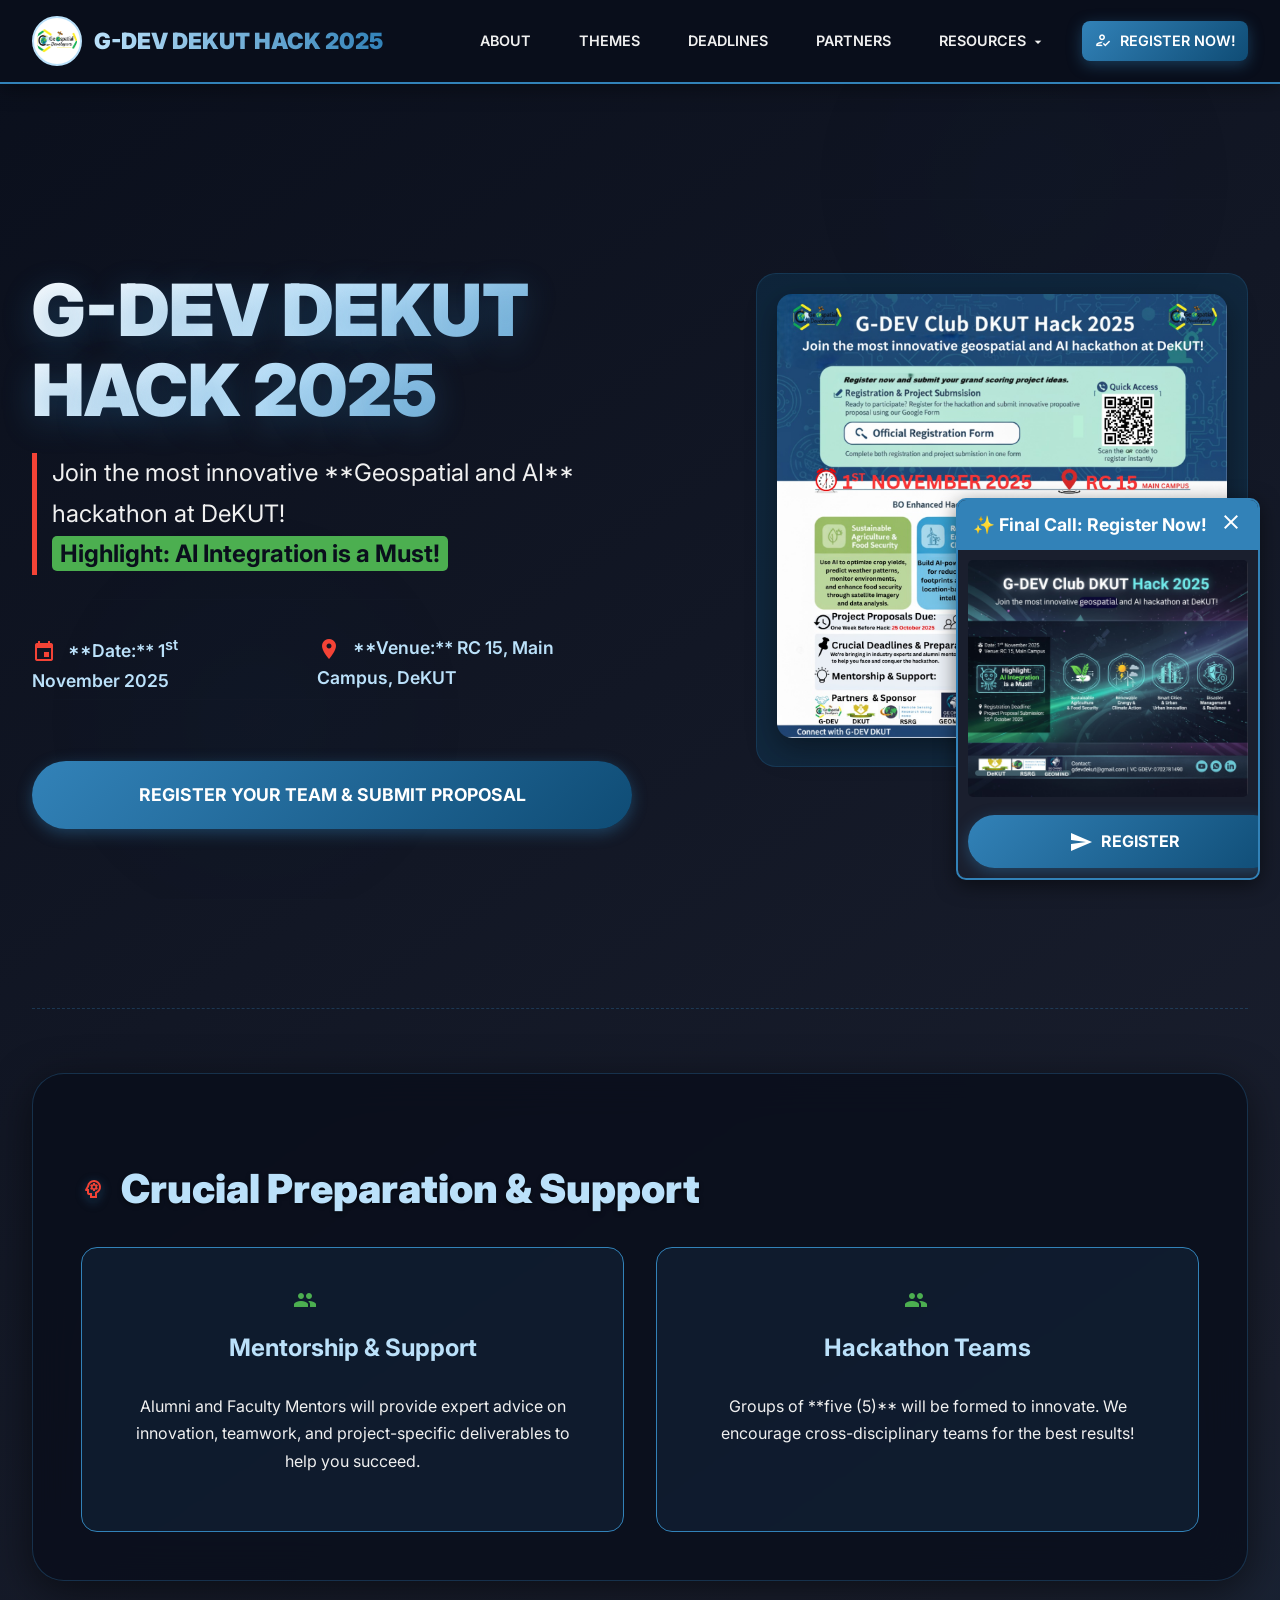
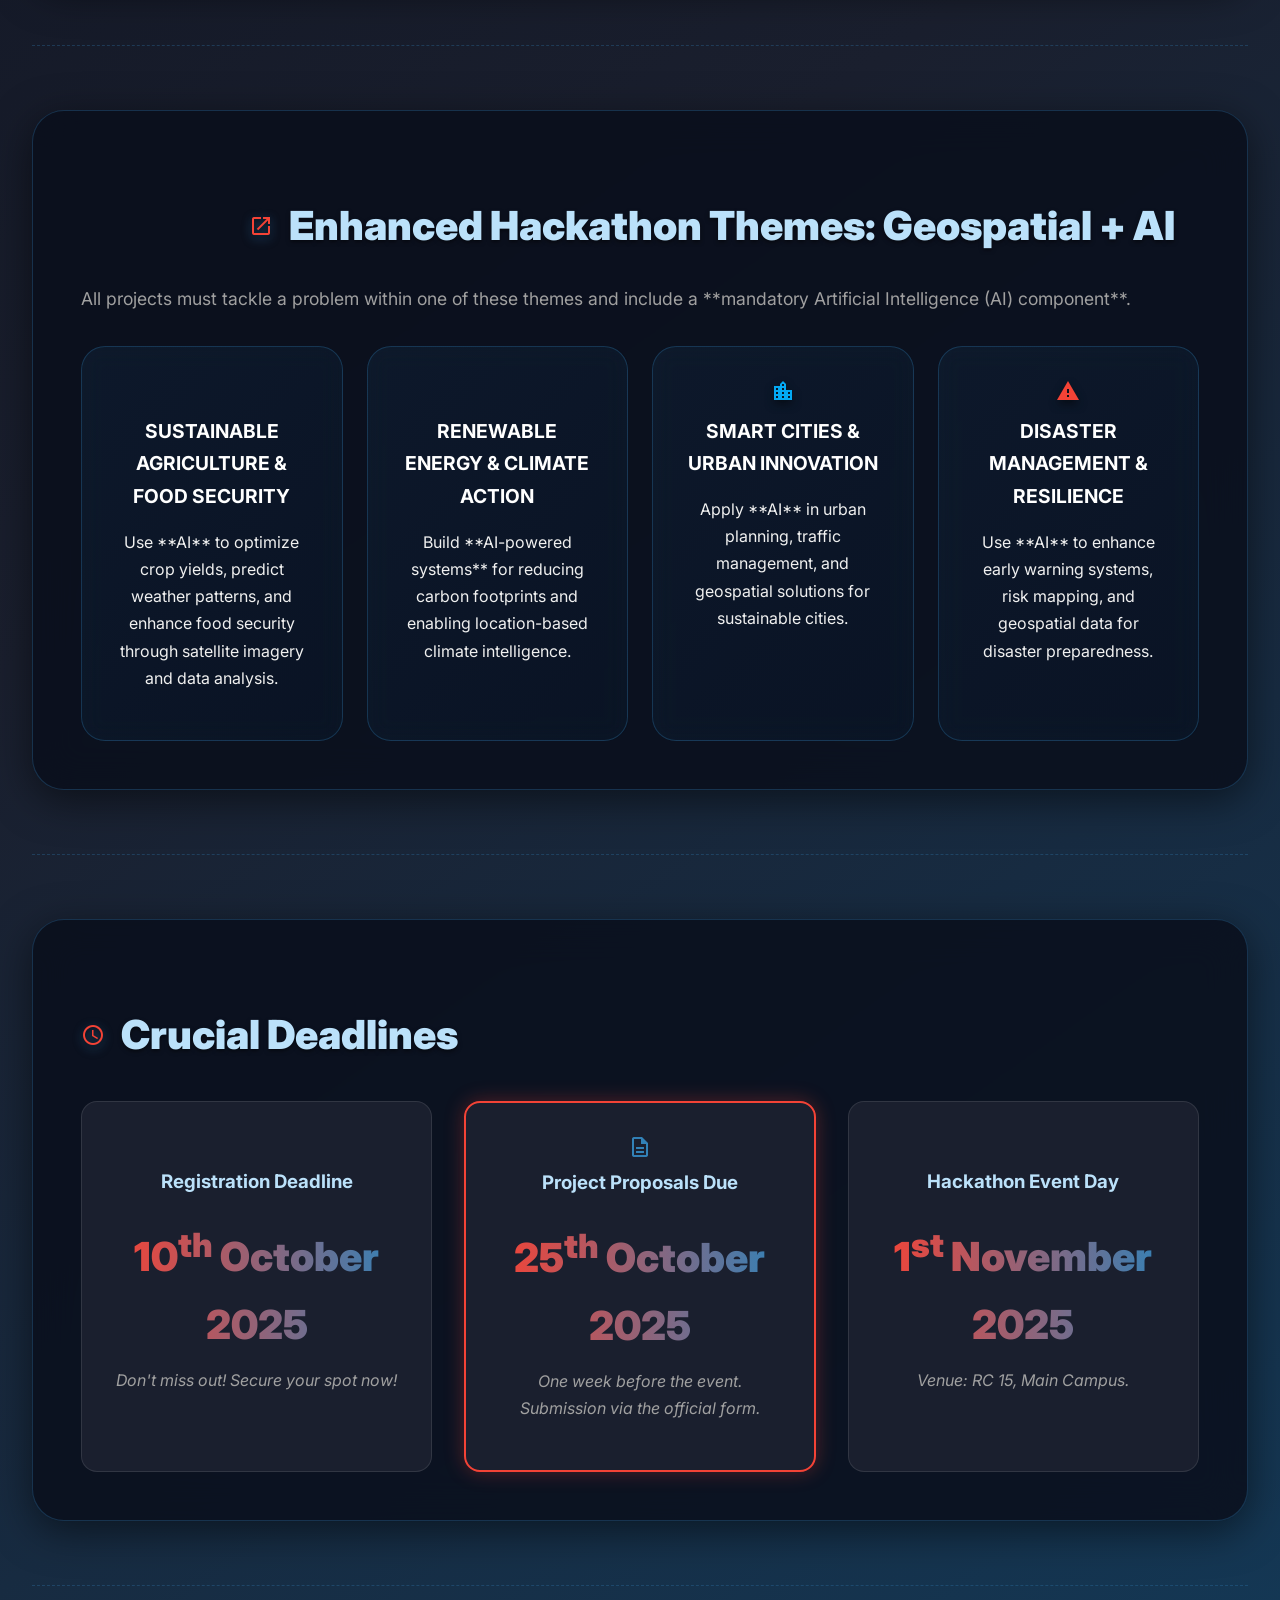
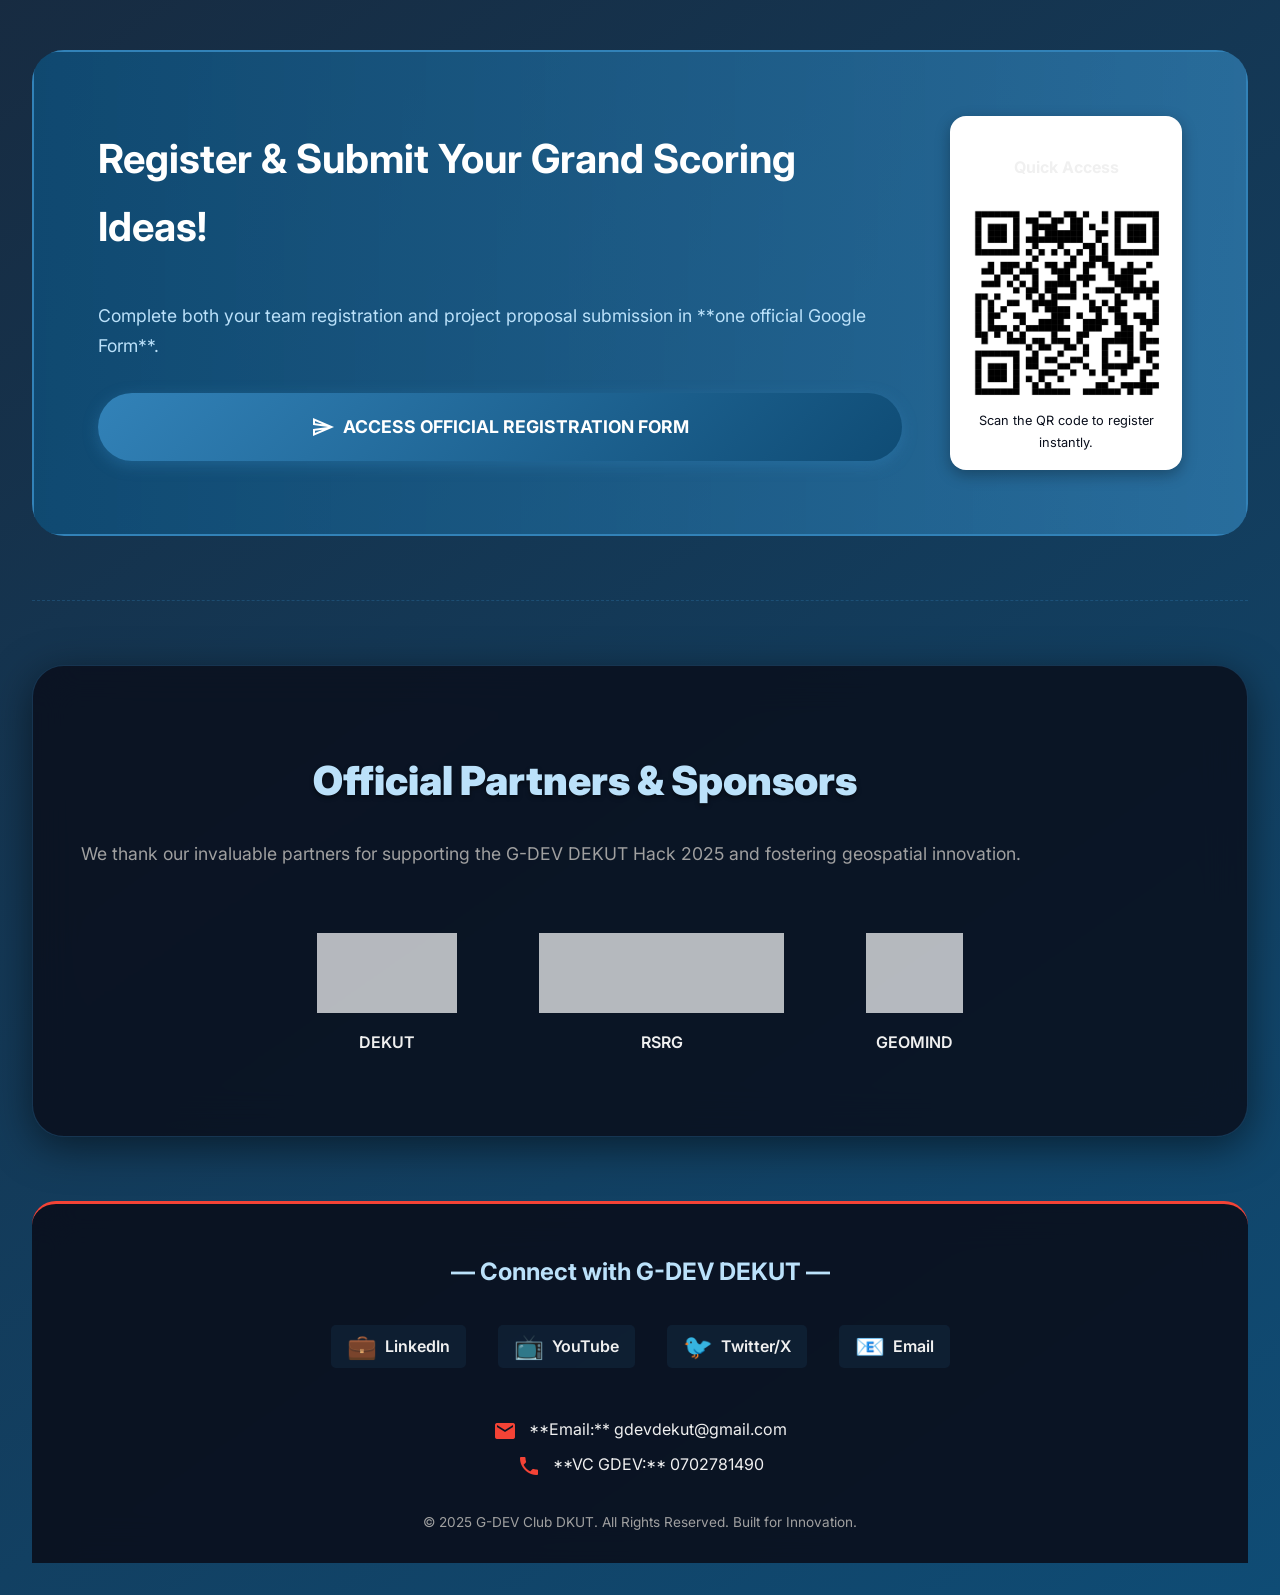
==== index.html @ e62e5014 "Update index.html" ====
<!DOCTYPE html>
<html lang="en">
<head>
    <meta charset="UTF-8">
    <meta name="viewport" content="width=device-width, initial-scale=1.0">
    <title>G-DEV DKUT Hack 2025 - Geospatial & AI Innovation</title>
    <link rel="stylesheet" href="style.css">
    <link href="https://fonts.googleapis.com/icon?family=Material+Icons|Material+Icons+Outlined" rel="stylesheet">
    <link href="https://fonts.googleapis.com/css2?family=Inter:wght@400;600;700;900&display=swap" rel="stylesheet">
</head>
<body>
    <div class="network-bg"></div>
    
    <nav class="top-nav">
        <div class="nav-logo">
            <a href="#hero" class="logo-link">
                <img src="Logo.png" alt="G-DEV Logo" class="nav-logo-icon">
                <div class="nav-logo-text">G-DEV DEKUT HACK 2025</div>
            </a>
        </div>
        
        <ul class="nav-links">
            <li><a href="#about">About</a></li>
            <li><a href="#themes">Themes</a></li>
            <li><a href="#deadlines">Deadlines</a></li>
            <li><a href="#sponsors">Partners</a></li>
            
            <li class="dropdown">
                <a href="#" class="dropdown-toggle">Resources <i class="material-icons" style="font-size: 1rem; vertical-align: middle;">arrow_drop_down</i></a>
                <div class="dropdown-content">
                    <a href="members.html" target="_blank">Team Members/Teams</a>
                    <a href="evaluation.html" target="_blank">Evaluation Criteria</a>
                    <a href="gallery.html" target="_blank">gallery</a>
                    <!-- <a href="rules.pdf" target="_blank">Official Rules (PDF)</a> -->
                </div>
            </li>
            <li>
                <a href="https://docs.google.com/forms/d/e/1FAIpQLSfyZQANXi08Em63YwbRkLCQyc_NLqBRgoZx0XAUFF5fxPEJnw/viewform?usp=header" 
                   target="_blank" 
                   class="btn-primary nav-btn">
                   <i class="material-icons-outlined" style="font-size: 1.1rem;">how_to_reg</i> Register Now!
                </a>
            </li>
        </ul>
        <button class="hamburger-menu" aria-label="Toggle navigation" onclick="toggleMenu()">
            <i class="material-icons-outlined menu-icon">menu</i>
        </button>
    </nav>
    
    <div class="container">
        <section class="hero-section" id="hero">
            <div class="hero-content">
                <h1 class="main-title">G-DEV DEKUT HACK 2025</h1>
                <div class="subtitle">
                    Join the most innovative **Geospatial and AI** hackathon at DeKUT!
                    <br> <strong class="highlight-ai">Highlight: AI Integration is a Must!</strong>
                </div>
                <div class="hero-meta">
                    <p><i class="material-icons">event</i> **Date:** 1<sup>st</sup> November 2025</p>
                    <p><i class="material-icons">place</i> **Venue:** RC 15, Main Campus, DeKUT</p>
                </div>
                <a href="https://docs.google.com/forms/d/e/1FAIpQLSfyZQANXi08Em63YwbRkLCQyc_NLqBRgoZx0XAUFF5fxPEJnw/viewform?usp=header" 
                   target="_blank" 
                   class="btn-primary hero-btn register-big-btn">
                    Register Your Team & Submit Proposal
                </a>
            </div>
            <div class="hero-image">
                <img src="MainPoster.jpg" alt="G-DEV Hackathon 2025 Main Poster Visual" style="width: 100%; border-radius: 15px; box-shadow: 0 10px 30px rgba(0, 0, 0, 0.4);">
            </div>
        </section>

        <hr>

        <section class="section" id="about">
            <h2 class="section-title">
                <span class="section-icon material-icons-outlined">psychology</span>
                Crucial Preparation & Support
            </h2>
            <div class="two-column-layout">
                <div class="card support-card">
                    <i class="material-icons card-icon">people_alt</i>
                    <h3>Mentorship & Support</h3>
                    <p>Alumni and Faculty Mentors will provide expert advice on innovation, teamwork, and project-specific deliverables to help you succeed.</p>
                </div>
                <div class="card support-card">
                    <i class="material-icons card-icon">groups</i>
                    <h3>Hackathon Teams</h3>
                    <p>Groups of **five (5)** will be formed to innovate. We encourage cross-disciplinary teams for the best results!</p>
                </div>
            </div>
        </section>

        <hr>

        <section class="section" id="themes">
            <h2 class="section-title">
                <span class="section-icon material-icons-outlined">rocket_launch</span>
                Enhanced Hackathon Themes: Geospatial + AI
            </h2>
            <p class="section-description">
                All projects must tackle a problem within one of these themes and include a **mandatory Artificial Intelligence (AI) component**.
            </p>
            
            <div class="themes-grid">
                <div class="theme-card">
                    <i class="material-icons theme-icon" style="color: #4CAF50;">agriculture</i>
                    <div class="theme-title">Sustainable Agriculture & Food Security</div>
                    <p>Use **AI** to optimize crop yields, predict weather patterns, and enhance food security through satellite imagery and data analysis.</p>
                </div>
                <div class="theme-card">
                    <i class="material-icons theme-icon" style="color: #FF9800;">bolt</i>
                    <div class="theme-title">Renewable Energy & Climate Action</div>
                    <p>Build **AI-powered systems** for reducing carbon footprints and enabling location-based climate intelligence.</p>
                </div>
                <div class="theme-card">
                    <i class="material-icons theme-icon" style="color: #03A9F4;">location_city</i>
                    <div class="theme-title">Smart Cities & Urban Innovation</div>
                    <p>Apply **AI** in urban planning, traffic management, and geospatial solutions for sustainable cities.</p>
                </div>
                <div class="theme-card">
                    <i class="material-icons theme-icon" style="color: #F44336;">warning</i>
                    <div class="theme-title">Disaster Management & Resilience</div>
                    <p>Use **AI** to enhance early warning systems, risk mapping, and geospatial data for disaster preparedness.</p>
                </div>
            </div>
        </section>

        <hr>

        <section class="section" id="deadlines">
            <h2 class="section-title">
                <span class="section-icon material-icons-outlined">schedule</span>
                Crucial Deadlines
            </h2>
            <div class="deadlines-grid">
                <div class="deadline-card">
                    <i class="material-icons-outlined deadline-icon">calendar_month</i>
                    <h3>Registration Deadline</h3>
                    <p class="date">10<sup>th</sup> October 2025</p>
                    <p class="note">Don't miss out! Secure your spot now!</p>
                </div>
                <div class="deadline-card accent-card">
                    <i class="material-icons-outlined deadline-icon">description</i>
                    <h3>Project Proposals Due</h3>
                    <p class="date">25<sup>th</sup> October 2025</p>
                    <p class="note">One week before the event. Submission via the official form.</p>
                </div>
                <div class="deadline-card">
                    <i class="material-icons-outlined deadline-icon">rocket</i>
                    <h3>Hackathon Event Day</h3>
                    <p class="date">1<sup>st</sup> November 2025</p>
                    <p class="note">Venue: RC 15, Main Campus.</p>
                </div>
            </div>
        </section>

        <hr>

        <section class="section registration-section" id="register">
            <div class="registration-callout">
                <div class="callout-text">
                    <h3>Register & Submit Your Grand Scoring Ideas!</h3>
                    <p>Complete both your team registration and project proposal submission in **one official Google Form**.</p>
                    <a href="https://docs.google.com/forms/d/e/1FAIpQLSfyZQANXi08Em63YwbRkLCQyc_NLqBRgoZx0XAUFF5fxPEJnw/viewform?usp=header" 
                       target="_blank" 
                       rel="noopener noreferrer" 
                       class="btn-primary register-big-btn">
                        <i class="material-icons-outlined">send</i> Access Official Registration Form
                    </a>
                </div>
                <div class="qr-code-box">
                    <h4>Quick Access</h4>
                    <img src="QR.png" alt="QR Code for Official Registration Form" class="qr-image">
                    <p>Scan the QR code to register instantly.</p>
                </div>
            </div>
        </section>

        <hr>

        <section class="section" id="sponsors">
            <h2 class="section-title">
                <span class="section-icon material-icons-outlined">handshake</span>
                Official Partners & Sponsors
            </h2>
            <p class="section-description" style="margin-bottom: 3rem;">We thank our invaluable partners for supporting the G-DEV DEKUT Hack 2025 and fostering geospatial innovation.</p>
            
            <div class="partners-grid">
                <div class="partner-card">
                    <img src="DKUT_LOGO.png" alt="Dedan Kimathi University of Technology Logo" class="partner-logo">
                    <p class="partner-name">DeKUT</p>
                </div>
                <div class="partner-card">
                    <img src="RSRG_LOGO.png" alt="Remote Sensing Research Group Logo" class="partner-logo">
                    <p class="partner-name">RSRG</p>
                </div>
                <div class="partner-card">
                    <img src="Geomind.jpg" alt="Geomind Logo" class="partner-logo">
                    <p class="partner-name">GEOMIND</p>
                </div>
            </div>
        </section>
        
        <footer class="footer">
            <div class="footer-title">— Connect with G-DEV DEKUT —</div>
            <div class="social-links">
                <a href="https://www.linkedin.com/in/g-dev-dekut-5689a2384/" target="_blank" rel="noopener noreferrer" class="social-link">
                    <span class="social-icon">💼</span>
                    LinkedIn
                </a>
                <a href="https://www.youtube.com/@G-DEVDEKUT" target="_blank" rel="noopener noreferrer" class="social-link">
                    <span class="social-icon">📺</span>
                    YouTube
                </a>
                <a href="https://x.com/GeospatialDev" target="_blank" rel="noopener noreferrer" class="social-link">
                    <span class="social-icon">🐦</span>
                    Twitter/X
                </a>
                <a href="mailto:gdevdekut@gmail.com" class="social-link">
                    <span class="social-icon">📧</span>
                    Email
                </a>
            </div>

            <ul class="footer-nav">
                <li><a href="#themes">Hack Themes</a></li>
                <li><a href="evaluation.html" target="_blank">Evaluation Criteria</a></li>
                <li><a href="members.html" target="_blank">Team Center</a></li>
                <li><a href="#sponsors">Our Partners</a></li>
            </ul>

            <div class="contact-info">
                <p><i class="material-icons">email</i> **Email:** gdevdekut@gmail.com</p>
                <p><i class="material-icons">phone</i> **VC GDEV:** 0702781490</p>
            </div>

            <p class="copyright">&copy; 2025 G-DEV Club DKUT. All Rights Reserved. Built for Innovation.</p>
        </footer>
    </div>
    
    <div id="poster-notification" class="floating-notification">
        <div class="notification-header">
            <span class="notification-title">✨ Final Call: Register Now!</span>
            <button onclick="toggleNotification()" class="toggle-btn" aria-label="Toggle Poster Visibility">
                <i id="toggle-icon" class="material-icons">close</i>
            </button>
        </div>
        <div class="notification-content">
            <img src="Poster.jpg" alt="Hackathon Poster Notification" class="notification-image">
            <a href="https://docs.google.com/forms/d/e/1FAIpQLSfyZQANXi08Em63YwbRkLCQyc_NLqBRgoZx0XAUFF5fxPEJnw/viewform?usp=header" 
               target="_blank" 
               class="btn-primary notification-btn">
                <i class="material-icons">send</i> Register
            </a>
        </div>
    </div>

    <script>
        function toggleMenu() {
            const navLinks = document.querySelector('.nav-links');
            const menuIcon = document.querySelector('.menu-icon');
            navLinks.classList.toggle('active');
            
            if (navLinks.classList.contains('active')) {
                menuIcon.textContent = 'close';
            } else {
                menuIcon.textContent = 'menu';
            }
        }
        
        function toggleNotification() {
            const notification = document.getElementById('poster-notification');
            const toggleIcon = document.getElementById('toggle-icon');
            notification.classList.toggle('minimized');
            
            if (notification.classList.contains('minimized')) {
                toggleIcon.textContent = 'unfold_less';
            } else {
                toggleIcon.textContent = 'close';
            }
        }
    </script>
    
</body>
</html>
---- style.css ----
/* style.css */

/* Base Styling & Variables */
:root {
    --primary-blue: #3282b8;
    --dark-blue: #0f4c75;
    --light-blue: #bbe1fa;
    --dark-bg-1: #0a0f1c;
    --dark-bg-2: #1a1f2e;
    --text-color-light: #f0f0f0;
    --text-color-dim: #a0a0a0;
    --accent-red: #f44336;
    --accent-green: #4CAF50;
    --max-width: 1300px;
}

body {
    box-sizing: border-box;
    margin: 0;
    padding: 0;
    font-family: 'Inter', -apple-system, BlinkMacSystemFont, sans-serif;
    background: linear-gradient(145deg, var(--dark-bg-1) 0%, var(--dark-bg-2) 40%, var(--dark-blue) 100%);
    color: var(--text-color-light);
    line-height: 1.7;
    min-height: 100vh;
    scroll-behavior: smooth;
}

/* Scrollbar Styling for a more modern look */
body::-webkit-scrollbar {
    width: 8px;
}
body::-webkit-scrollbar-thumb {
    background: var(--primary-blue);
    border-radius: 10px;
}
body::-webkit-scrollbar-track {
    background: var(--dark-bg-2);
}

/* Utility Classes */
.container {
    max-width: var(--max-width);
    margin: 0 auto;
    padding: 6rem 2rem 2rem;
}

hr {
    border: none;
    border-top: 1px dashed rgba(50, 130, 184, 0.3);
    margin: 4rem 0;
}

a {
    color: var(--light-blue);
    text-decoration: none;
    transition: color 0.3s ease, transform 0.2s;
}

a:hover {
    color: var(--primary-blue);
}

/* Background Effects */
.network-bg {
    position: fixed;
    top: 0;
    left: 0;
    width: 100%;
    height: 100%;
    opacity: 0.1;
    z-index: -2;
    background-image:
        radial-gradient(circle at 20% 80%, rgba(50, 130, 184, 0.2) 0%, transparent 20%),
        radial-gradient(circle at 80% 20%, rgba(15, 76, 117, 0.2) 0%, transparent 20%),
        repeating-linear-gradient(0deg, rgba(255, 255, 255, 0.05) 0px, rgba(255, 255, 255, 0.05) 1px, transparent 1px, transparent 100px);
}

/* ----------------------------------- */
/* 1. TOP NAVIGATION (FIXED)           */
/* ----------------------------------- */
.top-nav {
    position: fixed;
    top: 0;
    left: 0;
    right: 0;
    background: rgba(10, 15, 28, 0.98);
    backdrop-filter: blur(20px);
    border-bottom: 2px solid var(--primary-blue);
    padding: 1rem 2rem;
    z-index: 1000;
    display: flex;
    align-items: center;
    justify-content: space-between;
    box-shadow: 0 4px 20px rgba(0, 0, 0, 0.4);
}

.logo-link {
    display: flex;
    align-items: center;
    gap: 0.75rem;
    text-decoration: none;
    flex-shrink: 0;
}

.nav-logo-icon {
    width: 40px;
    height: 40px;
    border-radius: 50%;
    object-fit: contain;
    border: 2px solid var(--light-blue);
    padding: 3px;
    background-color: white;
}

.nav-logo-text {
    font-size: 1.4rem;
    font-weight: 900;
    background: linear-gradient(90deg, var(--light-blue), var(--primary-blue));
    -webkit-background-clip: text;
    -webkit-text-fill-color: transparent;
    background-clip: text;
}

/* Main Navigation Links (Desktop) */
.nav-links {
    display: flex;
    list-style: none;
    gap: 1.5rem;
    margin: 0;
    padding: 0;
    align-items: center;
}

.nav-links > li > a {
    color: var(--text-color-light);
    font-weight: 600;
    padding: 0.5rem 0.75rem;
    border-radius: 0.5rem;
    transition: background 0.3s, color 0.3s;
    text-transform: uppercase;
    font-size: 0.9rem;
}

.nav-links > li > a:hover {
    background: rgba(50, 130, 184, 0.15);
    color: var(--light-blue);
}

/* Dropdown Menu Styling */
.dropdown {
    position: relative;
}

.dropdown-content {
    display: none;
    position: absolute;
    top: 100%;
    left: 0;
    background: var(--dark-bg-2);
    min-width: 200px;
    box-shadow: 0 8px 16px rgba(0, 0, 0, 0.7);
    z-index: 1;
    border-radius: 0 0 10px 10px;
    border-top: 3px solid var(--accent-red);
    overflow: hidden;
    padding: 0;
    opacity: 0;
    transform: translateY(10px);
    transition: opacity 0.3s ease, transform 0.3s ease;
}

.dropdown:hover .dropdown-content {
    display: block;
    opacity: 1;
    transform: translateY(0);
}

.dropdown-content a {
    padding: 12px 16px;
    display: block;
    white-space: nowrap;
    font-weight: 400;
    text-transform: none;
    font-size: 1rem;
    border-bottom: 1px solid rgba(255, 255, 255, 0.05);
}

.dropdown-content a:hover {
    background-color: rgba(50, 130, 184, 0.2);
    color: white;
}

/* Primary Button */
.btn-primary {
    display: flex;
    align-items: center;
    gap: 0.5rem;
    background: linear-gradient(135deg, var(--primary-blue), var(--dark-blue));
    color: white !important;
    text-decoration: none;
    padding: 0.75rem 1.5rem;
    border-radius: 50px;
    font-weight: 700;
    transition: all 0.3s ease;
    box-shadow: 0 4px 15px rgba(50, 130, 184, 0.4);
    text-transform: uppercase;
    font-size: 0.9rem;
    border: none;
    cursor: pointer;
    text-align: center; /* Ensure internal text is centered */
    justify-content: center; /* Center content horizontally */
}

.btn-primary:hover {
    background: linear-gradient(135deg, var(--dark-blue), var(--primary-blue));
    transform: translateY(-3px) scale(1.02);
    box-shadow: 0 10px 30px rgba(50, 130, 184, 0.6);
}

/* Hamburger Menu (Mobile) */
.hamburger-menu {
    display: none;
    background: none;
    border: none;
    cursor: pointer;
    padding: 0;
    color: var(--text-color-light);
}
.menu-icon {
    font-size: 2rem;
    transition: transform 0.3s;
}


/* ----------------------------------- */
/* 2. HERO SECTION                     */
/* ----------------------------------- */
.hero-section {
    display: flex;
    align-items: center;
    justify-content: space-between;
    gap: 4rem;
    padding: 4rem 0;
    min-height: 80vh;
}

.hero-content {
    max-width: 600px;
}

.main-title {
    font-size: 4.5rem;
    font-weight: 900;
    line-height: 1.1;
    margin-bottom: 1.5rem;
    background: linear-gradient(135deg, white, var(--light-blue), var(--primary-blue));
    -webkit-background-clip: text;
    -webkit-text-fill-color: transparent;
    background-clip: text;
    text-shadow: 0 8px 32px rgba(50, 130, 184, 0.3);
}

.subtitle {
    font-size: 1.5rem;
    color: var(--text-color-light);
    margin-bottom: 2.5rem;
    padding-left: 15px;
    border-left: 5px solid var(--accent-red);
}

.highlight-ai {
    background: var(--accent-green);
    color: var(--dark-bg-1);
    padding: 3px 8px;
    border-radius: 5px;
    font-weight: 700;
}

.hero-meta {
    display: flex;
    gap: 3rem;
    margin-bottom: 3rem;
    font-size: 1.1rem;
    font-weight: 600;
    color: var(--light-blue);
}

.hero-meta p i {
    color: var(--accent-red);
    margin-right: 0.5rem;
    vertical-align: middle;
}

.hero-btn {
    padding: 1.5rem 3rem;
    font-size: 1.1rem;
}

.hero-image {
    flex-shrink: 0;
    max-width: 450px;
    position: relative;
    padding: 20px;
    background: rgba(15, 76, 117, 0.3);
    border-radius: 20px;
    border: 1px solid rgba(50, 130, 184, 0.2);
}

/* ----------------------------------- */
/* 3. SECTION STYLING                  */
/* ----------------------------------- */
.section {
    background: rgba(10, 15, 28, 0.85);
    border-radius: 2rem;
    padding: 3rem;
    margin-bottom: 3rem;
    border: 1px solid rgba(50, 130, 184, 0.3);
    backdrop-filter: blur(20px);
    position: relative;
    overflow: hidden;
    box-shadow: 0 10px 40px rgba(0, 0, 0, 0.5);
}

.section-title {
    font-size: 2.5rem;
    font-weight: 900;
    margin-bottom: 1.5rem;
    display: flex;
    align-items: center;
    gap: 1rem;
    color: var(--light-blue);
    text-shadow: 0 2px 4px rgba(0,0,0,0.5);
}

.section-icon {
    font-size: 3rem;
    color: var(--accent-red);
    filter: drop-shadow(0 2px 4px rgba(50, 130, 184, 0.5));
}

.section-description {
    font-size: 1.1rem;
    color: var(--text-color-dim);
    margin-bottom: 2rem;
}

/* About Section Cards */
.two-column-layout {
    display: grid;
    grid-template-columns: repeat(auto-fit, minmax(350px, 1fr));
    gap: 2rem;
}

.support-card {
    text-align: center;
    background: rgba(50, 130, 184, 0.1);
    border: 1px solid var(--primary-blue);
    padding: 2.5rem;
    border-radius: 1rem;
}

.support-card h3 {
    color: var(--light-blue);
    font-size: 1.5rem;
    margin-top: 0.5rem;
}

.card-icon {
    font-size: 3rem;
    color: var(--accent-green);
}

/* Themes Grid */
.themes-grid {
    display: grid;
    grid-template-columns: repeat(auto-fit, minmax(250px, 1fr));
    gap: 1.5rem;
    margin-top: 1.5rem;
}

.theme-card {
    background: linear-gradient(135deg, rgba(50, 130, 184, 0.1), rgba(15, 76, 117, 0.1));
    padding: 2rem;
    border-radius: 1.5rem;
    border: 1px solid rgba(50, 130, 184, 0.3);
    transition: all 0.4s cubic-bezier(0.25, 0.8, 0.25, 1);
    backdrop-filter: blur(10px);
    text-align: center;
}

.theme-card:hover {
    transform: scale(1.05);
    box-shadow: 0 15px 35px rgba(50, 130, 184, 0.4);
    border-color: rgba(50, 130, 184, 0.6);
    background: rgba(50, 130, 184, 0.2);
}

.theme-icon {
    font-size: 3.5rem;
    margin-bottom: 0.75rem;
    filter: drop-shadow(0 4px 4px rgba(0,0,0,0.5));
}

.theme-title {
    font-weight: 700;
    color: white;
    margin-bottom: 1rem;
    font-size: 1.2rem;
    text-transform: uppercase;
}

/* Deadlines Section */
.deadlines-grid {
    display: grid;
    grid-template-columns: repeat(auto-fit, minmax(300px, 1fr));
    gap: 2rem;
    margin-top: 2rem;
}

.deadline-card {
    background: var(--dark-bg-2);
    padding: 2rem;
    border-radius: 1rem;
    border: 1px solid rgba(255, 255, 255, 0.1);
    text-align: center;
    transition: border-color 0.3s;
}

.deadline-card:hover {
    border-color: var(--primary-blue);
}

.accent-card {
    border: 2px solid var(--accent-red);
    box-shadow: 0 0 20px rgba(244, 67, 54, 0.3);
}

.deadline-icon {
    font-size: 3rem;
    color: var(--primary-blue);
    margin-bottom: 0.5rem;
}

.deadline-card h3 {
    color: var(--light-blue);
    margin-top: 0;
}

.deadline-card .date {
    font-size: 2.5rem;
    font-weight: 900;
    color: white;
    margin: 0.5rem 0;
    background: linear-gradient(90deg, var(--accent-red), var(--primary-blue));
    -webkit-background-clip: text;
    -webkit-text-fill-color: transparent;
    background-clip: text;
}

.deadline-card .note {
    font-style: italic;
    color: var(--text-color-dim);
    margin-top: 0.5rem;
}

/* Registration Callout Section */
.registration-section {
    padding: 0;
    background: none;
    border: none;
    backdrop-filter: none;
    box-shadow: none;
}

.registration-callout {
    display: flex;
    justify-content: space-between;
    align-items: center;
    background: linear-gradient(90deg, rgba(15, 76, 117, 0.9), rgba(50, 130, 184, 0.7));
    padding: 4rem;
    border-radius: 1.5rem;
    border: 2px solid var(--primary-blue);
    gap: 3rem;
    box-shadow: 0 15px 40px rgba(0, 0, 0, 0.5);
}

.callout-text h3 {
    color: white;
    font-size: 2.5rem;
    margin-top: 0;
}

.callout-text p {
    font-size: 1.1rem;
    margin-bottom: 2rem;
    color: var(--light-blue);
}

.register-big-btn {
    padding: 1.2rem 3rem;
    font-size: 1.1rem;
    width: auto; /* Default size */
    min-width: 300px;
}

.qr-code-box {
    text-align: center;
    background-color: white;
    padding: 1rem;
    border-radius: 1rem;
    flex-shrink: 0;
    width: 200px;
    box-shadow: 0 5px 15px rgba(0, 0, 0, 0.3);
}

.qr-image {
    width: 100%;
    height: auto;
    display: block;
    margin: 0.5rem 0;
}

.qr-code-box p {
    font-size: 0.8rem;
    color: var(--dark-bg-1);
    margin: 0;
}

/* Sponsors/Partners Section */
.partners-grid {
    display: flex;
    justify-content: center;
    align-items: center;
    flex-wrap: wrap;
    gap: 50px;
    margin-top: 2rem;
}

.partner-card {
    text-align: center;
    padding: 1rem;
    transition: transform 0.3s;
}

.partner-card:hover {
    transform: translateY(-5px);
}

.partner-logo {
    max-height: 80px;
    width: auto;
    filter: brightness(0) invert(1) grayscale(100%);
    opacity: 0.7;
    transition: opacity 0.3s;
}

.partner-card:hover .partner-logo {
    filter: none; 
    opacity: 1;
}

.partner-name {
    font-size: 1rem;
    font-weight: 600;
    margin-top: 0.5rem;
    color: var(--text-color-light);
    text-transform: uppercase;
}

/* ----------------------------------- */
/* 4. FOOTER (Updated Social Links)    */
/* ----------------------------------- */
.footer {
    text-align: center;
    margin-top: 4rem;
    padding: 3rem 0;
    background: rgba(10, 15, 28, 0.9);
    border-radius: 1.5rem 1.5rem 0 0;
    border-top: 3px solid var(--accent-red);
    backdrop-filter: blur(20px);
    z-index: 999;
    padding-bottom: 1rem;
}

.footer-title {
    font-size: 1.5rem;
    font-weight: 700;
    color: var(--light-blue);
    margin-bottom: 2rem;
}

.social-links {
    display: flex;
    justify-content: center;
    gap: 2rem;
    flex-wrap: wrap;
    margin-bottom: 3rem;
}

.social-link {
    display: flex;
    align-items: center;
    gap: 0.5rem;
    color: var(--text-color-light);
    font-weight: 600;
    padding: 0.5rem 1rem;
    border-radius: 5px;
    transition: background 0.3s, transform 0.3s;
    background: rgba(50, 130, 184, 0.1);
}

.social-link:hover {
    background: rgba(50, 130, 184, 0.3);
    transform: translateY(-2px);
    color: var(--light-blue);
}

.social-icon {
    font-size: 1.5rem;
    line-height: 1;
}

.footer-nav {
    list-style: none;
    padding: 0;
    margin: 0 auto 1rem; /* Center on large screens if not enough width */
    max-width: 500px;
    display: none; /* Hidden by default on large screens */
}

.contact-info {
    text-align: center;
    font-size: 1rem;
    margin-bottom: 2rem;
}

.contact-info p {
    margin: 0.5rem 0;
    color: var(--text-color-light);
}

.contact-info i {
    color: var(--accent-red);
    margin-right: 0.5rem;
    vertical-align: middle;
}

.copyright {
    margin-top: 2rem;
    font-size: 0.85rem;
    color: var(--text-color-dim);
}


/* ----------------------------------- */
/* 5. FLOATING NOTIFICATION (NEW)      */
/* ----------------------------------- */
.floating-notification {
    position: fixed;
    bottom: 20px;
    right: 20px;
    width: 300px;
    background-color: var(--dark-bg-2);
    border: 2px solid var(--primary-blue);
    border-radius: 10px;
    box-shadow: 0 5px 20px rgba(0, 0, 0, 0.5);
    z-index: 1010;
    transition: all 0.5s cubic-bezier(0.25, 0.8, 0.25, 1);
    overflow: hidden;
}

.notification-header {
    display: flex;
    justify-content: space-between;
    align-items: center;
    padding: 10px 15px;
    background-color: var(--primary-blue);
    cursor: pointer;
}

.notification-title {
    font-weight: 700;
    color: white;
    font-size: 1.1rem;
}

.toggle-btn {
    background: none;
    border: none;
    color: white;
    cursor: pointer;
    padding: 0;
    font-size: 1.5rem;
}

.notification-content {
    padding: 10px;
    display: block;
    max-height: 450px; /* Max height for content */
    opacity: 1;
    transition: max-height 0.5s ease-in-out, opacity 0.3s ease-in-out;
}

.notification-image {
    width: 100%;
    height: auto;
    border-radius: 5px;
    margin-bottom: 10px;
}

.notification-btn {
    width: 100%;
    padding: 0.8rem 1rem;
    font-size: 1rem;
}

/* Minimized State */
.floating-notification.minimized {
    height: 42px;
    width: 250px;
    bottom: 20px;
    right: 20px;
}

.floating-notification.minimized .notification-content {
    max-height: 0;
    padding: 0 10px;
    opacity: 0;
    visibility: hidden;
}


/* ----------------------------------- */
/* 6. RESPONSIVE DESIGN                */
/* ----------------------------------- */
@media (max-width: 1100px) {
    .hero-section {
        flex-direction: column;
        text-align: center;
        min-height: auto;
    }

    .hero-content {
        max-width: 100%;
    }

    .main-title {
        font-size: 3.5rem;
    }
    
    .hero-image {
        max-width: 100%;
    }

    .hero-meta {
        justify-content: center;
        gap: 1.5rem;
        flex-wrap: wrap;
    }
}

@media (max-width: 900px) {
    .nav-links {
        display: none; 
        flex-direction: column;
        position: absolute;
        top: 100%;
        left: 0;
        right: 0;
        background: var(--dark-bg-2);
        padding: 1rem 0;
        border-top: 1px solid rgba(255, 255, 255, 0.1);
        z-index: 900;
        box-shadow: 0 10px 20px rgba(0, 0, 0, 0.5);
    }

    .nav-links.active {
        display: flex; 
    }

    .nav-links li {
        width: 100%;
        text-align: center;
    }

    .nav-links > li > a {
        display: block;
        padding: 1rem;
        border-radius: 0;
    }

    .dropdown-content {
        position: relative;
        border-top: none;
        border-radius: 0;
        min-width: 100%;
        box-shadow: none;
    }

    .btn-primary.nav-btn {
        margin: 1rem auto;
        padding: 1rem 2rem;
    }
    
    .hamburger-menu {
        display: block; 
    }

    .top-nav {
        padding: 0.75rem 1rem;
    }
    
    .nav-logo-text {
        font-size: 1.2rem;
    }
    
    .section {
        padding: 2rem 1.5rem;
    }
    
    .registration-callout {
        flex-direction: column;
        padding: 2rem;
        text-align: center;
    }
    
    .callout-text h3 {
        font-size: 2rem;
    }
    
    .register-big-btn {
        width: 100%; /* Make the registration button full width */
        min-width: 0;
    }
    
    .qr-code-box {
        margin-top: 2rem;
        width: 180px;
    }

    /* Footer Navigation is shown on mobile screens */
    .footer-nav {
        display: flex;
        flex-direction: column;
        text-align: center;
        width: 100%;
        margin-top: 1.5rem;
    }

    .footer-nav li a {
        display: block;
        padding: 8px 0;
        border-bottom: 1px dashed rgba(255, 255, 255, 0.05);
    }
}

@media (max-width: 600px) {
    .container {
        padding: 5rem 1rem 1rem;
    }

    .main-title {
        font-size: 2.5rem;
    }

    .subtitle {
        font-size: 1.2rem;
        padding-left: 10px;
    }

    .hero-meta {
        flex-direction: column;
        gap: 0.5rem;
    }
    
    .section-title {
        font-size: 2rem;
        text-align: left;
        margin-bottom: 1rem;
    }
    
    .section-icon {
        font-size: 2.5rem;
    }

    .partner-card {
        flex-basis: 40%;
    }
    
    .social-links {
        gap: 1rem;
    }
    
    /* Responsive Floating Notification (Moves to top right) */
    .floating-notification {
        top: 70px; /* Below the fixed top nav */
        bottom: auto;
        right: 10px;
        width: 90%;
        max-width: 350px;
        transition: all 0.3s ease-in-out;
    }
    
    .floating-notification.minimized {
        top: 70px;
        width: 200px; /* Smaller when minimized */
        right: 10px;
    }
}
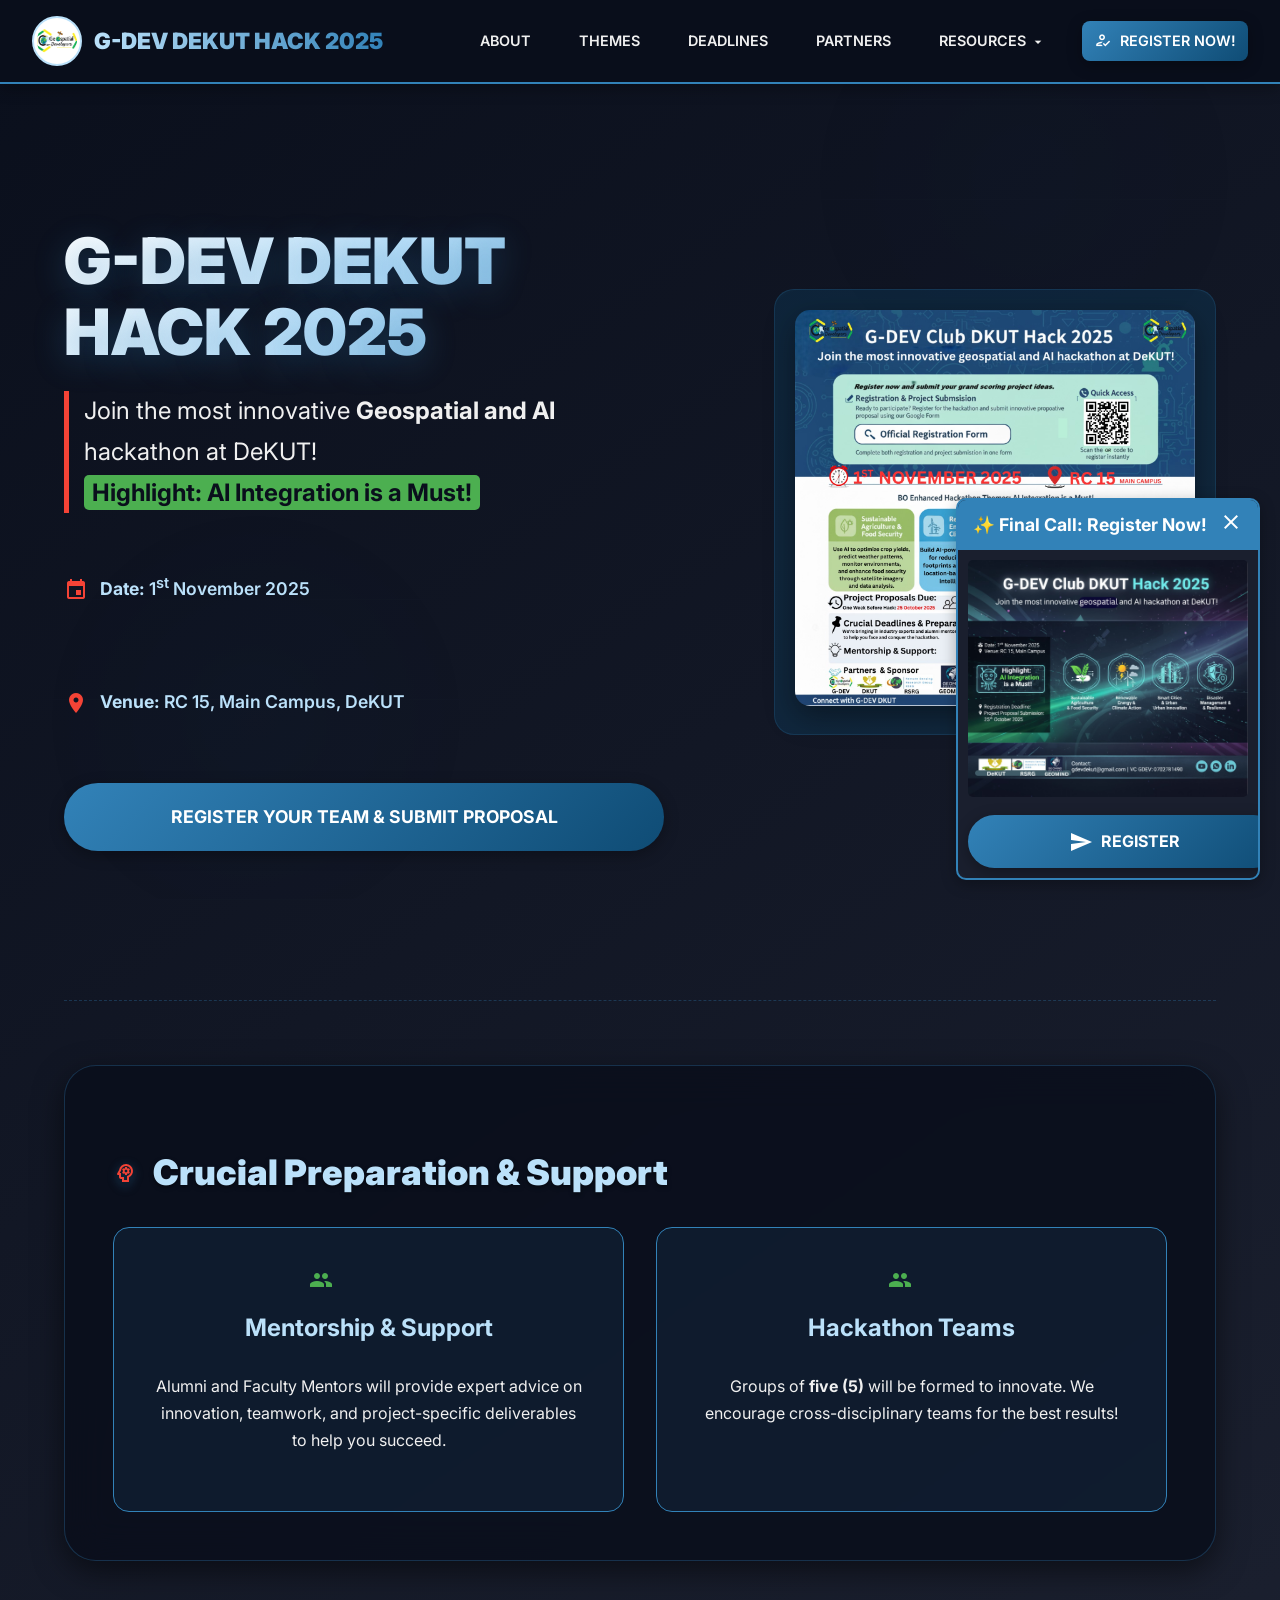
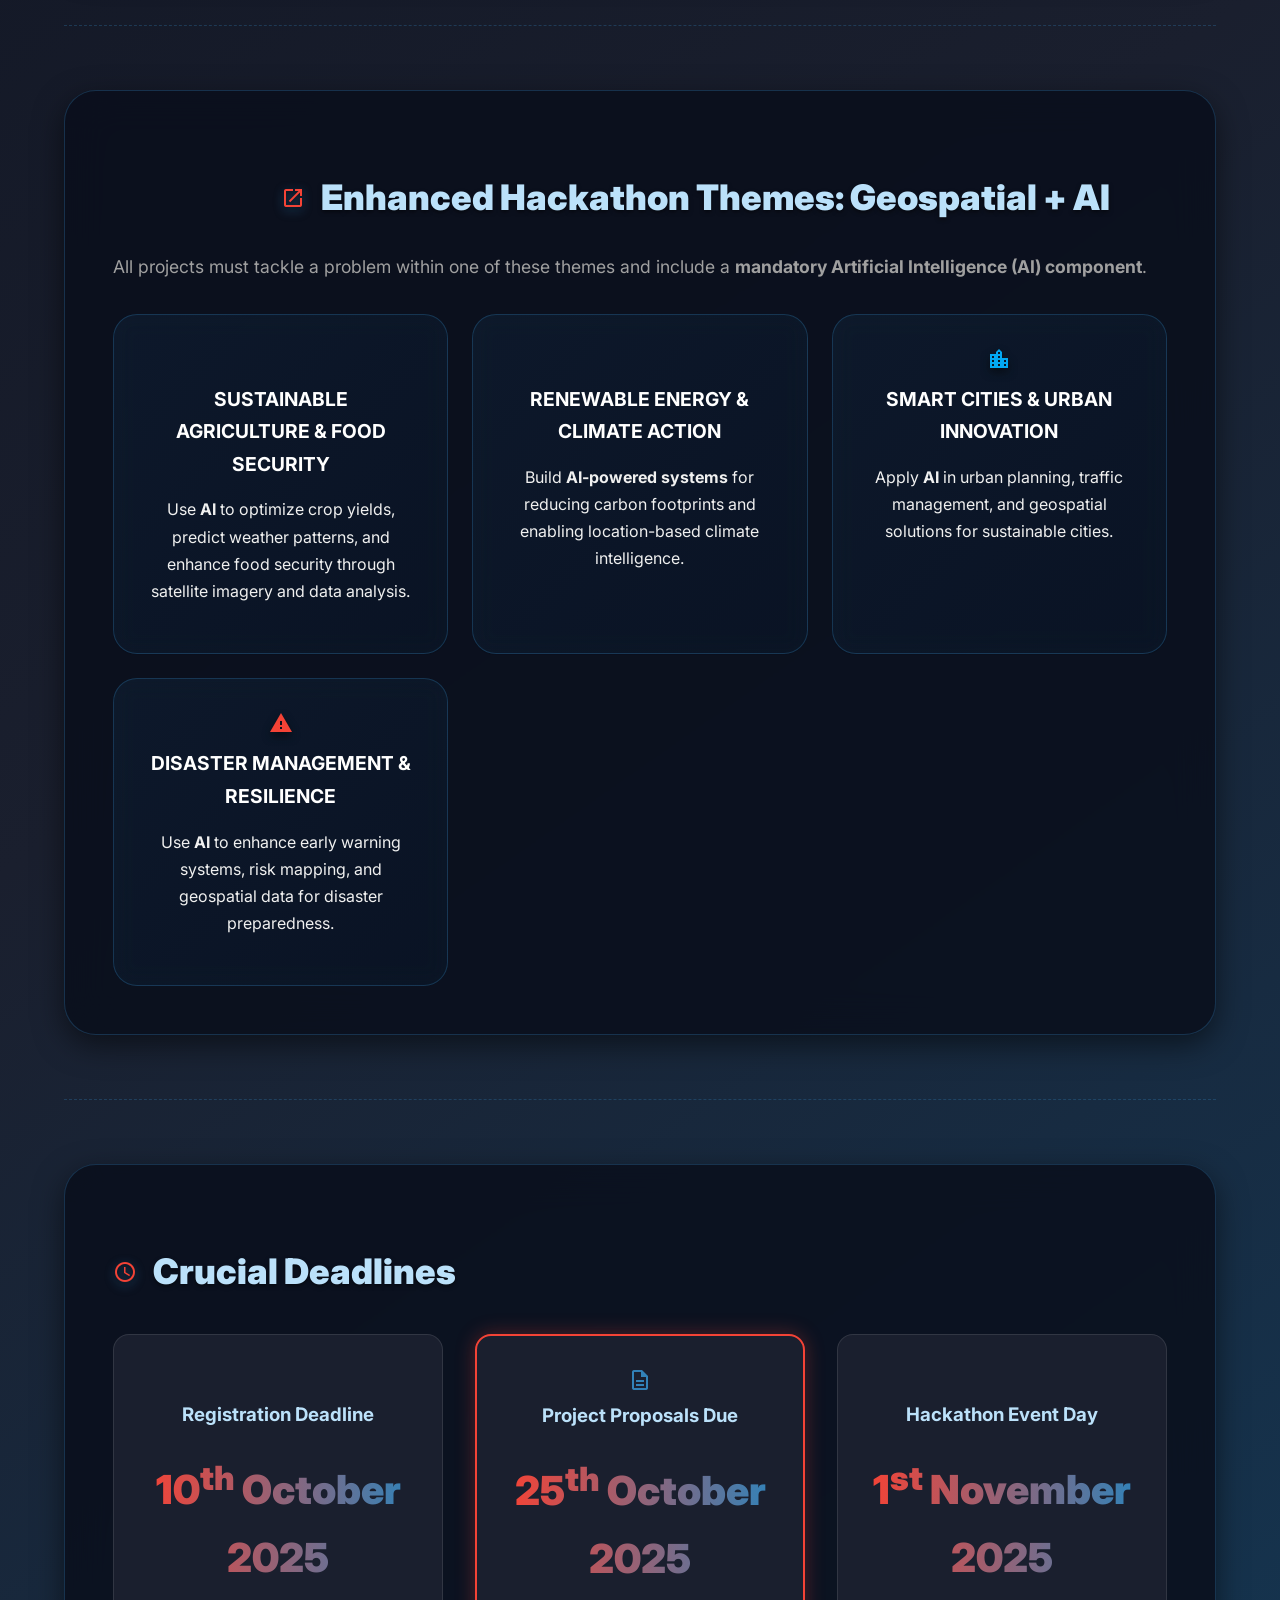
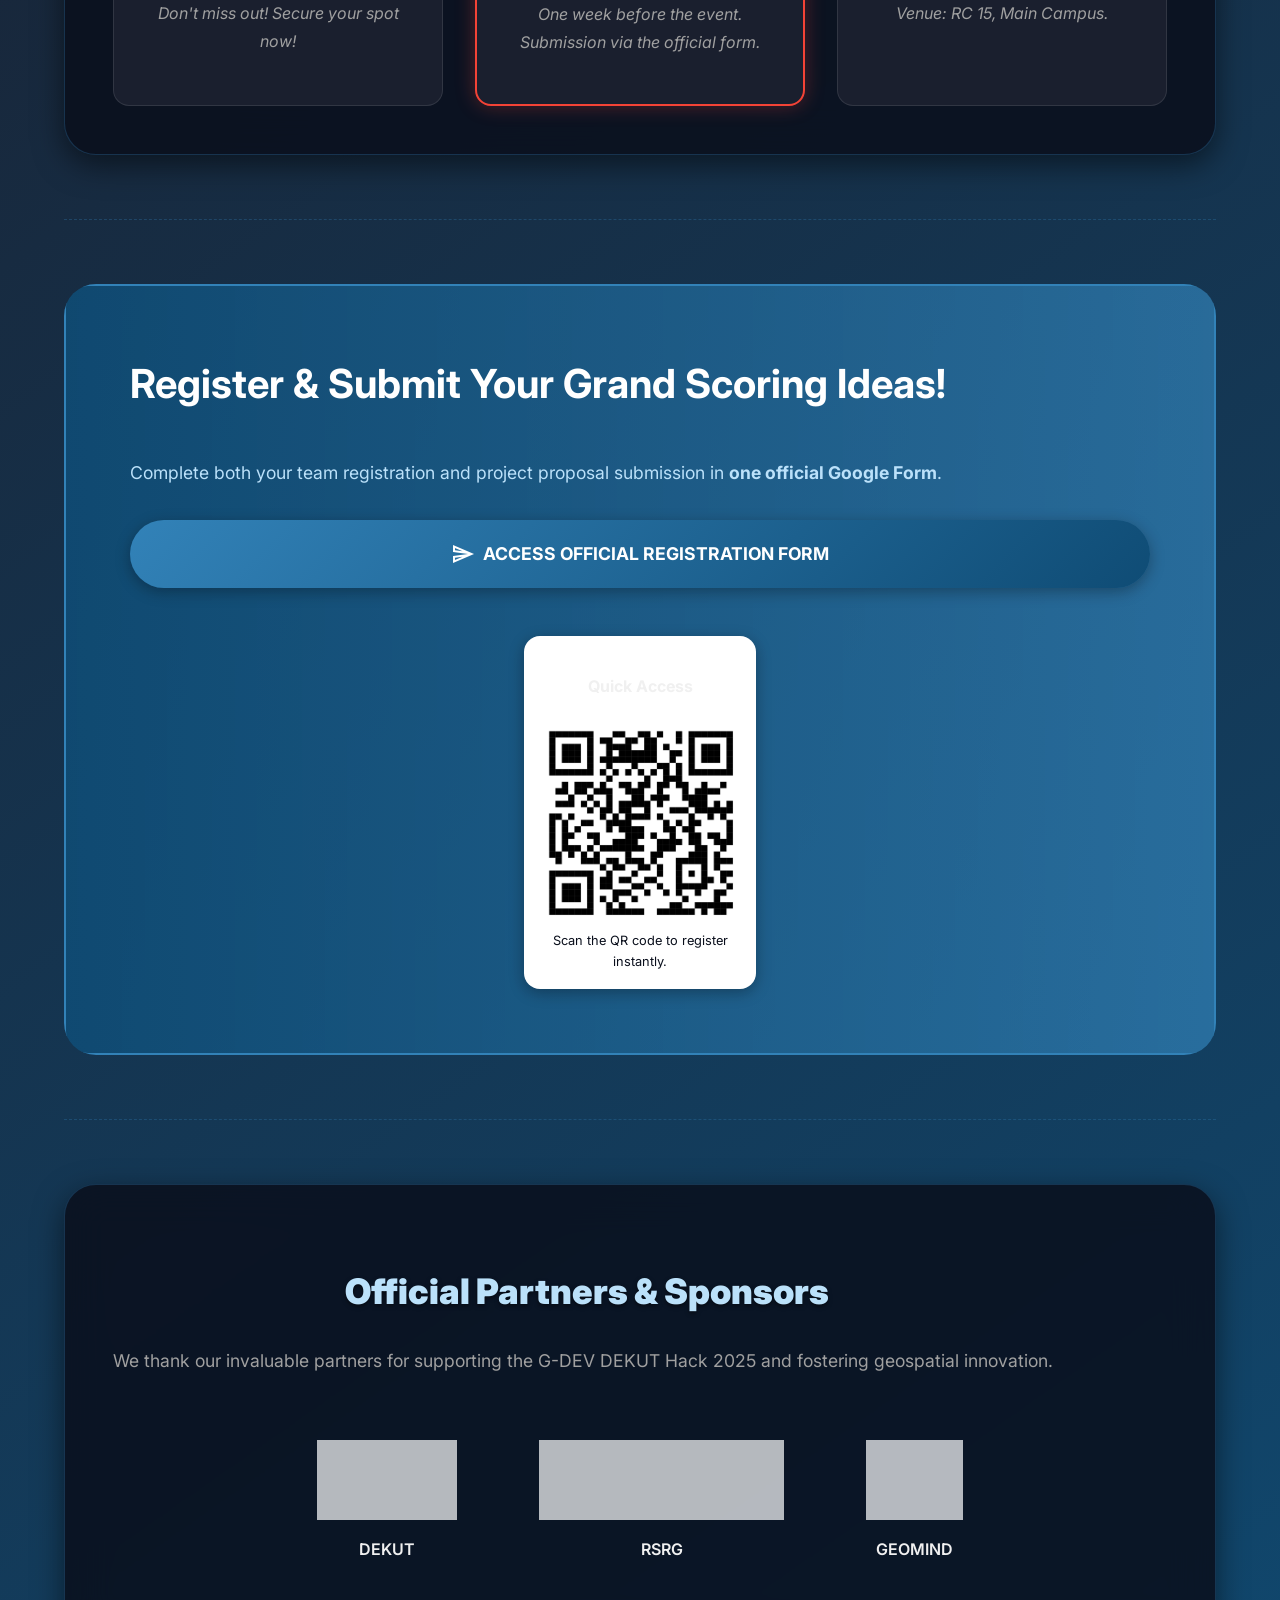
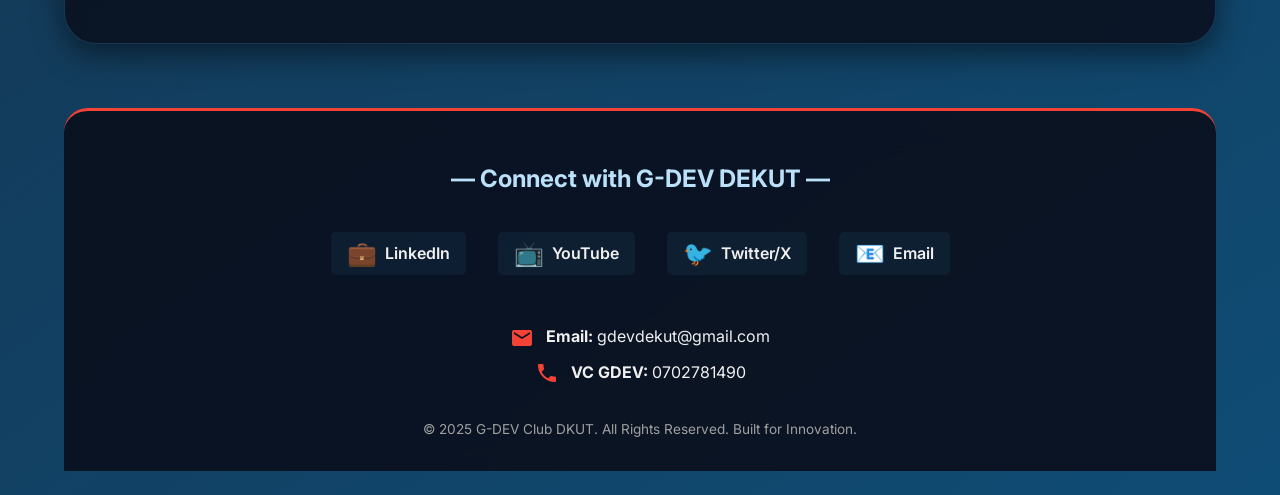
==== commit 21d6d76f: "Update index.html" ====
--- a/index.html
+++ b/index.html
@@ -30,7 +30,7 @@
                 <div class="dropdown-content">
                     <a href="members.html" target="_blank">Team Members/Teams</a>
                     <a href="evaluation.html" target="_blank">Evaluation Criteria</a>
-                    <a href="gallery.html" target="_blank">gallery</a>
+                    <a href="gallery.html" target="_blank">Gallery</a>
                     <!-- <a href="rules.pdf" target="_blank">Official Rules (PDF)</a> -->
                 </div>
             </li>
@@ -38,7 +38,7 @@
                 <a href="https://docs.google.com/forms/d/e/1FAIpQLSfyZQANXi08Em63YwbRkLCQyc_NLqBRgoZx0XAUFF5fxPEJnw/viewform?usp=header" 
                    target="_blank" 
                    class="btn-primary nav-btn">
-                   <i class="material-icons-outlined" style="font-size: 1.1rem;">how_to_reg</i> Register Now!
+                    <i class="material-icons-outlined" style="font-size: 1.1rem;">how_to_reg</i> Register Now!
                 </a>
             </li>
         </ul>
@@ -52,12 +52,12 @@
             <div class="hero-content">
                 <h1 class="main-title">G-DEV DEKUT HACK 2025</h1>
                 <div class="subtitle">
-                    Join the most innovative **Geospatial and AI** hackathon at DeKUT!
+                    Join the most innovative <strong>Geospatial and AI</strong> hackathon at DeKUT!
                     <br> <strong class="highlight-ai">Highlight: AI Integration is a Must!</strong>
                 </div>
                 <div class="hero-meta">
-                    <p><i class="material-icons">event</i> **Date:** 1<sup>st</sup> November 2025</p>
-                    <p><i class="material-icons">place</i> **Venue:** RC 15, Main Campus, DeKUT</p>
+                    <p><i class="material-icons">event</i> <strong>Date:</strong> 1<sup>st</sup> November 2025</p>
+                    <p><i class="material-icons">place</i> <strong>Venue:</strong> RC 15, Main Campus, DeKUT</p>
                 </div>
                 <a href="https://docs.google.com/forms/d/e/1FAIpQLSfyZQANXi08Em63YwbRkLCQyc_NLqBRgoZx0XAUFF5fxPEJnw/viewform?usp=header" 
                    target="_blank" 
@@ -86,7 +86,7 @@
                 <div class="card support-card">
                     <i class="material-icons card-icon">groups</i>
                     <h3>Hackathon Teams</h3>
-                    <p>Groups of **five (5)** will be formed to innovate. We encourage cross-disciplinary teams for the best results!</p>
+                    <p>Groups of <strong>five (5)</strong> will be formed to innovate. We encourage cross-disciplinary teams for the best results!</p>
                 </div>
             </div>
         </section>
@@ -99,29 +99,29 @@
                 Enhanced Hackathon Themes: Geospatial + AI
             </h2>
             <p class="section-description">
-                All projects must tackle a problem within one of these themes and include a **mandatory Artificial Intelligence (AI) component**.
+                All projects must tackle a problem within one of these themes and include a <strong>mandatory Artificial Intelligence (AI) component</strong>.
             </p>
             
             <div class="themes-grid">
                 <div class="theme-card">
                     <i class="material-icons theme-icon" style="color: #4CAF50;">agriculture</i>
                     <div class="theme-title">Sustainable Agriculture & Food Security</div>
-                    <p>Use **AI** to optimize crop yields, predict weather patterns, and enhance food security through satellite imagery and data analysis.</p>
+                    <p>Use <strong>AI</strong> to optimize crop yields, predict weather patterns, and enhance food security through satellite imagery and data analysis.</p>
                 </div>
                 <div class="theme-card">
                     <i class="material-icons theme-icon" style="color: #FF9800;">bolt</i>
                     <div class="theme-title">Renewable Energy & Climate Action</div>
-                    <p>Build **AI-powered systems** for reducing carbon footprints and enabling location-based climate intelligence.</p>
+                    <p>Build <strong>AI-powered systems</strong> for reducing carbon footprints and enabling location-based climate intelligence.</p>
                 </div>
                 <div class="theme-card">
                     <i class="material-icons theme-icon" style="color: #03A9F4;">location_city</i>
                     <div class="theme-title">Smart Cities & Urban Innovation</div>
-                    <p>Apply **AI** in urban planning, traffic management, and geospatial solutions for sustainable cities.</p>
+                    <p>Apply <strong>AI</strong> in urban planning, traffic management, and geospatial solutions for sustainable cities.</p>
                 </div>
                 <div class="theme-card">
                     <i class="material-icons theme-icon" style="color: #F44336;">warning</i>
                     <div class="theme-title">Disaster Management & Resilience</div>
-                    <p>Use **AI** to enhance early warning systems, risk mapping, and geospatial data for disaster preparedness.</p>
+                    <p>Use <strong>AI</strong> to enhance early warning systems, risk mapping, and geospatial data for disaster preparedness.</p>
                 </div>
             </div>
         </section>
@@ -161,7 +161,7 @@
             <div class="registration-callout">
                 <div class="callout-text">
                     <h3>Register & Submit Your Grand Scoring Ideas!</h3>
-                    <p>Complete both your team registration and project proposal submission in **one official Google Form**.</p>
+                    <p>Complete both your team registration and project proposal submission in <strong>one official Google Form</strong>.</p>
                     <a href="https://docs.google.com/forms/d/e/1FAIpQLSfyZQANXi08Em63YwbRkLCQyc_NLqBRgoZx0XAUFF5fxPEJnw/viewform?usp=header" 
                        target="_blank" 
                        rel="noopener noreferrer" 
@@ -231,8 +231,8 @@
             </ul>
 
             <div class="contact-info">
-                <p><i class="material-icons">email</i> **Email:** gdevdekut@gmail.com</p>
-                <p><i class="material-icons">phone</i> **VC GDEV:** 0702781490</p>
+                <p><i class="material-icons">email</i> <strong>Email:</strong> gdevdekut@gmail.com</p>
+                <p><i class="material-icons">phone</i> <strong>VC GDEV:</strong> 0702781490</p>
             </div>
 
             <p class="copyright">&copy; 2025 G-DEV Club DKUT. All Rights Reserved. Built for Innovation.</p>
@@ -281,6 +281,5 @@
             }
         }
     </script>
-    
 </body>
 </html>
--- a/style.css
+++ b/style.css
@@ -1,4 +1,4 @@
-/* style.css */
+/* style.css (Complete and Extended Responsive Redo) */
 
 /* Base Styling & Variables */
 :root {
@@ -11,10 +11,14 @@
     --text-color-dim: #a0a0a0;
     --accent-red: #f44336;
     --accent-green: #4CAF50;
-    --max-width: 1300px;
+    --max-width: 1400px; /* Increased for larger screens */
+    --transition-easing: cubic-bezier(0.25, 0.8, 0.25, 1);
+    --shadow-light: 0 4px 15px rgba(0, 0, 0, 0.3);
+    --shadow-heavy: 0 10px 30px rgba(0, 0, 0, 0.5);
 }
 
 body {
+    overflow-x: hidden;
     box-sizing: border-box;
     margin: 0;
     padding: 0;
@@ -24,11 +28,13 @@
     line-height: 1.7;
     min-height: 100vh;
     scroll-behavior: smooth;
-}
-
-/* Scrollbar Styling for a more modern look */
+    -webkit-font-smoothing: antialiased;
+    -moz-osx-font-smoothing: grayscale;
+}
+
+/* Scrollbar Styling */
 body::-webkit-scrollbar {
-    width: 8px;
+    width: 10px;
 }
 body::-webkit-scrollbar-thumb {
     background: var(--primary-blue);
@@ -43,6 +49,8 @@
     max-width: var(--max-width);
     margin: 0 auto;
     padding: 6rem 2rem 2rem;
+    width: 100%;
+    box-sizing: border-box;
 }
 
 hr {
@@ -54,7 +62,7 @@
 a {
     color: var(--light-blue);
     text-decoration: none;
-    transition: color 0.3s ease, transform 0.2s;
+    transition: color 0.3s var(--transition-easing), transform 0.2s var(--transition-easing);
 }
 
 a:hover {
@@ -77,7 +85,7 @@
 }
 
 /* ----------------------------------- */
-/* 1. TOP NAVIGATION (FIXED)           */
+/* 1. TOP NAVIGATION                   */
 /* ----------------------------------- */
 .top-nav {
     position: fixed;
@@ -92,7 +100,7 @@
     display: flex;
     align-items: center;
     justify-content: space-between;
-    box-shadow: 0 4px 20px rgba(0, 0, 0, 0.4);
+    box-shadow: var(--shadow-light);
 }
 
 .logo-link {
@@ -122,7 +130,7 @@
     background-clip: text;
 }
 
-/* Main Navigation Links (Desktop) */
+/* Main Navigation Links */
 .nav-links {
     display: flex;
     list-style: none;
@@ -137,7 +145,7 @@
     font-weight: 600;
     padding: 0.5rem 0.75rem;
     border-radius: 0.5rem;
-    transition: background 0.3s, color 0.3s;
+    transition: background 0.3s var(--transition-easing), color 0.3s var(--transition-easing);
     text-transform: uppercase;
     font-size: 0.9rem;
 }
@@ -159,7 +167,7 @@
     left: 0;
     background: var(--dark-bg-2);
     min-width: 200px;
-    box-shadow: 0 8px 16px rgba(0, 0, 0, 0.7);
+    box-shadow: var(--shadow-heavy);
     z-index: 1;
     border-radius: 0 0 10px 10px;
     border-top: 3px solid var(--accent-red);
@@ -167,7 +175,7 @@
     padding: 0;
     opacity: 0;
     transform: translateY(10px);
-    transition: opacity 0.3s ease, transform 0.3s ease;
+    transition: opacity 0.3s var(--transition-easing), transform 0.3s var(--transition-easing);
 }
 
 .dropdown:hover .dropdown-content {
@@ -202,23 +210,25 @@
     padding: 0.75rem 1.5rem;
     border-radius: 50px;
     font-weight: 700;
-    transition: all 0.3s ease;
-    box-shadow: 0 4px 15px rgba(50, 130, 184, 0.4);
+    transition: all 0.3s var(--transition-easing);
+    box-shadow: var(--shadow-light);
     text-transform: uppercase;
     font-size: 0.9rem;
     border: none;
     cursor: pointer;
-    text-align: center; /* Ensure internal text is centered */
-    justify-content: center; /* Center content horizontally */
+    text-align: center;
+    justify-content: center;
+    max-width: 100%;
+    word-wrap: break-word;
 }
 
 .btn-primary:hover {
     background: linear-gradient(135deg, var(--dark-blue), var(--primary-blue));
     transform: translateY(-3px) scale(1.02);
-    box-shadow: 0 10px 30px rgba(50, 130, 184, 0.6);
-}
-
-/* Hamburger Menu (Mobile) */
+    box-shadow: var(--shadow-heavy);
+}
+
+/* Hamburger Menu */
 .hamburger-menu {
     display: none;
     background: none;
@@ -227,11 +237,11 @@
     padding: 0;
     color: var(--text-color-light);
 }
+
 .menu-icon {
     font-size: 2rem;
-    transition: transform 0.3s;
-}
-
+    transition: transform 0.3s var(--transition-easing);
+}
 
 /* ----------------------------------- */
 /* 2. HERO SECTION                     */
@@ -243,10 +253,12 @@
     gap: 4rem;
     padding: 4rem 0;
     min-height: 80vh;
+    flex-wrap: wrap;
 }
 
 .hero-content {
     max-width: 600px;
+    flex: 1;
 }
 
 .main-title {
@@ -284,6 +296,7 @@
     font-size: 1.1rem;
     font-weight: 600;
     color: var(--light-blue);
+    flex-wrap: wrap;
 }
 
 .hero-meta p i {
@@ -319,7 +332,7 @@
     backdrop-filter: blur(20px);
     position: relative;
     overflow: hidden;
-    box-shadow: 0 10px 40px rgba(0, 0, 0, 0.5);
+    box-shadow: var(--shadow-heavy);
 }
 
 .section-title {
@@ -330,7 +343,7 @@
     align-items: center;
     gap: 1rem;
     color: var(--light-blue);
-    text-shadow: 0 2px 4px rgba(0,0,0,0.5);
+    text-shadow: 0 2px 4px rgba(0, 0, 0, 0.5);
 }
 
 .section-icon {
@@ -384,14 +397,14 @@
     padding: 2rem;
     border-radius: 1.5rem;
     border: 1px solid rgba(50, 130, 184, 0.3);
-    transition: all 0.4s cubic-bezier(0.25, 0.8, 0.25, 1);
+    transition: all 0.4s var(--transition-easing);
     backdrop-filter: blur(10px);
     text-align: center;
 }
 
 .theme-card:hover {
     transform: scale(1.05);
-    box-shadow: 0 15px 35px rgba(50, 130, 184, 0.4);
+    box-shadow: var(--shadow-heavy);
     border-color: rgba(50, 130, 184, 0.6);
     background: rgba(50, 130, 184, 0.2);
 }
@@ -399,7 +412,7 @@
 .theme-icon {
     font-size: 3.5rem;
     margin-bottom: 0.75rem;
-    filter: drop-shadow(0 4px 4px rgba(0,0,0,0.5));
+    filter: drop-shadow(0 4px 4px rgba(0, 0, 0, 0.5));
 }
 
 .theme-title {
@@ -413,7 +426,7 @@
 /* Deadlines Section */
 .deadlines-grid {
     display: grid;
-    grid-template-columns: repeat(auto-fit, minmax(300px, 1fr));
+    grid-template-columns: repeat(auto-fit, minmax(280px, 1fr));
     gap: 2rem;
     margin-top: 2rem;
 }
@@ -424,7 +437,7 @@
     border-radius: 1rem;
     border: 1px solid rgba(255, 255, 255, 0.1);
     text-align: center;
-    transition: border-color 0.3s;
+    transition: border-color 0.3s var(--transition-easing);
 }
 
 .deadline-card:hover {
@@ -464,6 +477,58 @@
     margin-top: 0.5rem;
 }
 
+/* Emphasized Disclaimer Box */
+.disclaimer-box {
+    background: linear-gradient(135deg, rgba(244, 67, 54, 0.3), rgba(50, 130, 184, 0.3));
+    border: 3px solid var(--accent-red);
+    border-radius: 1.2rem;
+    padding: 2.5rem;
+    margin-top: 2.5rem;
+    box-shadow: 0 12px 35px rgba(244, 67, 54, 0.4);
+    position: relative;
+    overflow: hidden;
+    backdrop-filter: blur(12px);
+    transition: transform 0.3s var(--transition-easing);
+}
+
+.disclaimer-box:hover {
+    transform: translateY(-5px);
+}
+
+.disclaimer-box::before {
+    content: '';
+    position: absolute;
+    top: 0;
+    left: 0;
+    width: 100%;
+    height: 6px;
+    background: linear-gradient(90deg, var(--accent-red), var(--primary-blue));
+}
+
+.disclaimer-box h3 {
+    color: var(--light-blue);
+    font-size: 2.2rem;
+    margin-top: 0;
+    font-weight: 900;
+    display: flex;
+    align-items: center;
+    gap: 0.75rem;
+    text-shadow: 0 3px 6px rgba(0, 0, 0, 0.4);
+}
+
+.disclaimer-box p {
+    font-size: 1.2rem;
+    color: var(--text-color-light);
+    margin: 0.75rem 0;
+}
+
+.disclaimer-box p:last-child {
+    font-size: 1.1rem;
+    color: var(--text-color-light);
+    font-style: italic;
+    opacity: 0.9;
+}
+
 /* Registration Callout Section */
 .registration-section {
     padding: 0;
@@ -482,7 +547,16 @@
     border-radius: 1.5rem;
     border: 2px solid var(--primary-blue);
     gap: 3rem;
-    box-shadow: 0 15px 40px rgba(0, 0, 0, 0.5);
+    box-shadow: var(--shadow-heavy);
+    flex-wrap: wrap;
+    justify-content: center;
+}
+
+.callout-text {
+    flex-grow: 1;
+    min-width: 50%;
+    word-break: break-word;
+    overflow-wrap: break-word;
 }
 
 .callout-text h3 {
@@ -500,8 +574,9 @@
 .register-big-btn {
     padding: 1.2rem 3rem;
     font-size: 1.1rem;
-    width: auto; /* Default size */
+    width: auto;
     min-width: 300px;
+    max-width: 100%;
 }
 
 .qr-code-box {
@@ -511,7 +586,7 @@
     border-radius: 1rem;
     flex-shrink: 0;
     width: 200px;
-    box-shadow: 0 5px 15px rgba(0, 0, 0, 0.3);
+    box-shadow: var(--shadow-light);
 }
 
 .qr-image {
@@ -540,7 +615,7 @@
 .partner-card {
     text-align: center;
     padding: 1rem;
-    transition: transform 0.3s;
+    transition: transform 0.3s var(--transition-easing);
 }
 
 .partner-card:hover {
@@ -552,11 +627,11 @@
     width: auto;
     filter: brightness(0) invert(1) grayscale(100%);
     opacity: 0.7;
-    transition: opacity 0.3s;
+    transition: opacity 0.3s var(--transition-easing);
 }
 
 .partner-card:hover .partner-logo {
-    filter: none; 
+    filter: none;
     opacity: 1;
 }
 
@@ -569,7 +644,7 @@
 }
 
 /* ----------------------------------- */
-/* 4. FOOTER (Updated Social Links)    */
+/* 4. FOOTER                           */
 /* ----------------------------------- */
 .footer {
     text-align: center;
@@ -606,7 +681,7 @@
     font-weight: 600;
     padding: 0.5rem 1rem;
     border-radius: 5px;
-    transition: background 0.3s, transform 0.3s;
+    transition: background 0.3s var(--transition-easing), transform 0.3s var(--transition-easing);
     background: rgba(50, 130, 184, 0.1);
 }
 
@@ -624,9 +699,9 @@
 .footer-nav {
     list-style: none;
     padding: 0;
-    margin: 0 auto 1rem; /* Center on large screens if not enough width */
+    margin: 0 auto 1rem;
     max-width: 500px;
-    display: none; /* Hidden by default on large screens */
+    display: none;
 }
 
 .contact-info {
@@ -652,9 +727,8 @@
     color: var(--text-color-dim);
 }
 
-
 /* ----------------------------------- */
-/* 5. FLOATING NOTIFICATION (NEW)      */
+/* 5. FLOATING NOTIFICATION            */
 /* ----------------------------------- */
 .floating-notification {
     position: fixed;
@@ -664,9 +738,9 @@
     background-color: var(--dark-bg-2);
     border: 2px solid var(--primary-blue);
     border-radius: 10px;
-    box-shadow: 0 5px 20px rgba(0, 0, 0, 0.5);
+    box-shadow: var(--shadow-light);
     z-index: 1010;
-    transition: all 0.5s cubic-bezier(0.25, 0.8, 0.25, 1);
+    transition: all 0.5s var(--transition-easing);
     overflow: hidden;
 }
 
@@ -697,7 +771,7 @@
 .notification-content {
     padding: 10px;
     display: block;
-    max-height: 450px; /* Max height for content */
+    max-height: 450px;
     opacity: 1;
     transition: max-height 0.5s ease-in-out, opacity 0.3s ease-in-out;
 }
@@ -730,15 +804,83 @@
     visibility: hidden;
 }
 
-
 /* ----------------------------------- */
 /* 6. RESPONSIVE DESIGN                */
 /* ----------------------------------- */
-@media (max-width: 1100px) {
+
+/* Ultra-Wide Screens (Above 1920px) */
+@media (min-width: 1920px) {
+    .container {
+        max-width: 1600px;
+        padding: 7rem 3rem 3rem;
+    }
+
+    .main-title {
+        font-size: 5.5rem;
+    }
+
+    .section-title {
+        font-size: 3rem;
+    }
+
+    .hero-section {
+        gap: 5rem;
+    }
+
+    .hero-content {
+        max-width: 800px;
+    }
+
+    .hero-image {
+        max-width: 600px;
+    }
+
+    .register-big-btn {
+        min-width: 400px;
+        padding: 1.5rem 4rem;
+        font-size: 1.2rem;
+    }
+
+    .disclaimer-box h3 {
+        font-size: 2.5rem;
+    }
+
+    .disclaimer-box p {
+        font-size: 1.4rem;
+    }
+}
+
+/* Large Desktops (Up to 1440px) */
+@media (max-width: 1440px) {
+    .container {
+        max-width: 1200px;
+        padding: 5.5rem 1.5rem 1.5rem;
+    }
+
+    .main-title {
+        font-size: 4rem;
+    }
+
+    .section-title {
+        font-size: 2.2rem;
+    }
+
+    .hero-section {
+        gap: 3rem;
+    }
+
+    .hero-image {
+        max-width: 400px;
+    }
+}
+
+/* Desktops and Tablets (Up to 1200px) */
+@media (max-width: 1200px) {
     .hero-section {
         flex-direction: column;
         text-align: center;
         min-height: auto;
+        padding: 3rem 0;
     }
 
     .hero-content {
@@ -748,21 +890,35 @@
     .main-title {
         font-size: 3.5rem;
     }
-    
-    .hero-image {
-        max-width: 100%;
+
+    .subtitle {
+        font-size: 1.3rem;
+        padding-left: 10px;
     }
 
     .hero-meta {
+        gap: 1.5rem;
         justify-content: center;
-        gap: 1.5rem;
-        flex-wrap: wrap;
-    }
-}
-
+    }
+
+    .two-column-layout {
+        grid-template-columns: 1fr;
+    }
+
+    .themes-grid, .deadlines-grid {
+        grid-template-columns: repeat(auto-fit, minmax(250px, 1fr));
+    }
+
+    .registration-callout {
+        padding: 3rem;
+        gap: 2rem;
+    }
+}
+
+/* Tablets (Up to 900px) */
 @media (max-width: 900px) {
     .nav-links {
-        display: none; 
+        display: none;
         flex-direction: column;
         position: absolute;
         top: 100%;
@@ -772,11 +928,11 @@
         padding: 1rem 0;
         border-top: 1px solid rgba(255, 255, 255, 0.1);
         z-index: 900;
-        box-shadow: 0 10px 20px rgba(0, 0, 0, 0.5);
+        box-shadow: var(--shadow-heavy);
     }
 
     .nav-links.active {
-        display: flex; 
+        display: flex;
     }
 
     .nav-links li {
@@ -802,44 +958,45 @@
         margin: 1rem auto;
         padding: 1rem 2rem;
     }
-    
+
     .hamburger-menu {
-        display: block; 
+        display: block;
     }
 
     .top-nav {
         padding: 0.75rem 1rem;
     }
-    
+
     .nav-logo-text {
         font-size: 1.2rem;
     }
-    
+
     .section {
         padding: 2rem 1.5rem;
     }
-    
+
     .registration-callout {
         flex-direction: column;
         padding: 2rem;
         text-align: center;
     }
-    
+
     .callout-text h3 {
         font-size: 2rem;
-    }
-    
+        word-break: break-word;
+    }
+
     .register-big-btn {
-        width: 100%; /* Make the registration button full width */
-        min-width: 0;
-    }
-    
+        width: 100%;
+        min-width: unset;
+        padding: 1rem 2rem;
+    }
+
     .qr-code-box {
         margin-top: 2rem;
         width: 180px;
     }
 
-    /* Footer Navigation is shown on mobile screens */
     .footer-nav {
         display: flex;
         flex-direction: column;
@@ -853,58 +1010,290 @@
         padding: 8px 0;
         border-bottom: 1px dashed rgba(255, 255, 255, 0.05);
     }
-}
-
+
+    .disclaimer-box {
+        padding: 2rem;
+    }
+
+    .disclaimer-box h3 {
+        font-size: 1.8rem;
+    }
+
+    .disclaimer-box p {
+        font-size: 1.1rem;
+    }
+}
+
+/* Small Tablets and Large Phones (Up to 768px) */
+@media (max-width: 768px) {
+    .container {
+        padding: 5rem 1.5rem 1.5rem;
+    }
+
+    .main-title {
+        font-size: 3rem;
+    }
+
+    .subtitle {
+        font-size: 1.2rem;
+    }
+
+    .section-title {
+        font-size: 2rem;
+        flex-wrap: wrap;
+        gap: 0.5rem;
+    }
+
+    .section-icon {
+        font-size: 2.5rem;
+    }
+
+    .themes-grid, .deadlines-grid {
+        grid-template-columns: 1fr;
+    }
+
+    .partner-card {
+        flex-basis: 45%;
+    }
+
+    .social-links {
+        gap: 1.5rem;
+    }
+
+    .floating-notification {
+        width: 90%;
+        max-width: 320px;
+        right: 15px;
+    }
+}
+
+/* Small Phones (Up to 600px) */
 @media (max-width: 600px) {
     .container {
-        padding: 5rem 1rem 1rem;
+        padding: 4.5rem 1rem 1rem;
     }
 
     .main-title {
         font-size: 2.5rem;
+        word-break: break-word;
     }
 
     .subtitle {
-        font-size: 1.2rem;
-        padding-left: 10px;
+        font-size: 1.1rem;
+        padding-left: 8px;
     }
 
     .hero-meta {
         flex-direction: column;
         gap: 0.5rem;
     }
-    
+
     .section-title {
+        font-size: 1.8rem;
+    }
+
+    .section-icon {
         font-size: 2rem;
-        text-align: left;
-        margin-bottom: 1rem;
-    }
-    
-    .section-icon {
-        font-size: 2.5rem;
-    }
-
-    .partner-card {
-        flex-basis: 40%;
-    }
-    
-    .social-links {
-        gap: 1rem;
-    }
-    
-    /* Responsive Floating Notification (Moves to top right) */
+    }
+
+    .btn-primary {
+        padding: 0.8rem 1.2rem;
+        font-size: 0.85rem;
+        min-width: unset;
+    }
+
     .floating-notification {
-        top: 70px; /* Below the fixed top nav */
+        top: 70px;
         bottom: auto;
         right: 10px;
         width: 90%;
-        max-width: 350px;
-        transition: all 0.3s ease-in-out;
-    }
-    
+        max-width: 300px;
+    }
+
     .floating-notification.minimized {
         top: 70px;
-        width: 200px; /* Smaller when minimized */
+        width: 200px;
         right: 10px;
     }
-}
+
+    .disclaimer-box {
+        padding: 1.5rem;
+    }
+
+    .disclaimer-box h3 {
+        font-size: 1.6rem;
+    }
+
+    .disclaimer-box p {
+        font-size: 1rem;
+    }
+}
+
+/* Extra Small Phones (Up to 480px) */
+@media (max-width: 480px) {
+    .container {
+        padding: 4rem 0.75rem 0.75rem;
+    }
+
+    .main-title {
+        font-size: 2rem;
+    }
+
+    .subtitle {
+        font-size: 1rem;
+        padding-left: 6px;
+    }
+
+    .section-title {
+        font-size: 1.6rem;
+    }
+
+    .section-icon {
+        font-size: 1.8rem;
+    }
+
+    .hero-image {
+        max-width: 100%;
+        padding: 10px;
+    }
+
+    .registration-callout {
+        padding: 1.5rem;
+    }
+
+    .callout-text h3 {
+        font-size: 1.8rem;
+    }
+
+    .register-big-btn {
+        padding: 0.8rem 1.5rem;
+        font-size: 0.9rem;
+    }
+
+    .qr-code-box {
+        width: 150px;
+    }
+
+    .partner-card {
+        flex-basis: 100%;
+    }
+
+    .social-links {
+        gap: 1rem;
+    }
+
+    .disclaimer-box {
+        padding: 1.2rem;
+    }
+
+    .disclaimer-box h3 {
+        font-size: 1.4rem;
+    }
+
+    .disclaimer-box p {
+        font-size: 0.9rem;
+    }
+
+    .disclaimer-box p:last-child {
+        font-size: 0.85rem;
+    }
+}
+
+/* Tiny Screens (Up to 360px) */
+@media (max-width: 360px) {
+    .container {
+        padding: 3.5rem 0.5rem 0.5rem;
+    }
+
+    .main-title {
+        font-size: 1.8rem;
+    }
+
+    .subtitle {
+        font-size: 0.9rem;
+    }
+
+    .section-title {
+        font-size: 1.4rem;
+    }
+
+    .section-icon {
+        font-size: 1.6rem;
+    }
+
+    .btn-primary {
+        padding: 0.6rem 1rem;
+        font-size: 0.8rem;
+    }
+
+    .nav-logo-text {
+        font-size: 1rem;
+    }
+
+    .nav-logo-icon {
+        width: 32px;
+        height: 32px;
+    }
+
+    .floating-notification {
+        width: 95%;
+        max-width: 280px;
+    }
+
+    .notification-title {
+        font-size: 1rem;
+    }
+
+    .disclaimer-box {
+        padding: 1rem;
+    }
+
+    .disclaimer-box h3 {
+        font-size: 1.2rem;
+    }
+
+    .disclaimer-box p {
+        font-size: 0.85rem;
+    }
+}
+
+/* Accessibility Enhancements */
+@media (prefers-reduced-motion: reduce) {
+    * {
+        transition: none !important;
+        scroll-behavior: auto !important;
+    }
+
+    .theme-card:hover,
+    .btn-primary:hover,
+    .partner-card:hover,
+    .social-link:hover,
+    .disclaimer-box:hover {
+        transform: none !important;
+    }
+}
+
+/* High Contrast Mode */
+@media (prefers-contrast: high) {
+    :root {
+        --text-color-light: #ffffff;
+        --text-color-dim: #cccccc;
+        --primary-blue: #0055a5;
+        --dark-blue: #003366;
+        --light-blue: #99ccff;
+        --accent-red: #cc0000;
+        --accent-green: #008800;
+    }
+
+    a {
+        text-decoration: underline;
+    }
+
+    .btn-primary {
+        border: 2px solid #ffffff;
+    }
+
+    .disclaimer-box {
+        border: 3px solid #ffffff;
+    }
+}
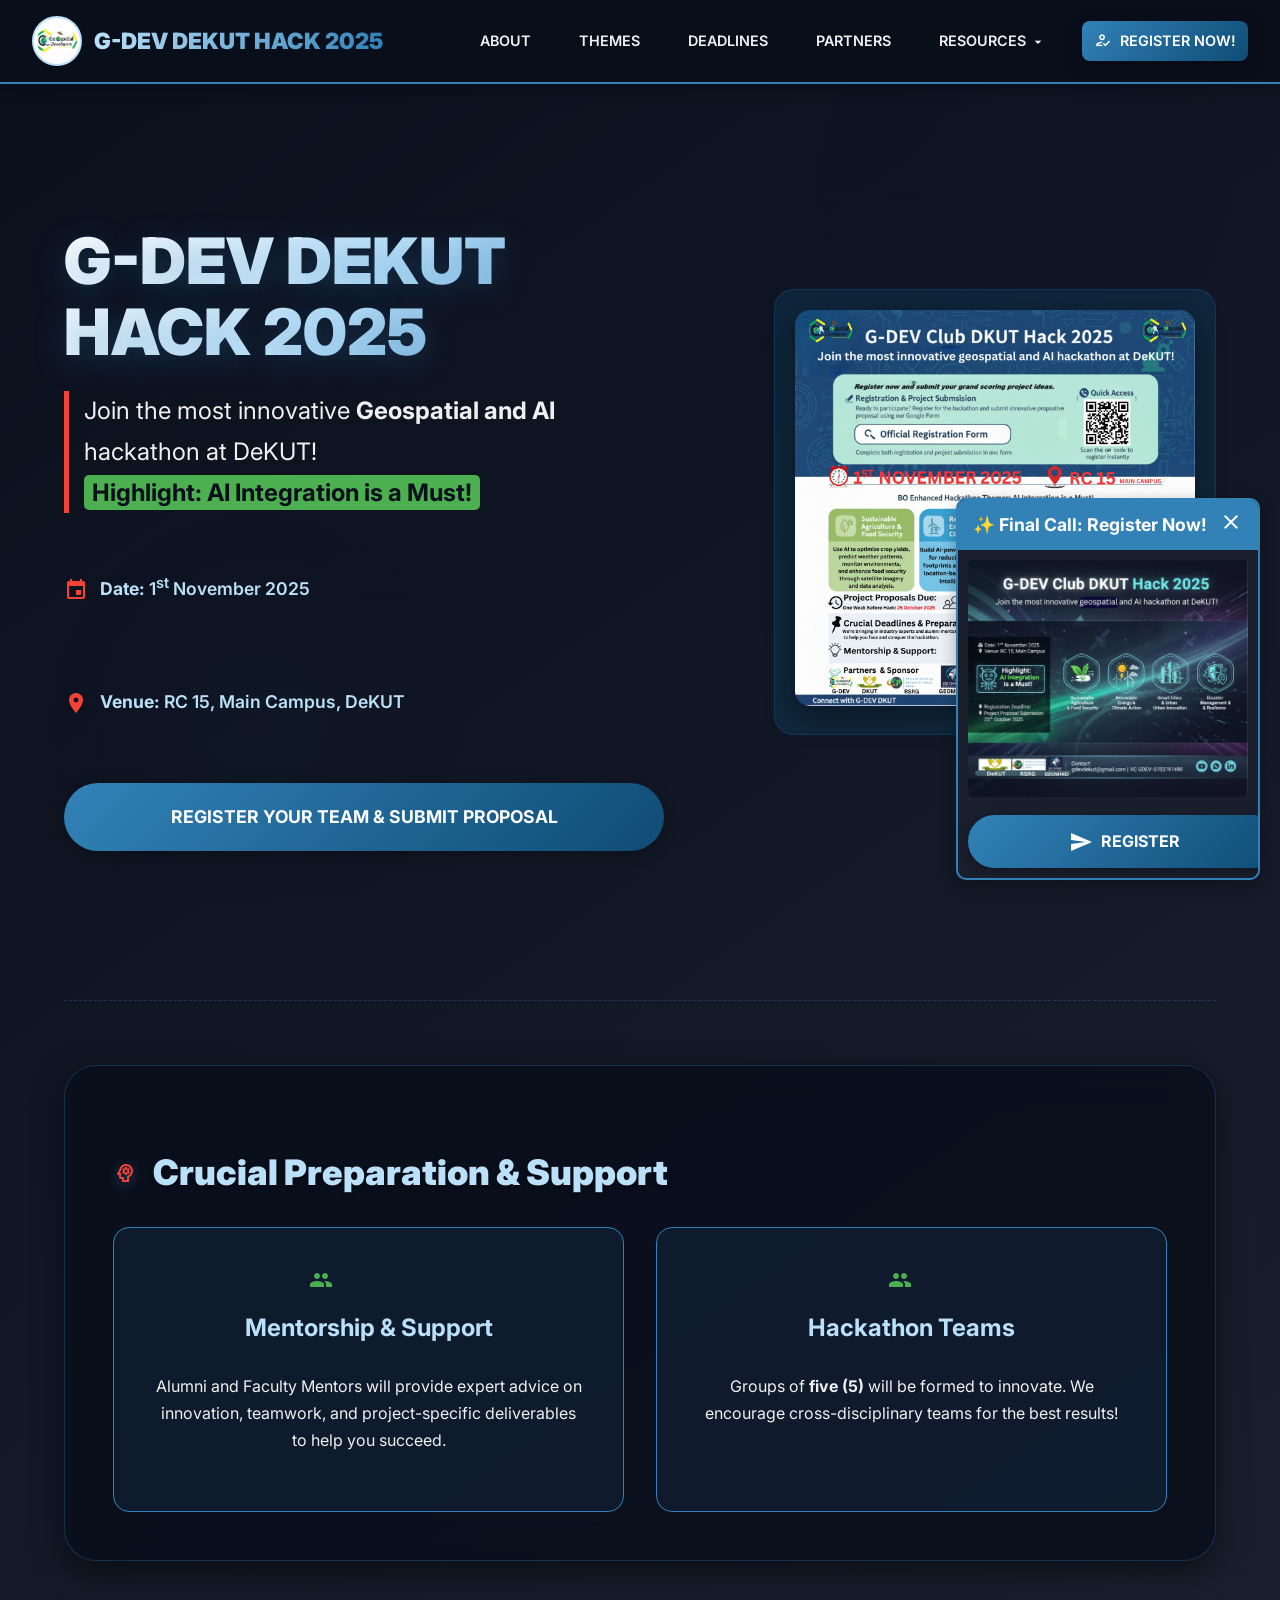
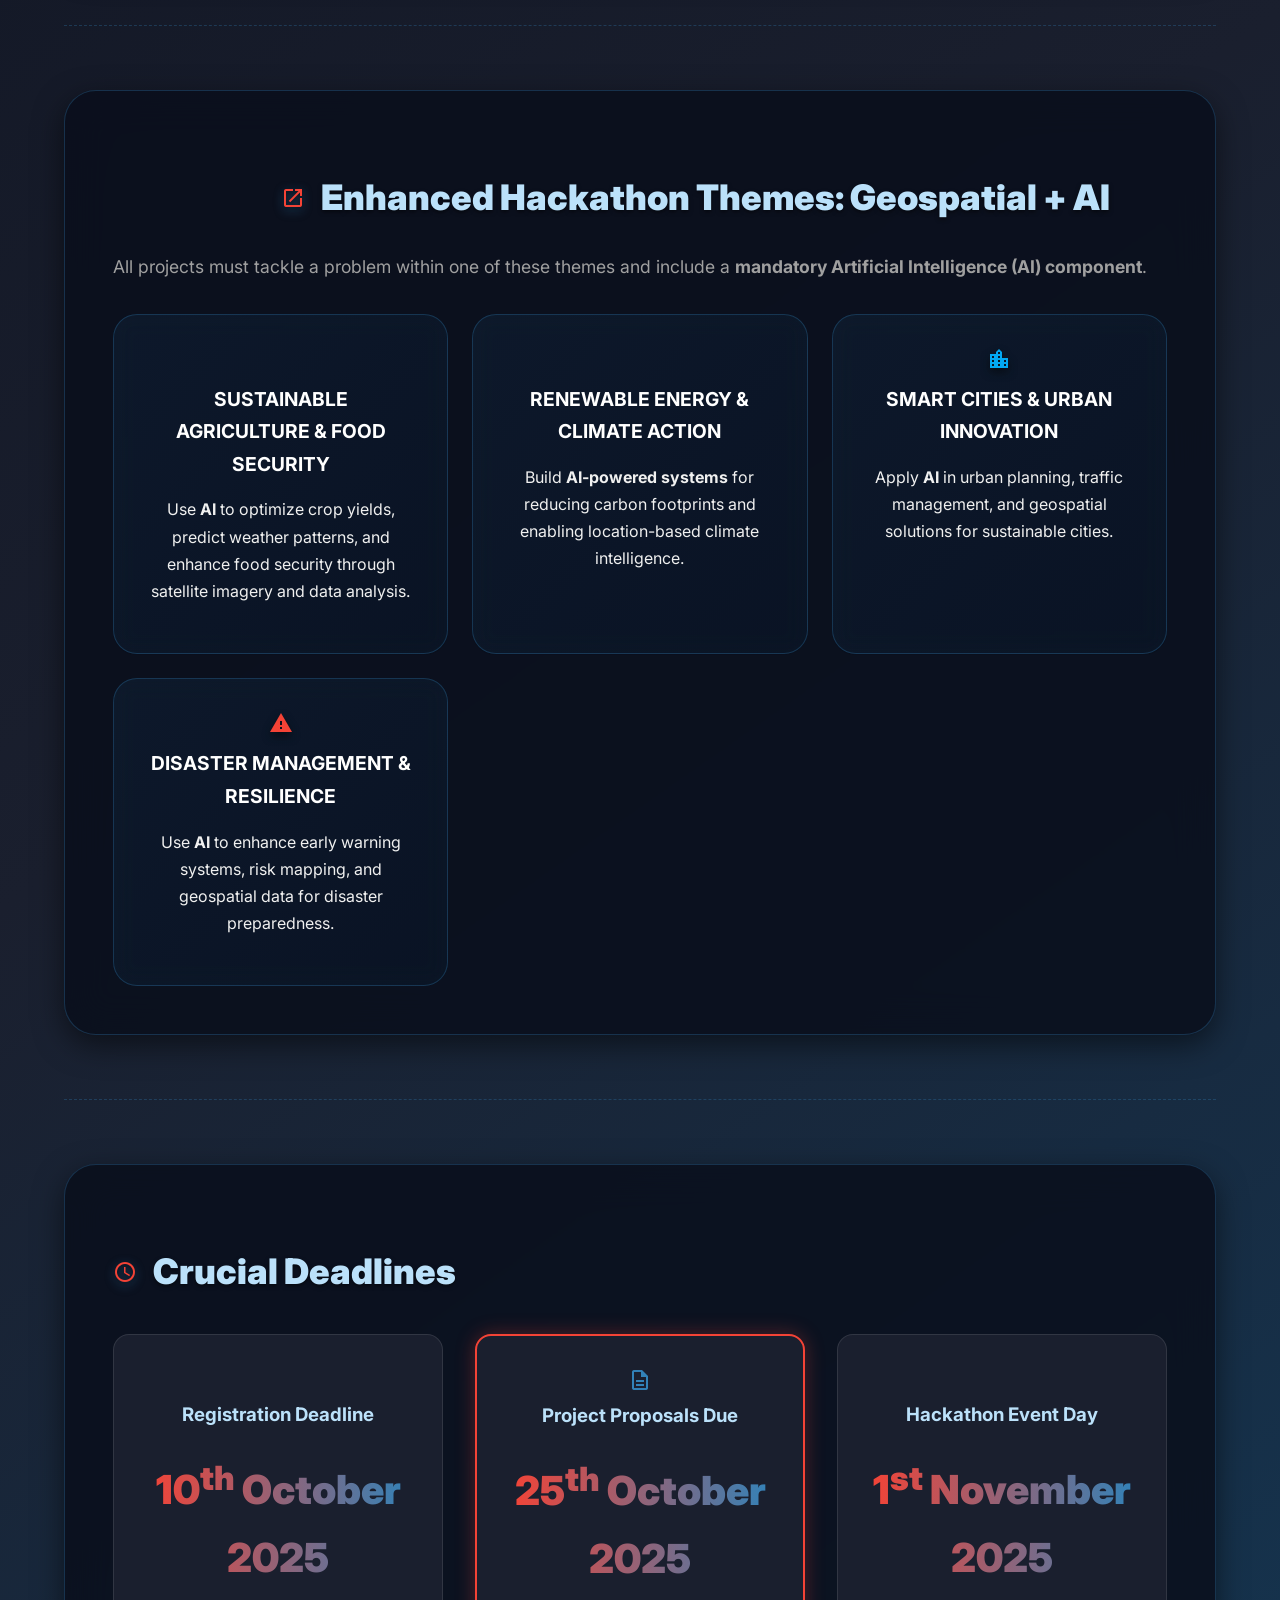
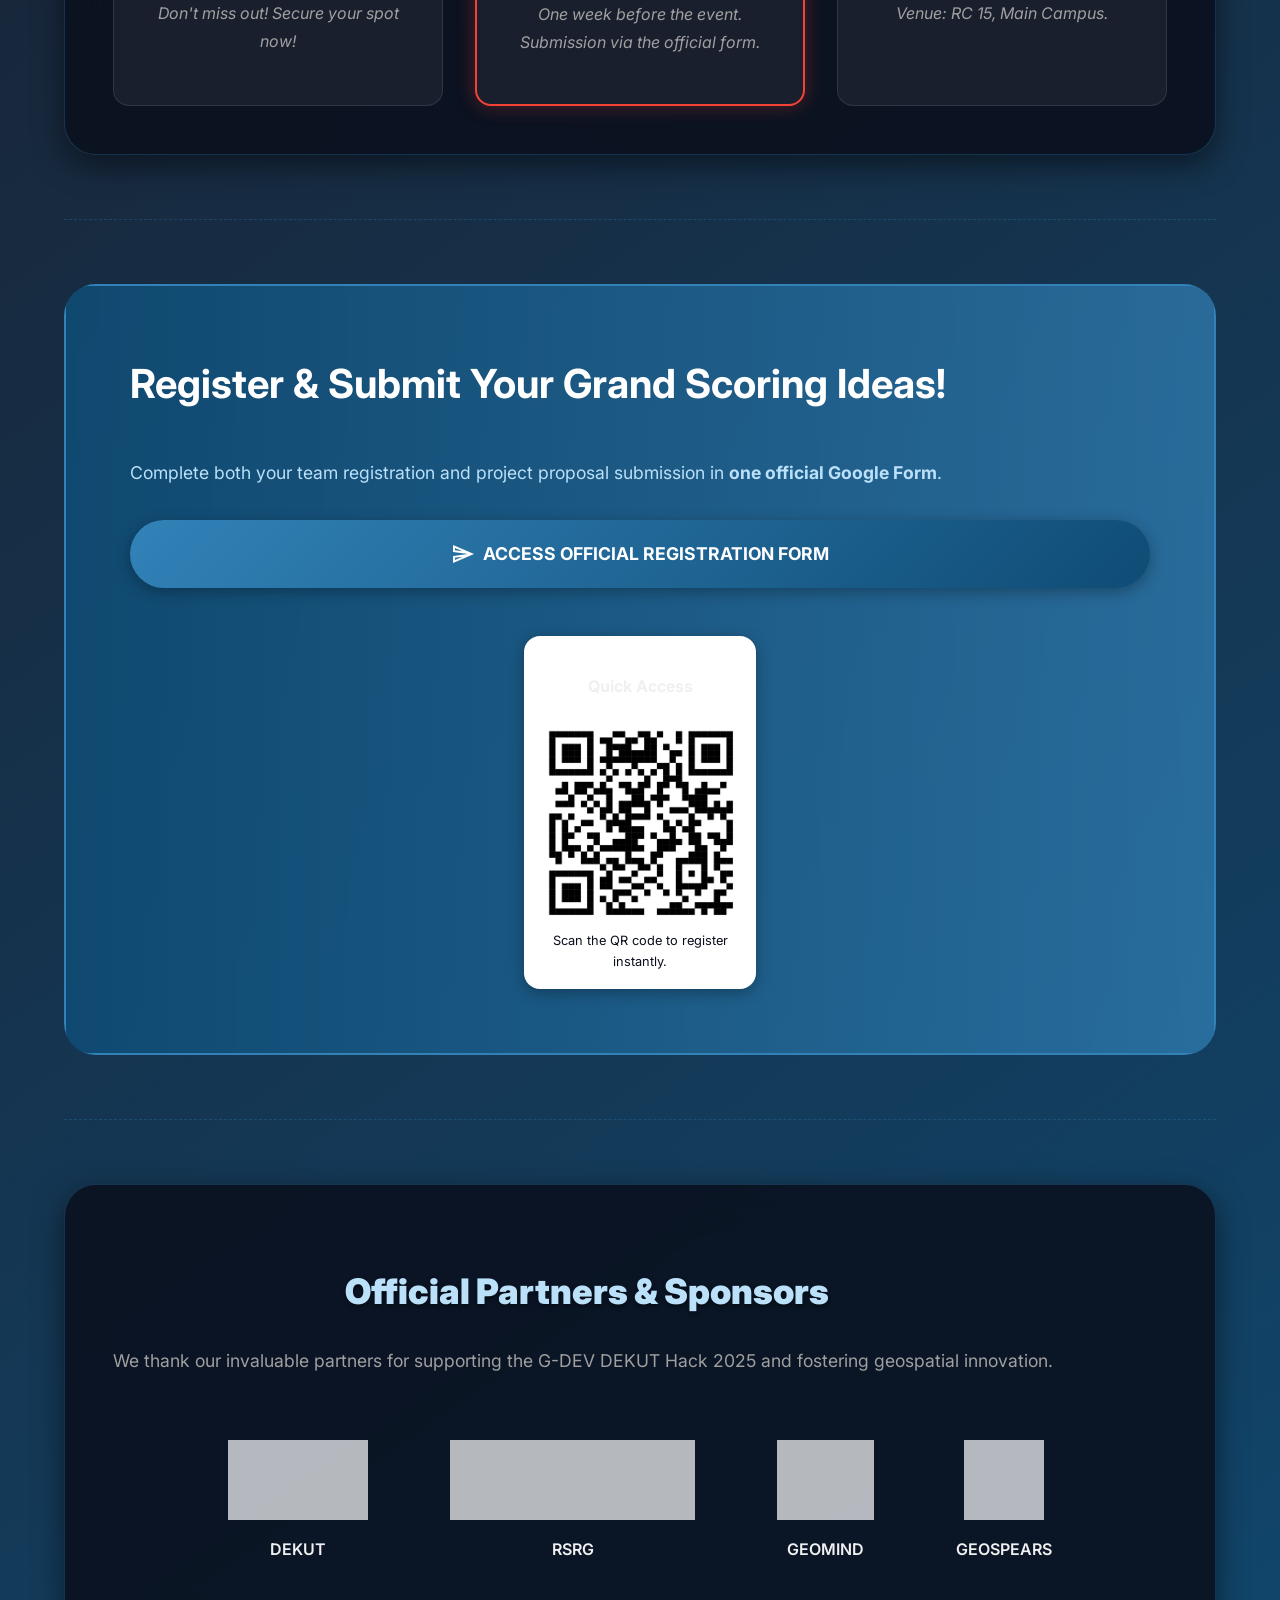
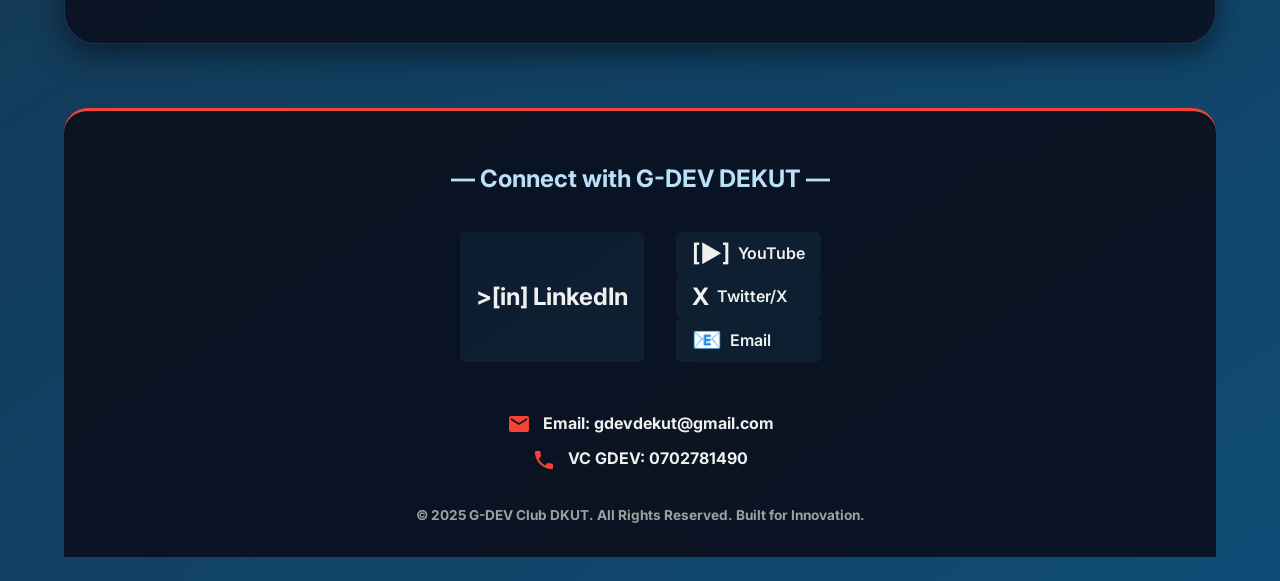
==== commit e90c7143: "Update index.html" ====
--- a/index.html
+++ b/index.html
@@ -199,6 +199,10 @@
                     <img src="Geomind.jpg" alt="Geomind Logo" class="partner-logo">
                     <p class="partner-name">GEOMIND</p>
                 </div>
+                <div class="partner-card">
+                    <img src="geospears.jpg" alt="GEOSPEARS Logo" class="partner-logo">
+                    <p class="partner-name">GeoSpears</p>
+                </div>
             </div>
         </section>
         
@@ -206,15 +210,15 @@
             <div class="footer-title">— Connect with G-DEV DEKUT —</div>
             <div class="social-links">
                 <a href="https://www.linkedin.com/in/g-dev-dekut-5689a2384/" target="_blank" rel="noopener noreferrer" class="social-link">
-                    <span class="social-icon">💼</span>
+                    <span class="social-icon"><strong>>[in]</strong</span>
                     LinkedIn
                 </a>
                 <a href="https://www.youtube.com/@G-DEVDEKUT" target="_blank" rel="noopener noreferrer" class="social-link">
-                    <span class="social-icon">📺</span>
+                    <span class="social-icon">[▶]</span>
                     YouTube
                 </a>
                 <a href="https://x.com/GeospatialDev" target="_blank" rel="noopener noreferrer" class="social-link">
-                    <span class="social-icon">🐦</span>
+                    <span class="social-icon"><strong>X</strong></span>
                     Twitter/X
                 </a>
                 <a href="mailto:gdevdekut@gmail.com" class="social-link">
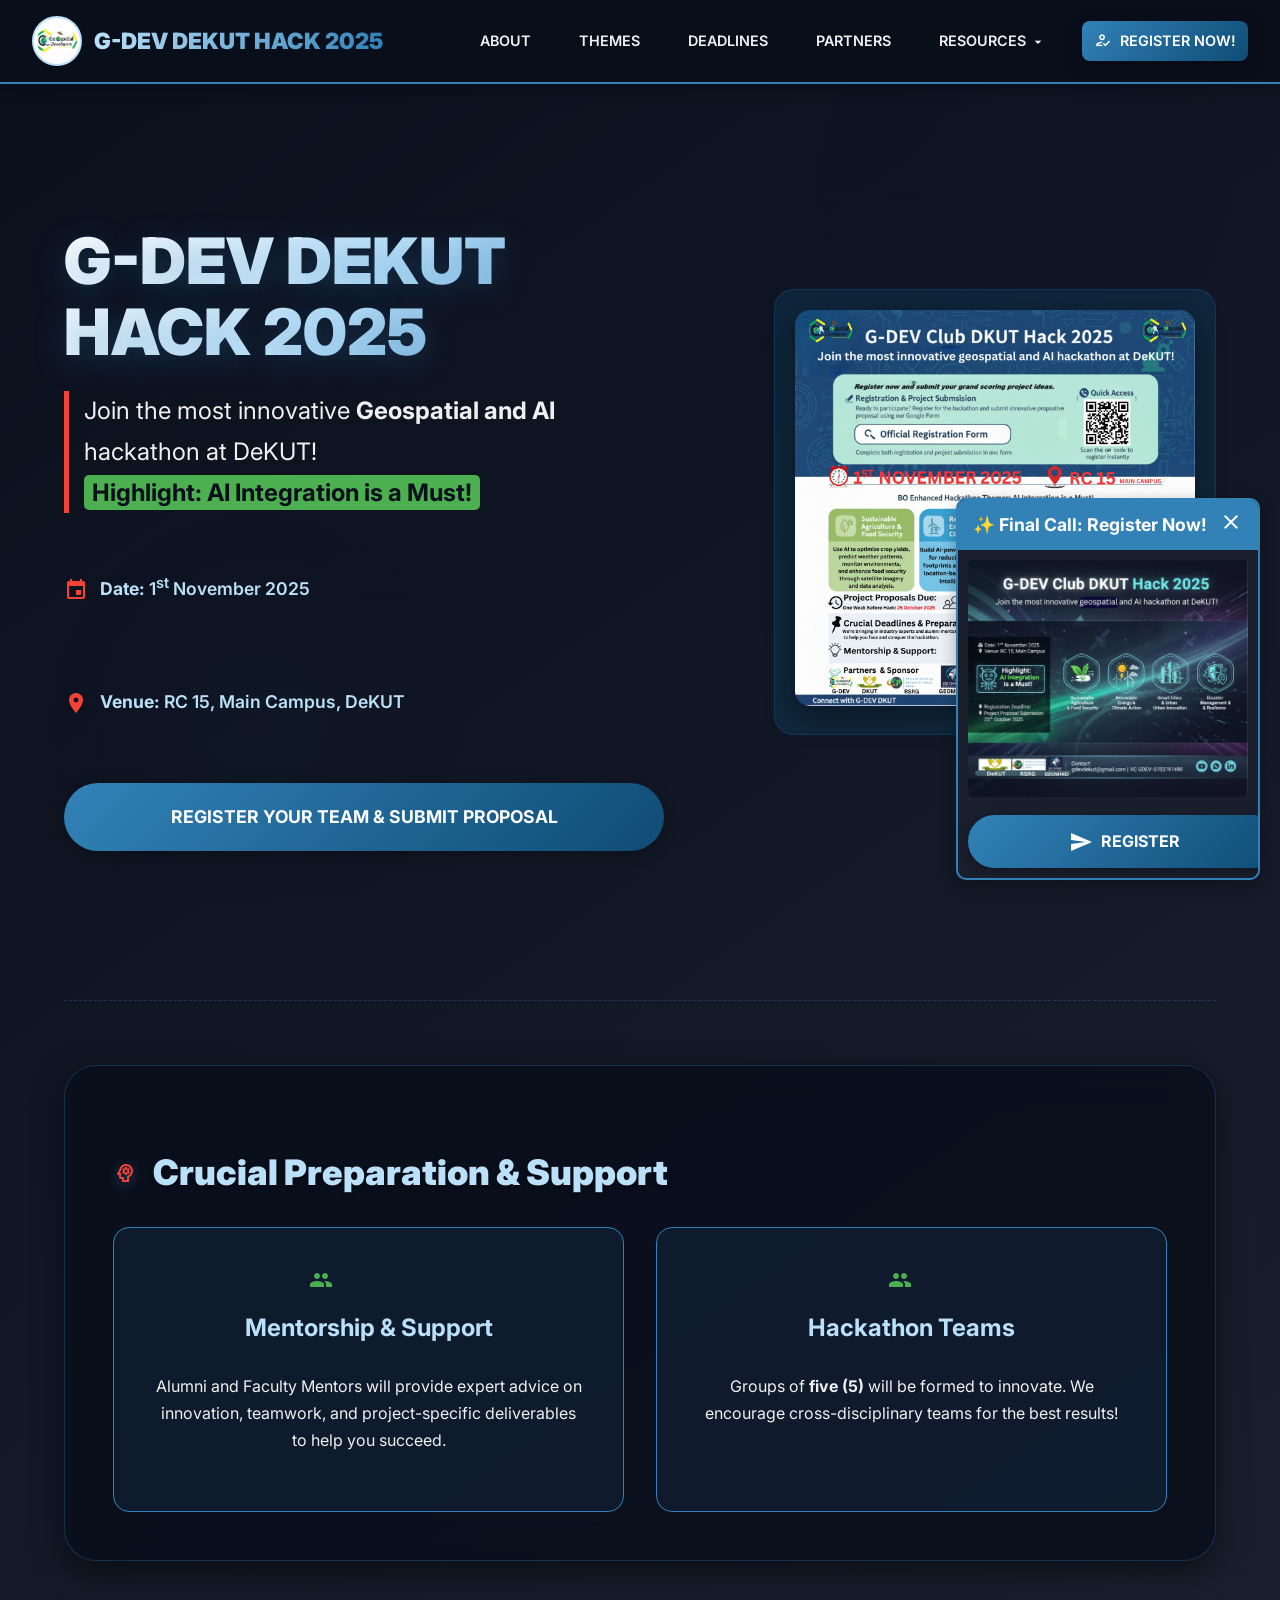
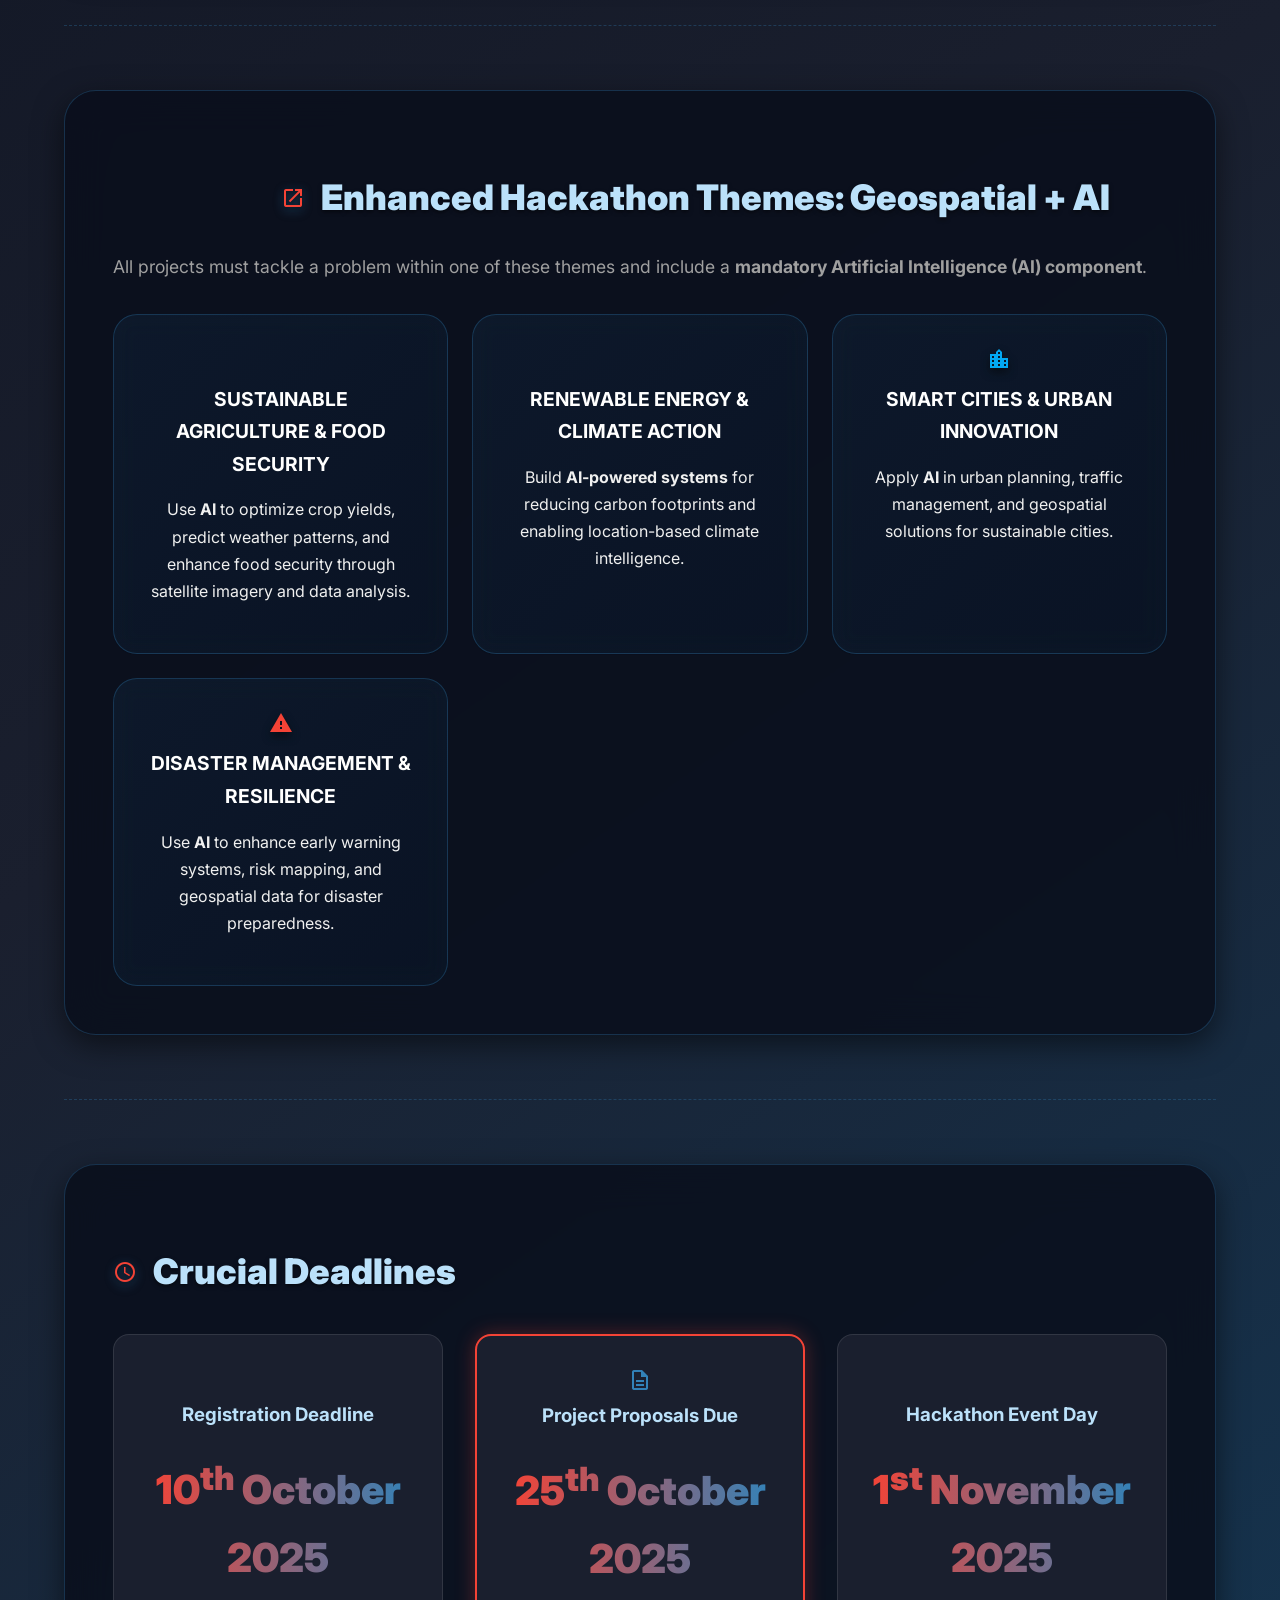
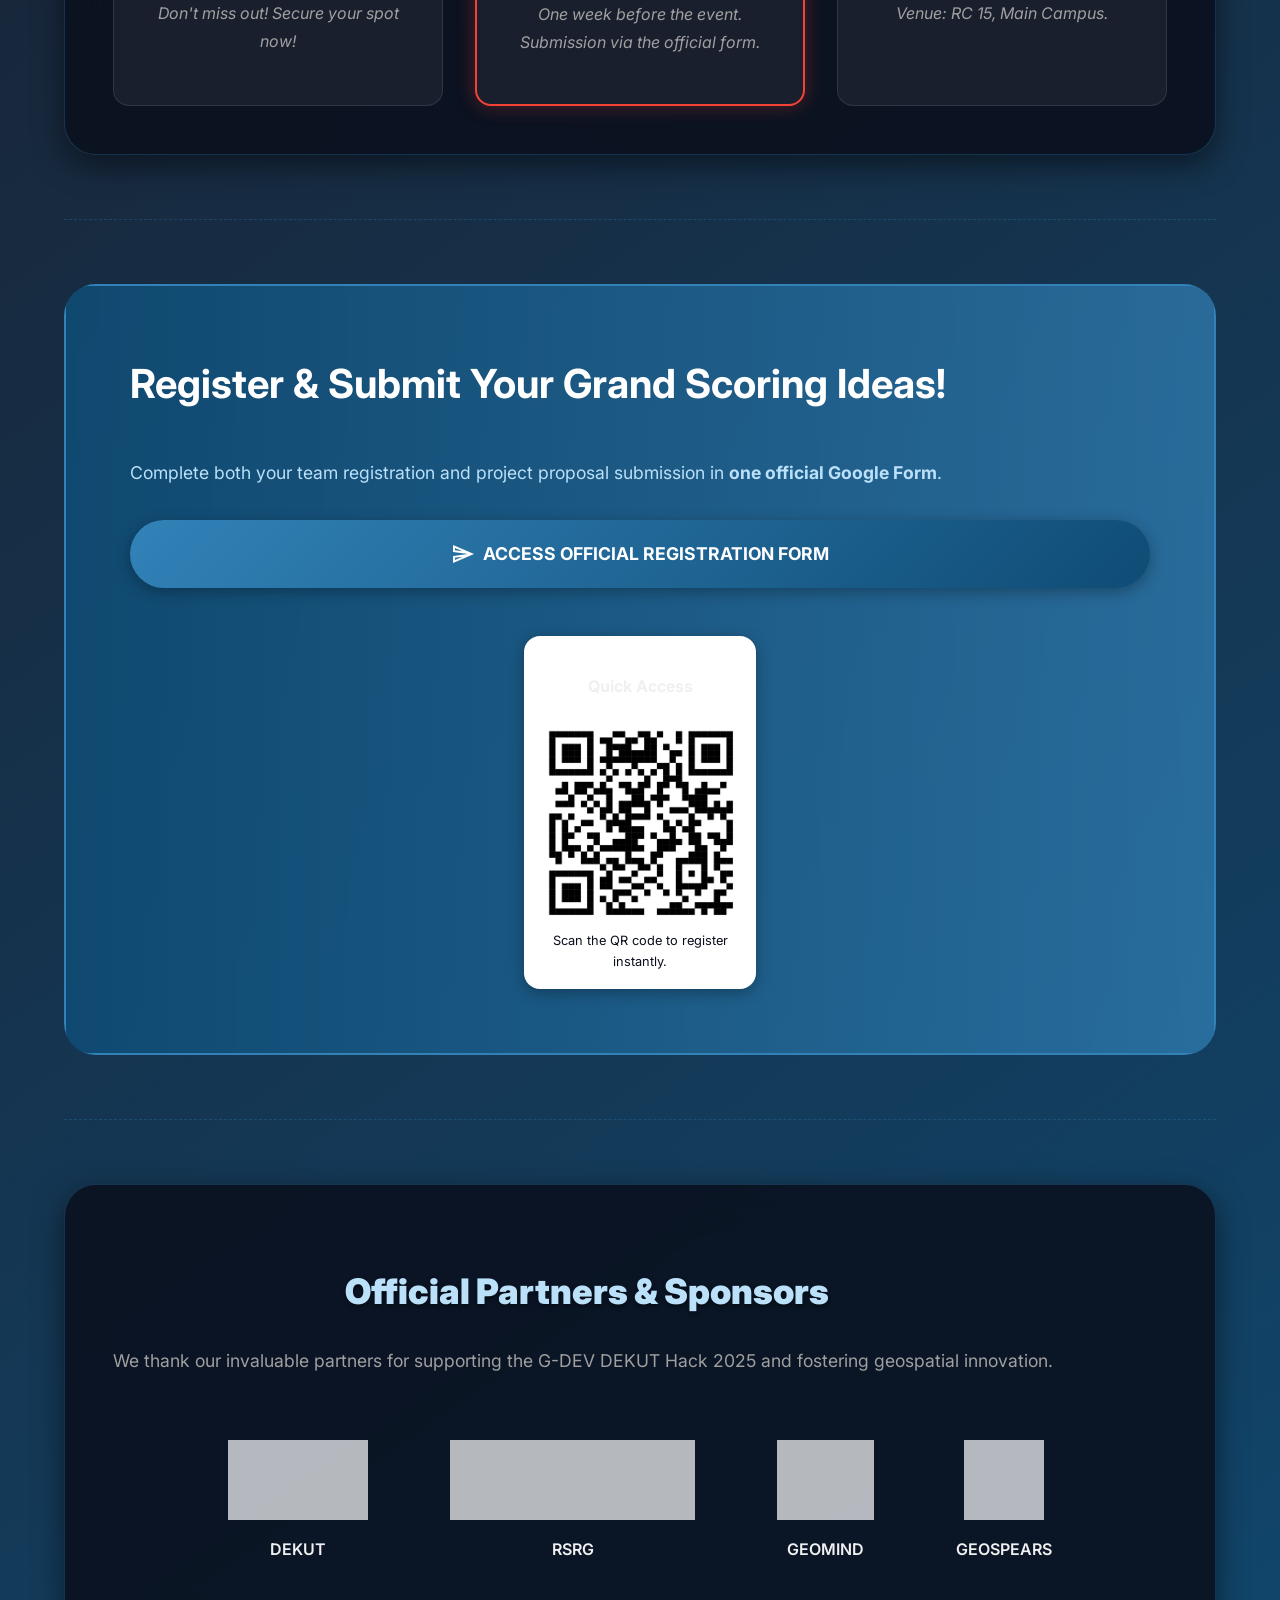
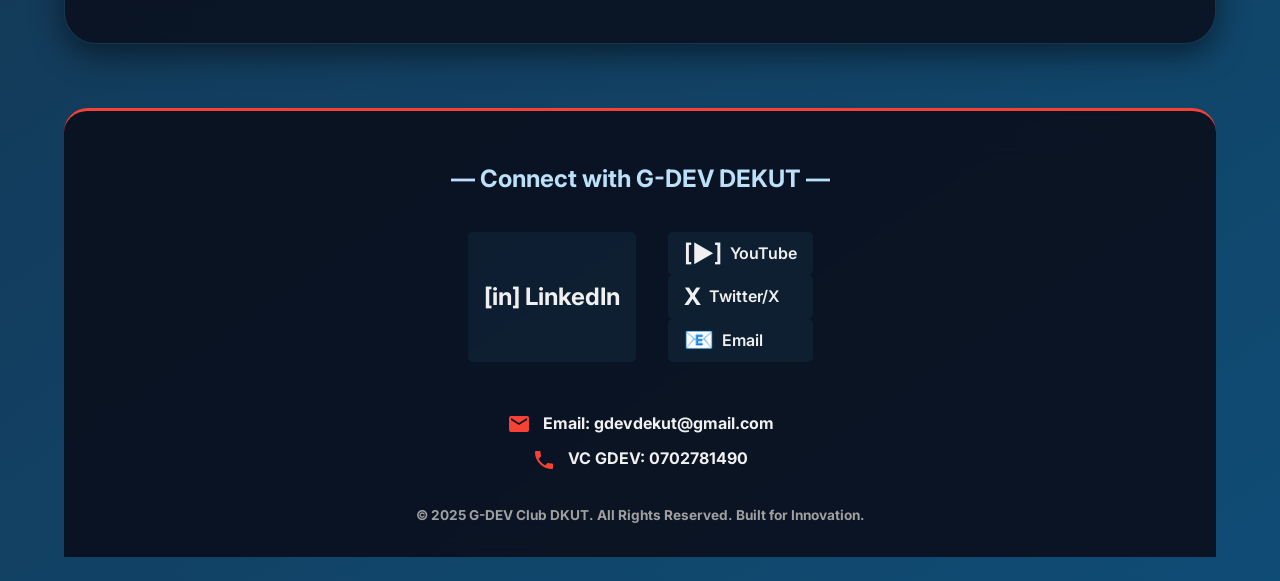
==== commit f25530b4: "Update index.html" ====
--- a/index.html
+++ b/index.html
@@ -210,15 +210,15 @@
             <div class="footer-title">— Connect with G-DEV DEKUT —</div>
             <div class="social-links">
                 <a href="https://www.linkedin.com/in/g-dev-dekut-5689a2384/" target="_blank" rel="noopener noreferrer" class="social-link">
-                    <span class="social-icon"><strong>>[in]</strong</span>
+                    <span class="social-icon"><strong>[in]</strong</span>
                     LinkedIn
                 </a>
                 <a href="https://www.youtube.com/@G-DEVDEKUT" target="_blank" rel="noopener noreferrer" class="social-link">
-                    <span class="social-icon">[▶]</span>
+                    <span class="social-icon"> [▶] </span>
                     YouTube
                 </a>
                 <a href="https://x.com/GeospatialDev" target="_blank" rel="noopener noreferrer" class="social-link">
-                    <span class="social-icon"><strong>X</strong></span>
+                    <span class="social-icon"><strong> X </strong></span>
                     Twitter/X
                 </a>
                 <a href="mailto:gdevdekut@gmail.com" class="social-link">
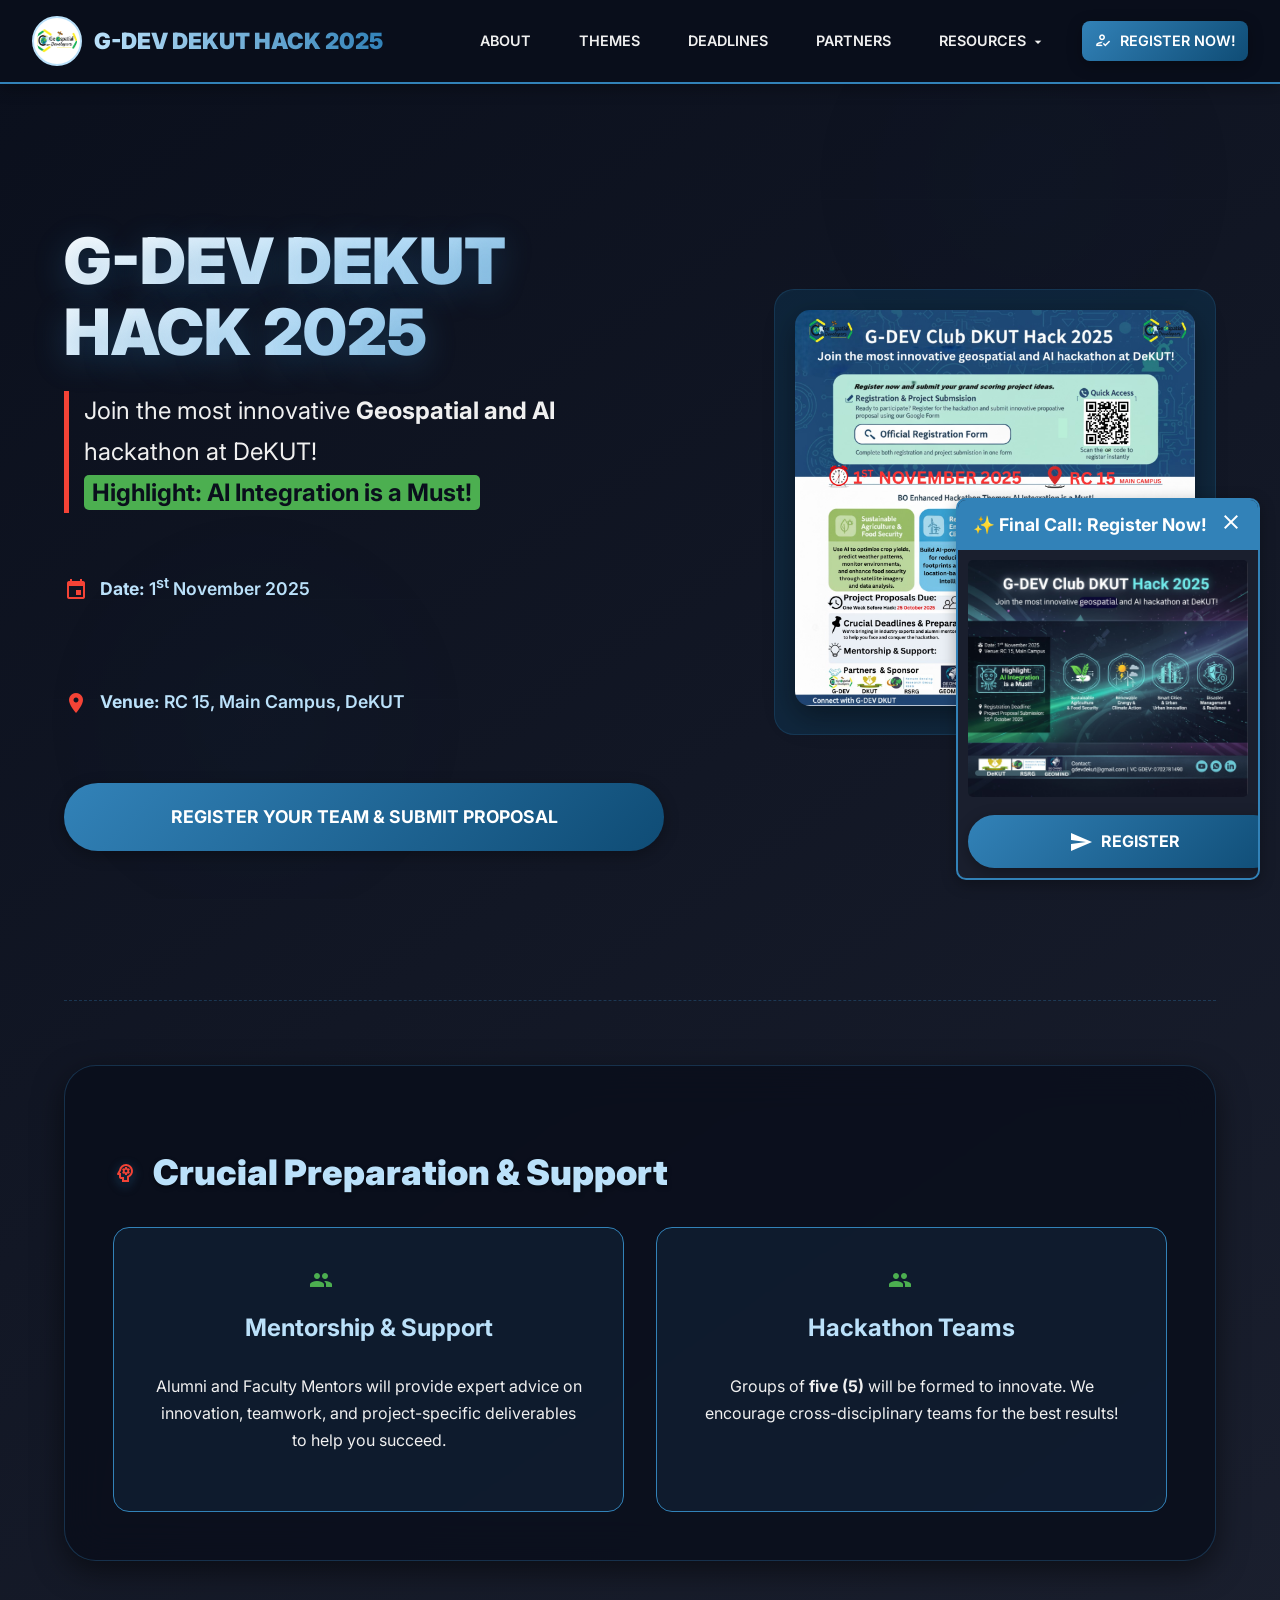
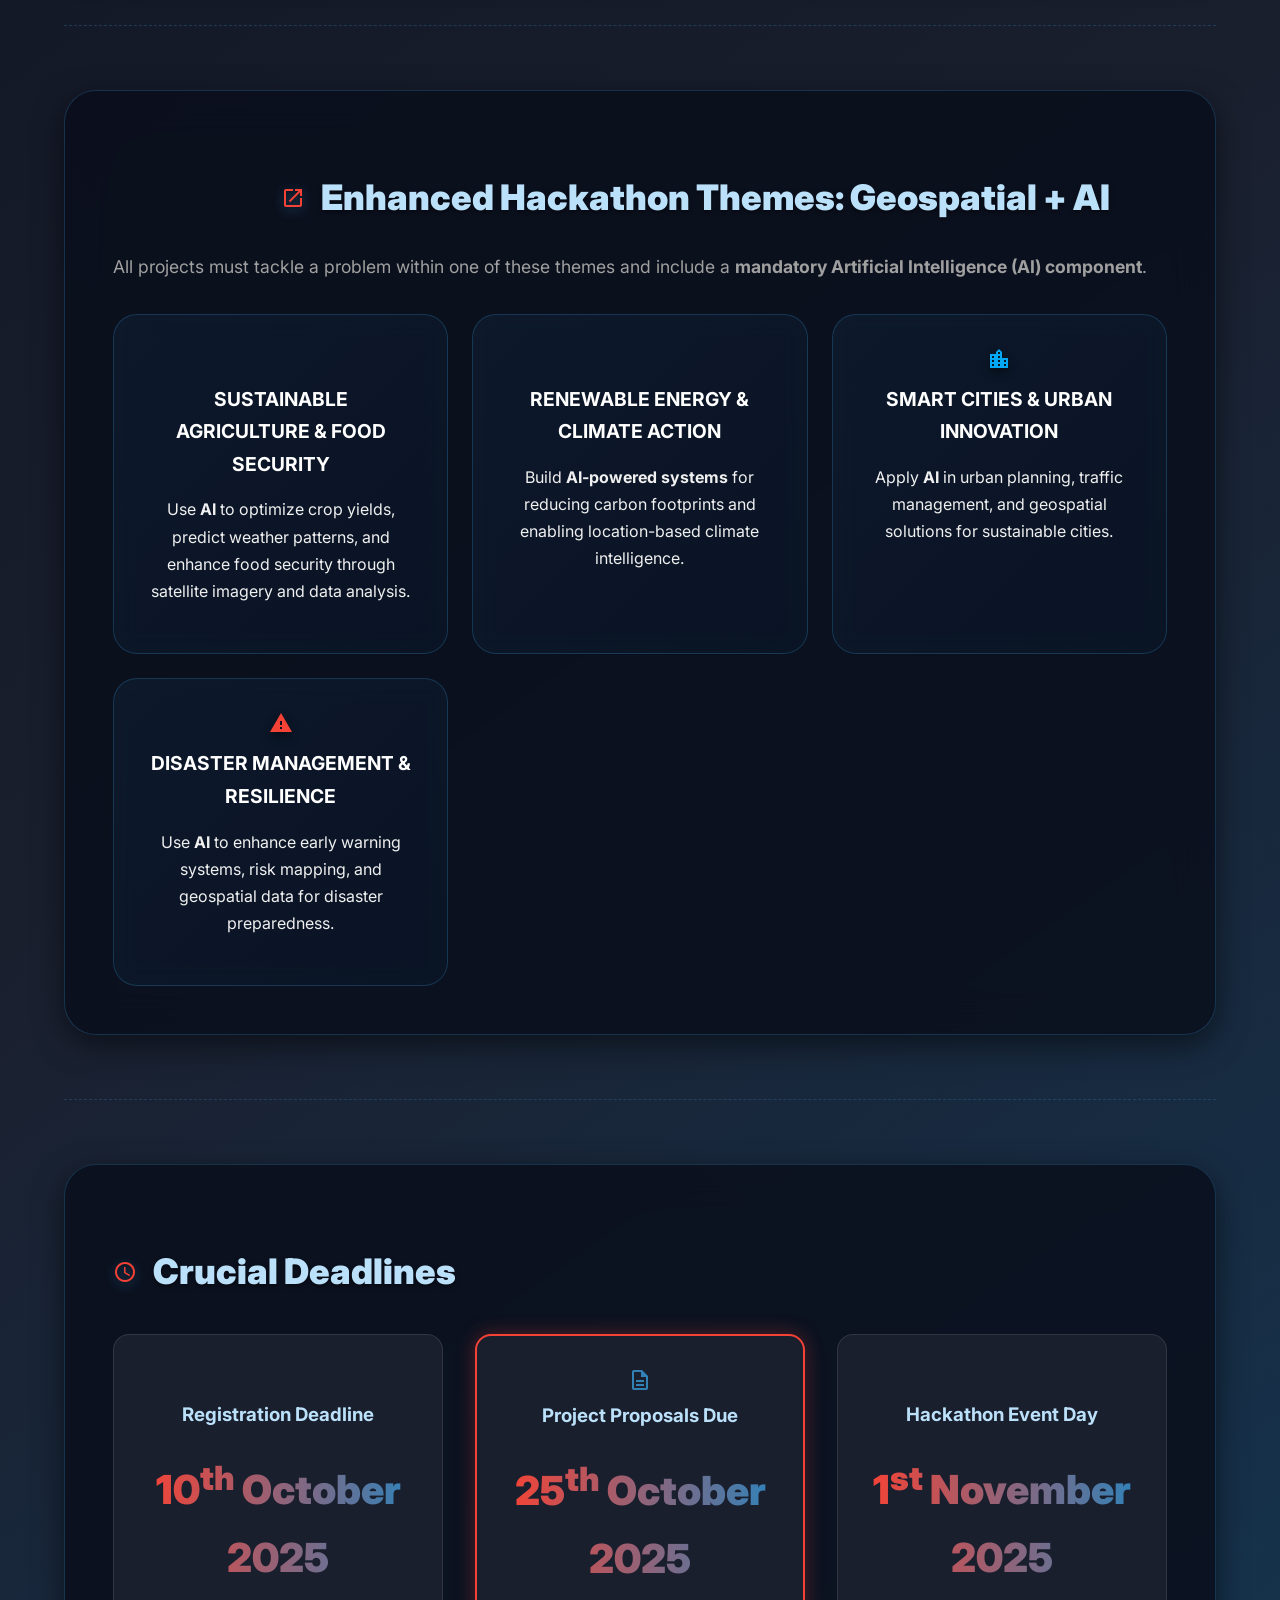
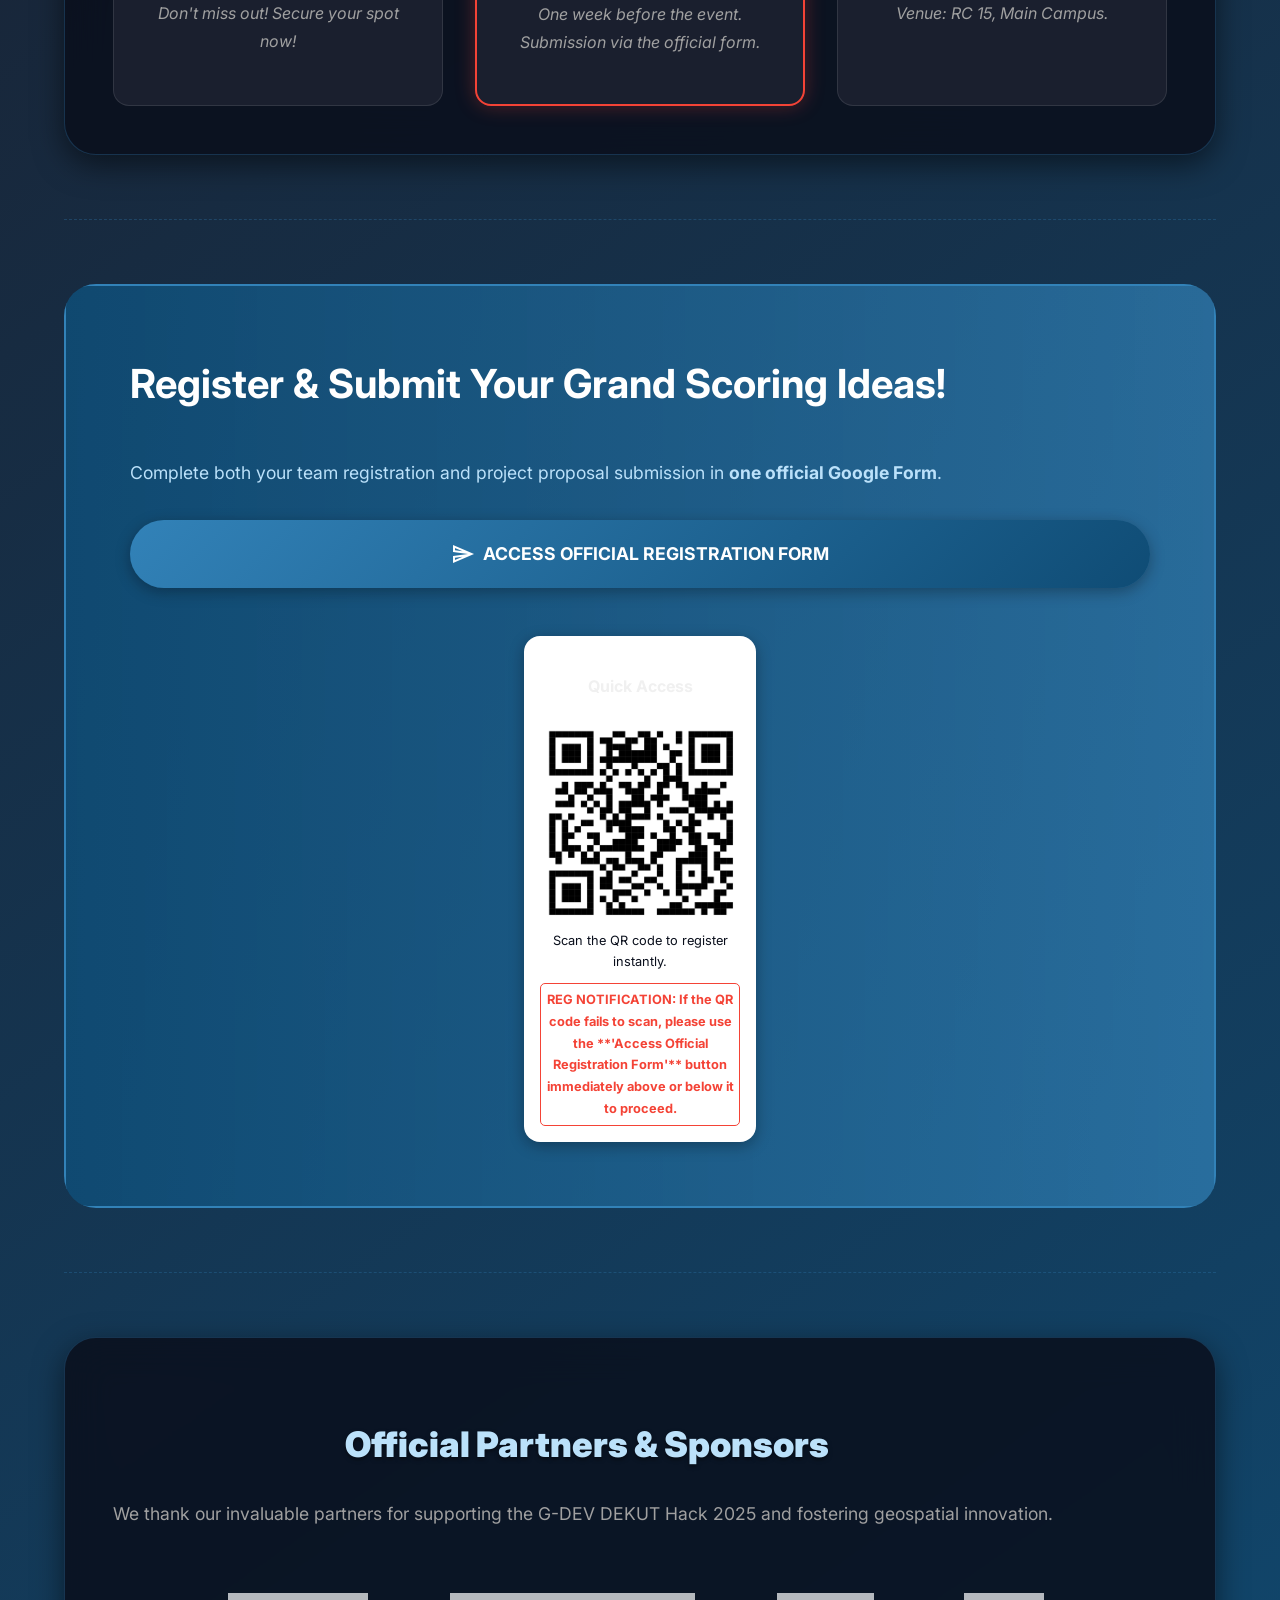
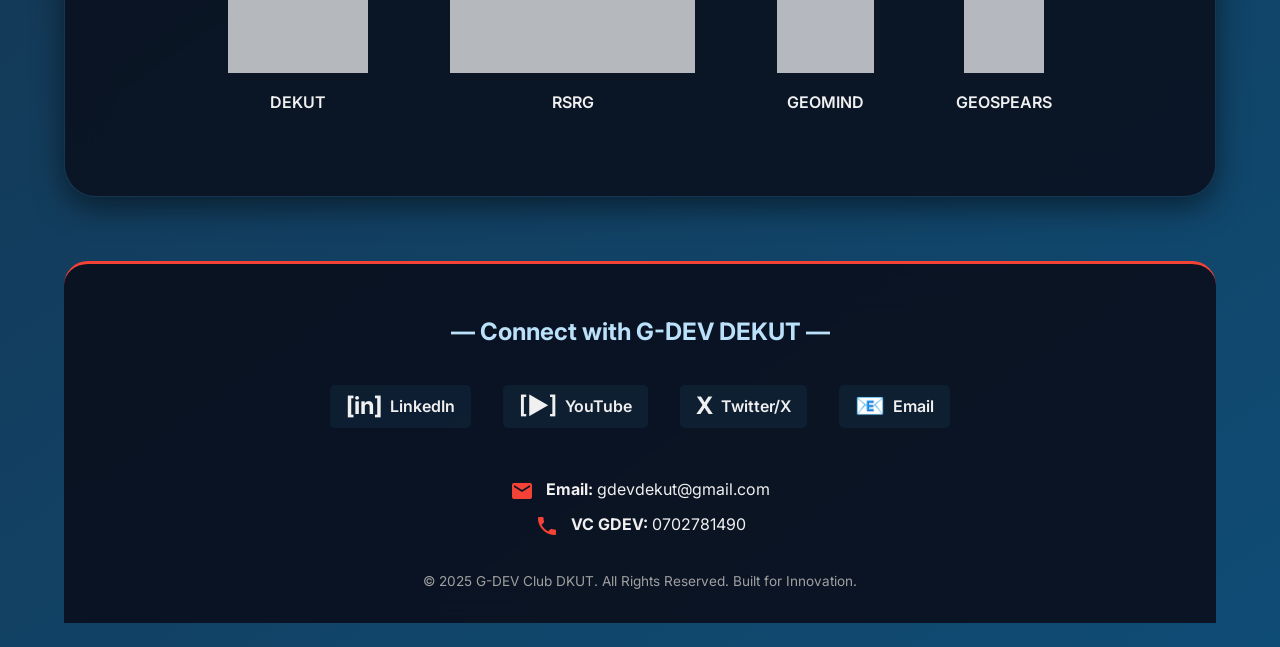
==== commit b03a5a23: "Update index.html" ====
--- a/index.html
+++ b/index.html
@@ -31,13 +31,12 @@
                     <a href="members.html" target="_blank">Team Members/Teams</a>
                     <a href="evaluation.html" target="_blank">Evaluation Criteria</a>
                     <a href="gallery.html" target="_blank">Gallery</a>
-                    <!-- <a href="rules.pdf" target="_blank">Official Rules (PDF)</a> -->
-                </div>
+                    </div>
             </li>
             <li>
                 <a href="https://docs.google.com/forms/d/e/1FAIpQLSfyZQANXi08Em63YwbRkLCQyc_NLqBRgoZx0XAUFF5fxPEJnw/viewform?usp=header" 
-                   target="_blank" 
-                   class="btn-primary nav-btn">
+                    target="_blank" 
+                    class="btn-primary nav-btn">
                     <i class="material-icons-outlined" style="font-size: 1.1rem;">how_to_reg</i> Register Now!
                 </a>
             </li>
@@ -60,8 +59,8 @@
                     <p><i class="material-icons">place</i> <strong>Venue:</strong> RC 15, Main Campus, DeKUT</p>
                 </div>
                 <a href="https://docs.google.com/forms/d/e/1FAIpQLSfyZQANXi08Em63YwbRkLCQyc_NLqBRgoZx0XAUFF5fxPEJnw/viewform?usp=header" 
-                   target="_blank" 
-                   class="btn-primary hero-btn register-big-btn">
+                    target="_blank" 
+                    class="btn-primary hero-btn register-big-btn">
                     Register Your Team & Submit Proposal
                 </a>
             </div>
@@ -163,9 +162,9 @@
                     <h3>Register & Submit Your Grand Scoring Ideas!</h3>
                     <p>Complete both your team registration and project proposal submission in <strong>one official Google Form</strong>.</p>
                     <a href="https://docs.google.com/forms/d/e/1FAIpQLSfyZQANXi08Em63YwbRkLCQyc_NLqBRgoZx0XAUFF5fxPEJnw/viewform?usp=header" 
-                       target="_blank" 
-                       rel="noopener noreferrer" 
-                       class="btn-primary register-big-btn">
+                        target="_blank" 
+                        rel="noopener noreferrer" 
+                        class="btn-primary register-big-btn">
                         <i class="material-icons-outlined">send</i> Access Official Registration Form
                     </a>
                 </div>
@@ -173,7 +172,10 @@
                     <h4>Quick Access</h4>
                     <img src="QR.png" alt="QR Code for Official Registration Form" class="qr-image">
                     <p>Scan the QR code to register instantly.</p>
-                </div>
+                    <p style="color: #f44336; font-weight: bold; margin-top: 10px; border: 1px solid #f44336; padding: 5px; border-radius: 5px;">
+                        REG NOTIFICATION: If the QR code fails to scan, please use the **'Access Official Registration Form'** button immediately above or below it to proceed.
+                    </p>
+                    </div>
             </div>
         </section>
 
@@ -210,7 +212,7 @@
             <div class="footer-title">— Connect with G-DEV DEKUT —</div>
             <div class="social-links">
                 <a href="https://www.linkedin.com/in/g-dev-dekut-5689a2384/" target="_blank" rel="noopener noreferrer" class="social-link">
-                    <span class="social-icon"><strong>[in]</strong</span>
+                    <span class="social-icon"><strong>[in]</strong></span>
                     LinkedIn
                 </a>
                 <a href="https://www.youtube.com/@G-DEVDEKUT" target="_blank" rel="noopener noreferrer" class="social-link">
@@ -253,8 +255,8 @@
         <div class="notification-content">
             <img src="Poster.jpg" alt="Hackathon Poster Notification" class="notification-image">
             <a href="https://docs.google.com/forms/d/e/1FAIpQLSfyZQANXi08Em63YwbRkLCQyc_NLqBRgoZx0XAUFF5fxPEJnw/viewform?usp=header" 
-               target="_blank" 
-               class="btn-primary notification-btn">
+                target="_blank" 
+                class="btn-primary notification-btn">
                 <i class="material-icons">send</i> Register
             </a>
         </div>
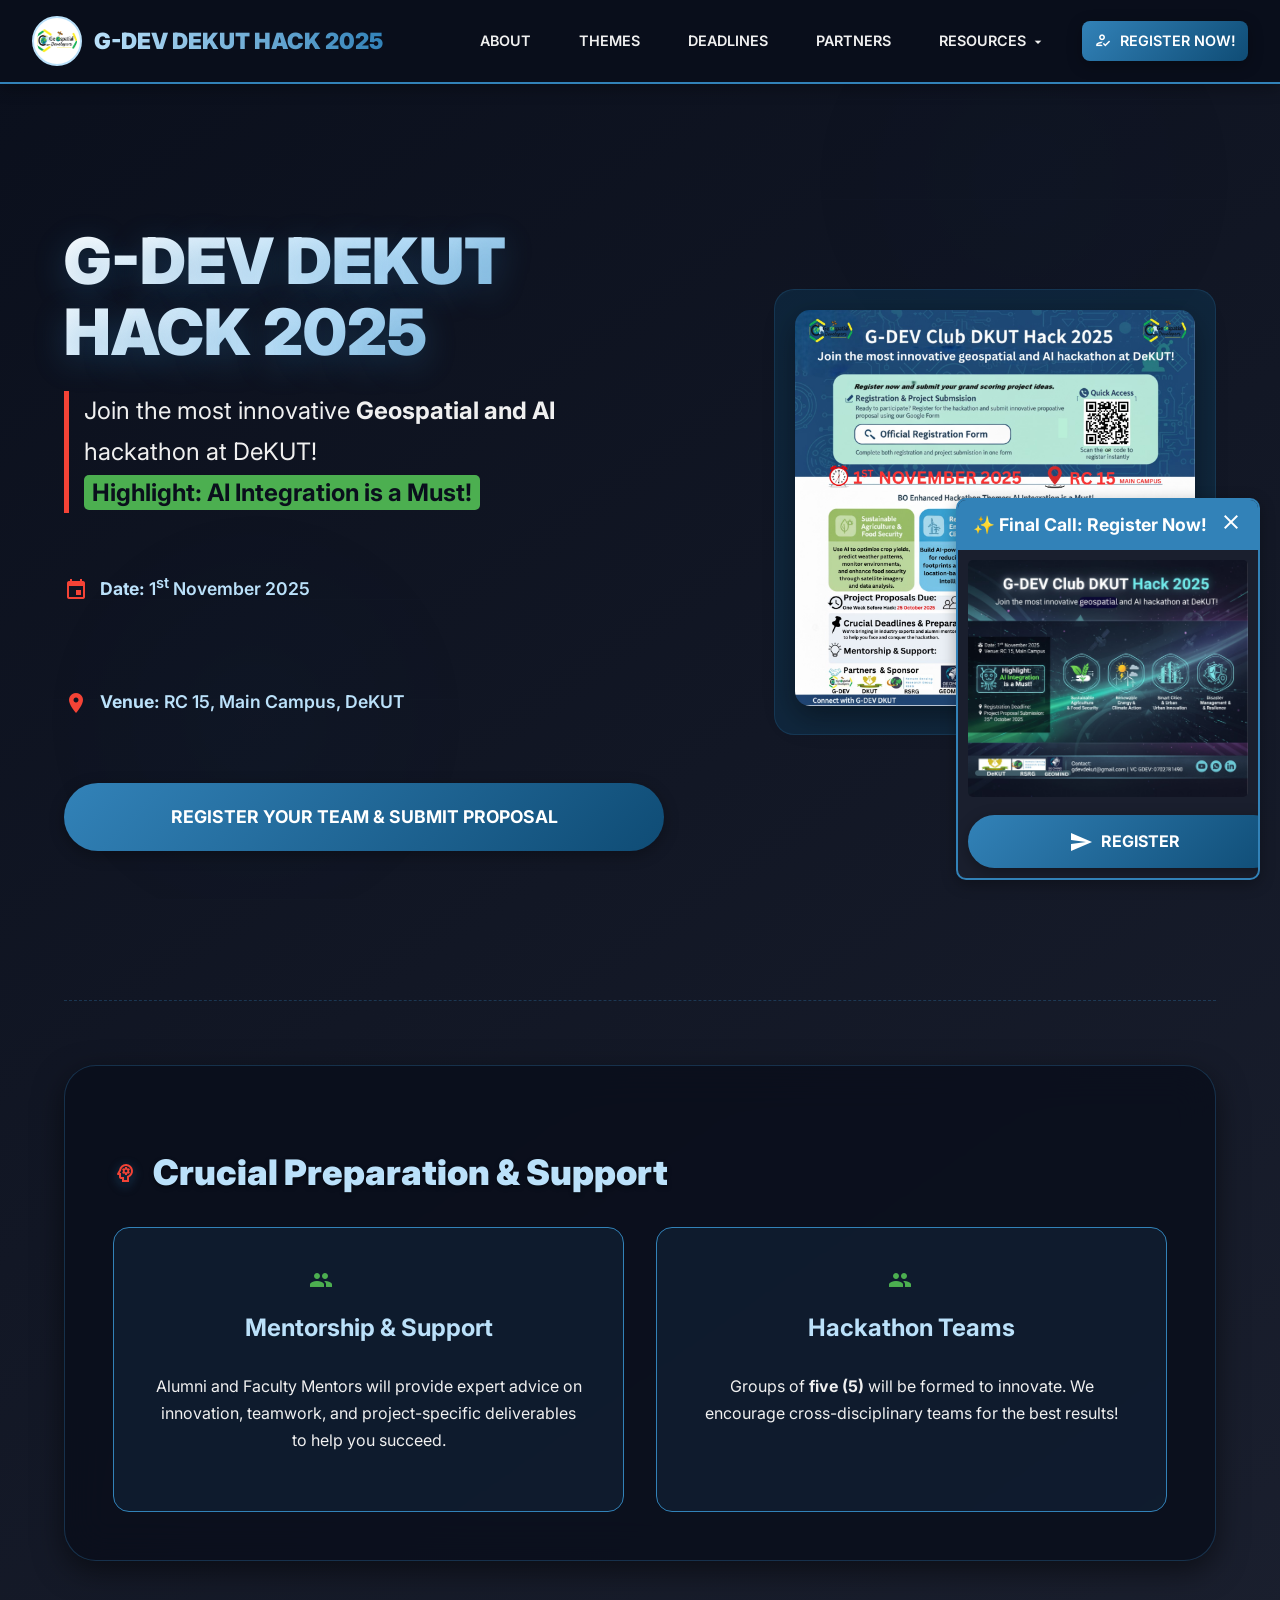
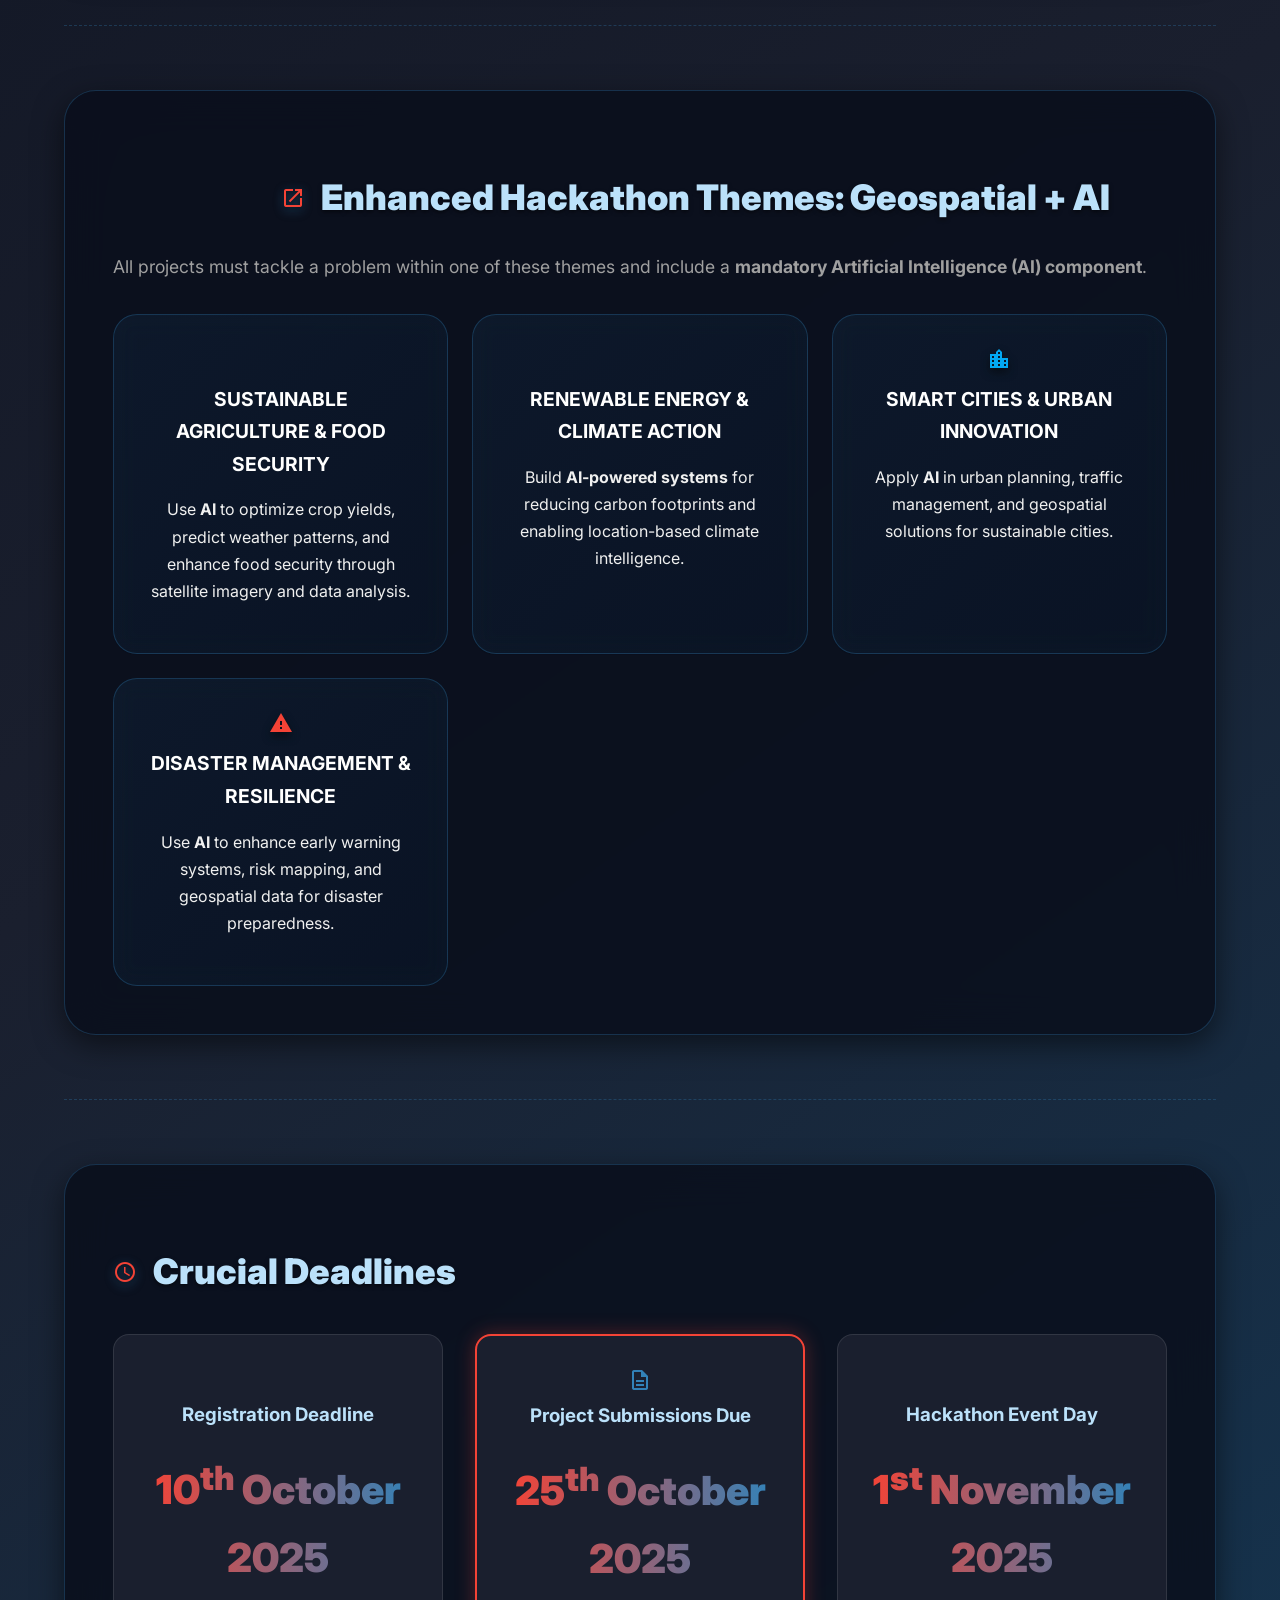
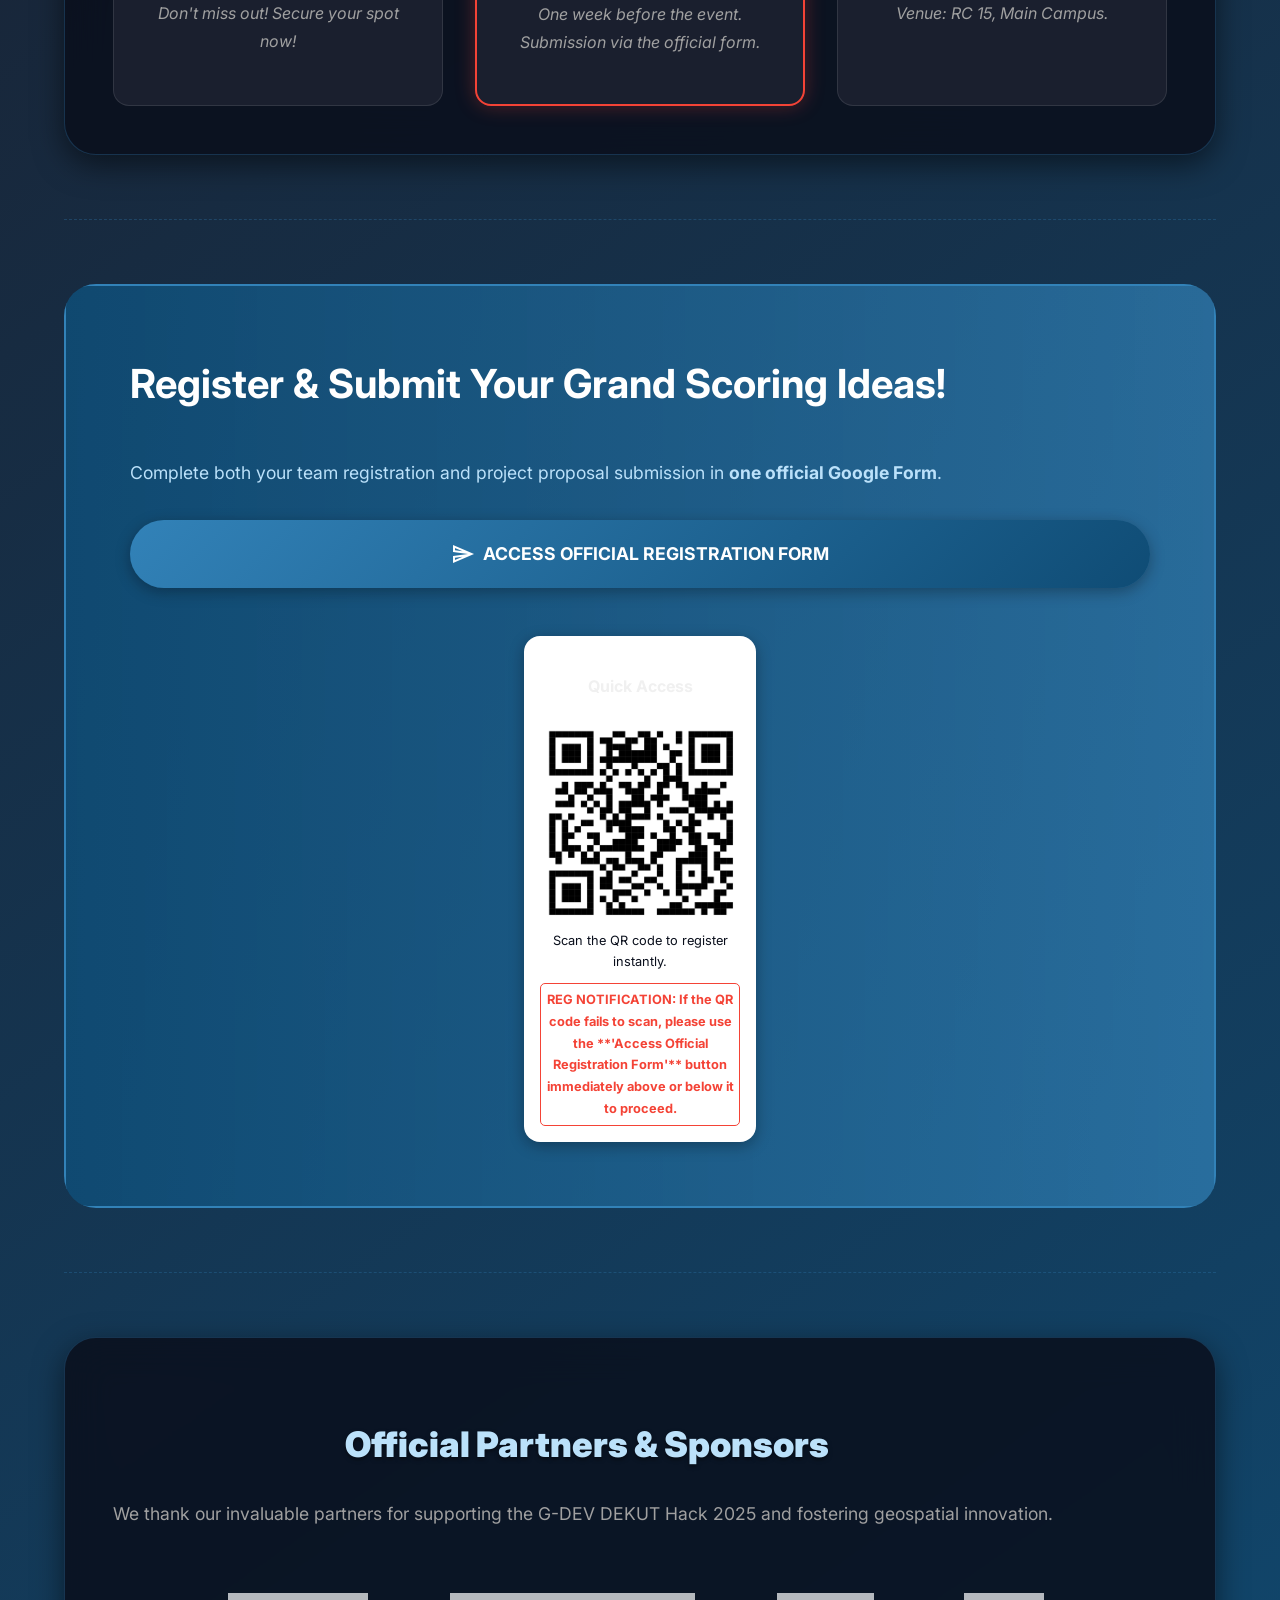
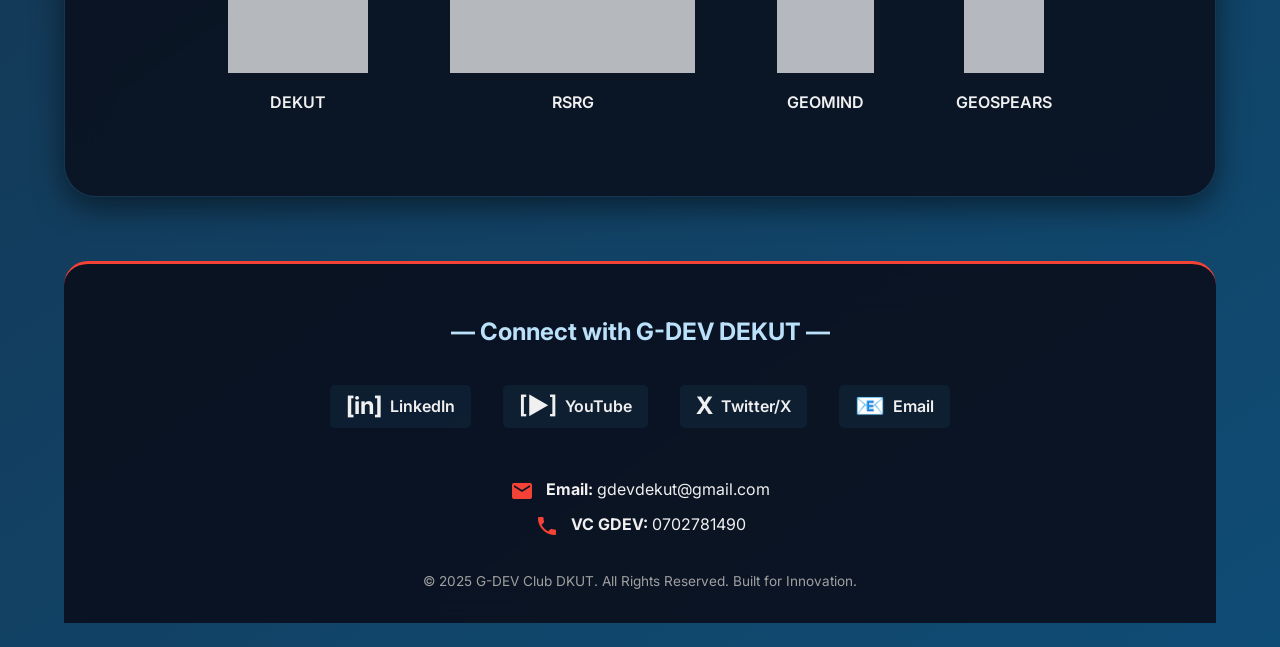
==== commit 91789d00: "Update index.html" ====
--- a/index.html
+++ b/index.html
@@ -141,7 +141,7 @@
                 </div>
                 <div class="deadline-card accent-card">
                     <i class="material-icons-outlined deadline-icon">description</i>
-                    <h3>Project Proposals Due</h3>
+                    <h3>Project Submissions Due</h3>
                     <p class="date">25<sup>th</sup> October 2025</p>
                     <p class="note">One week before the event. Submission via the official form.</p>
                 </div>
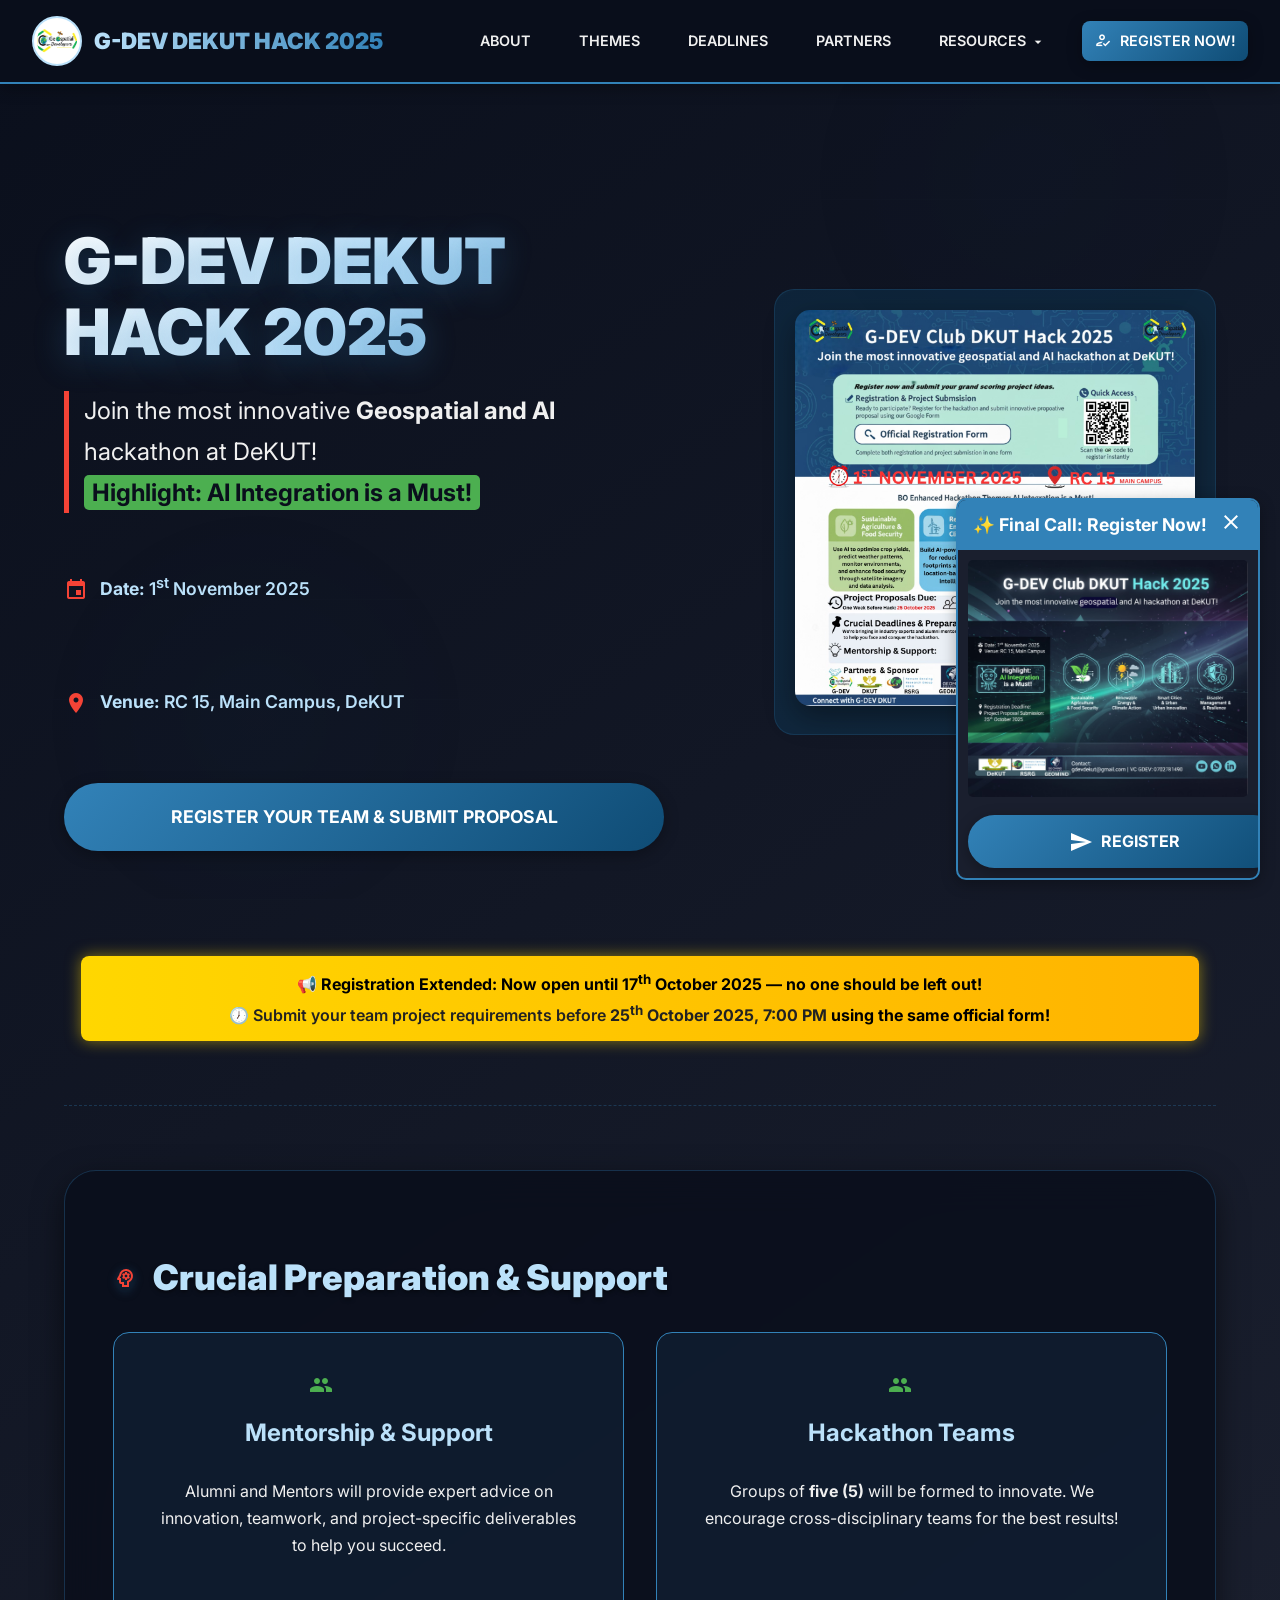
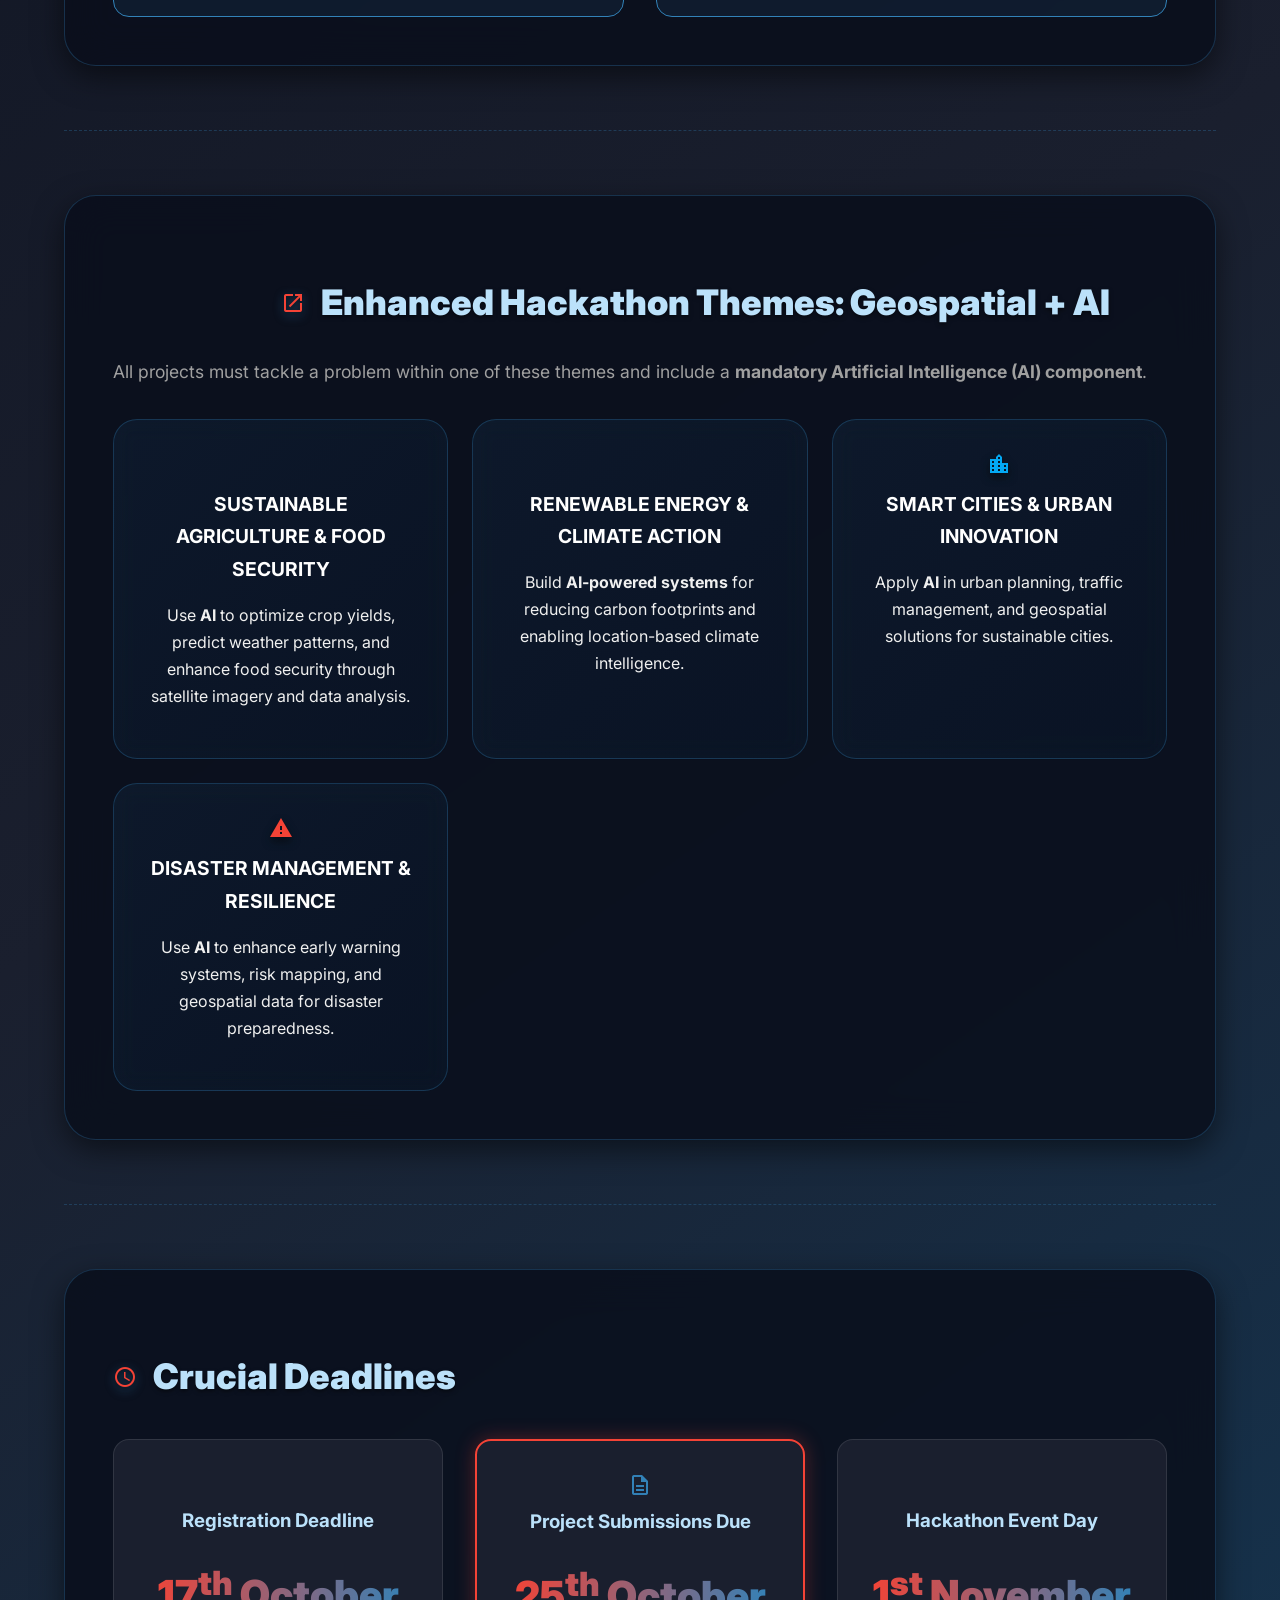
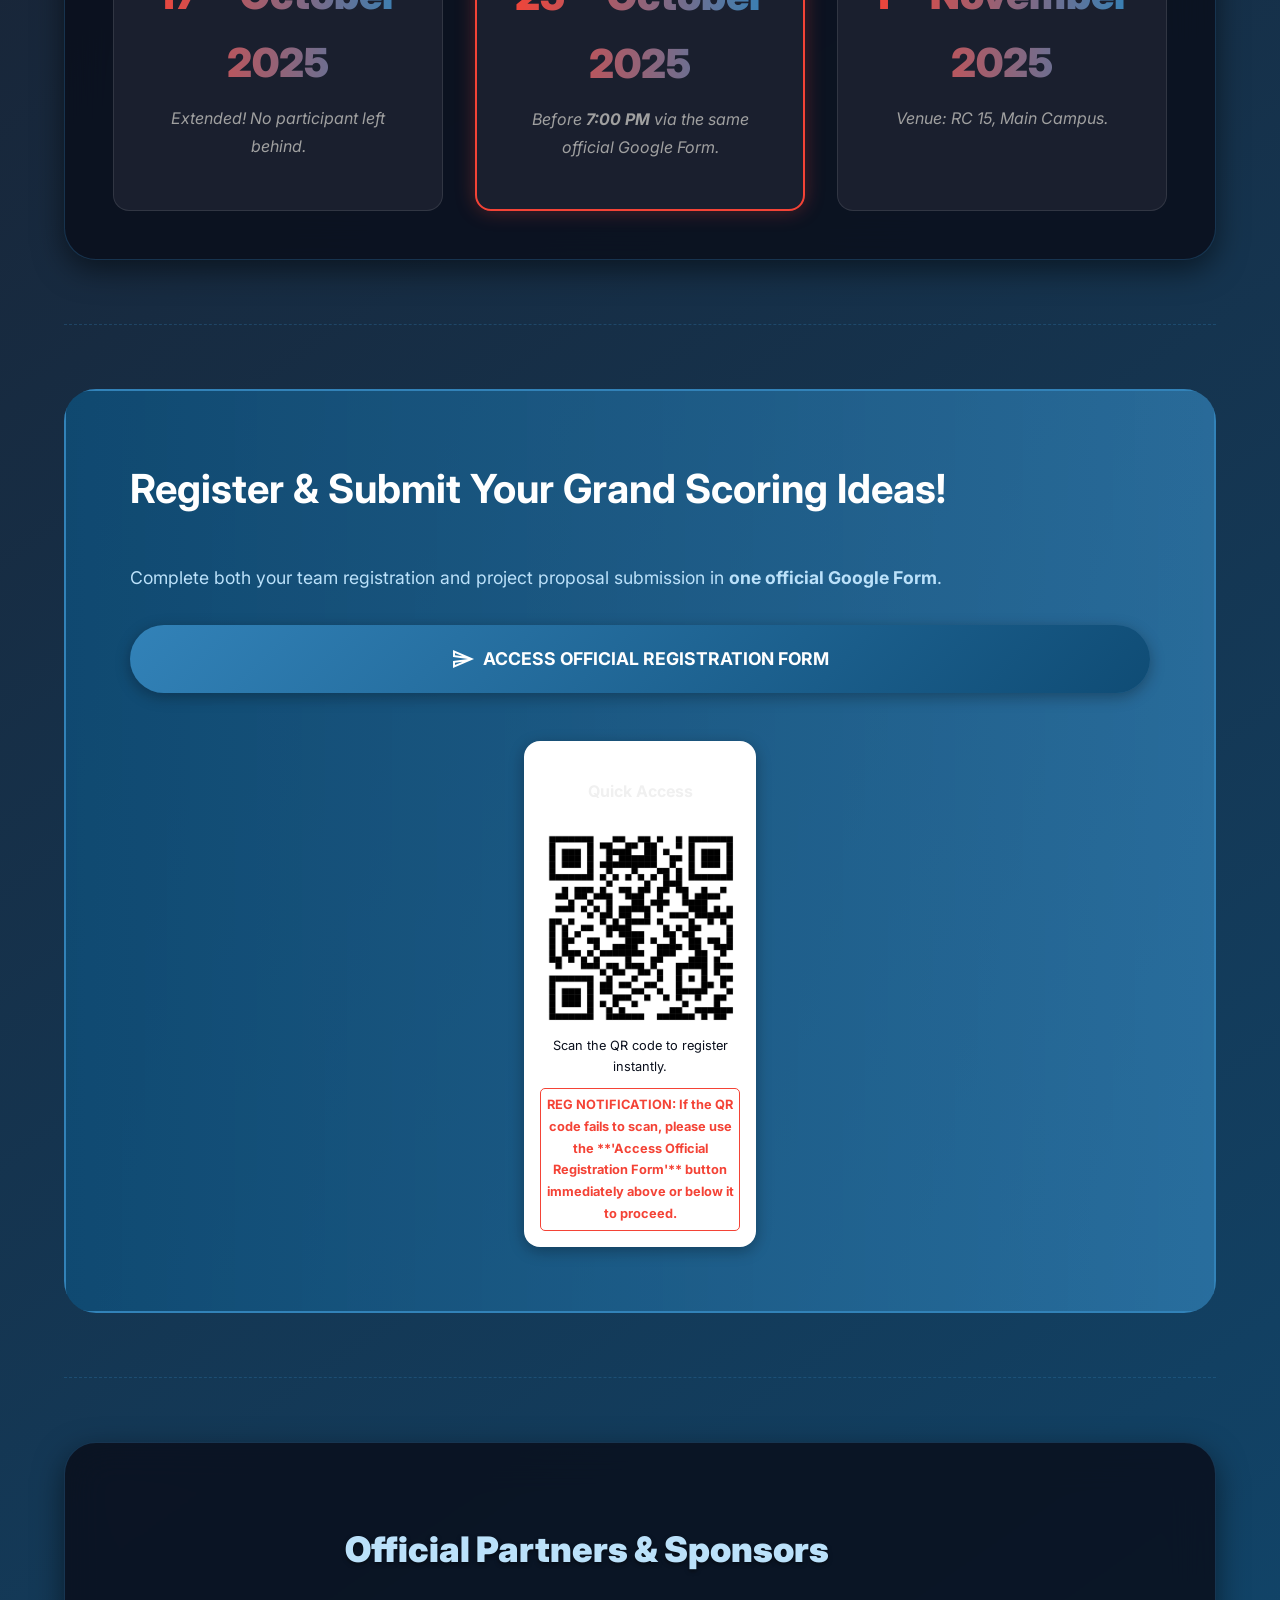
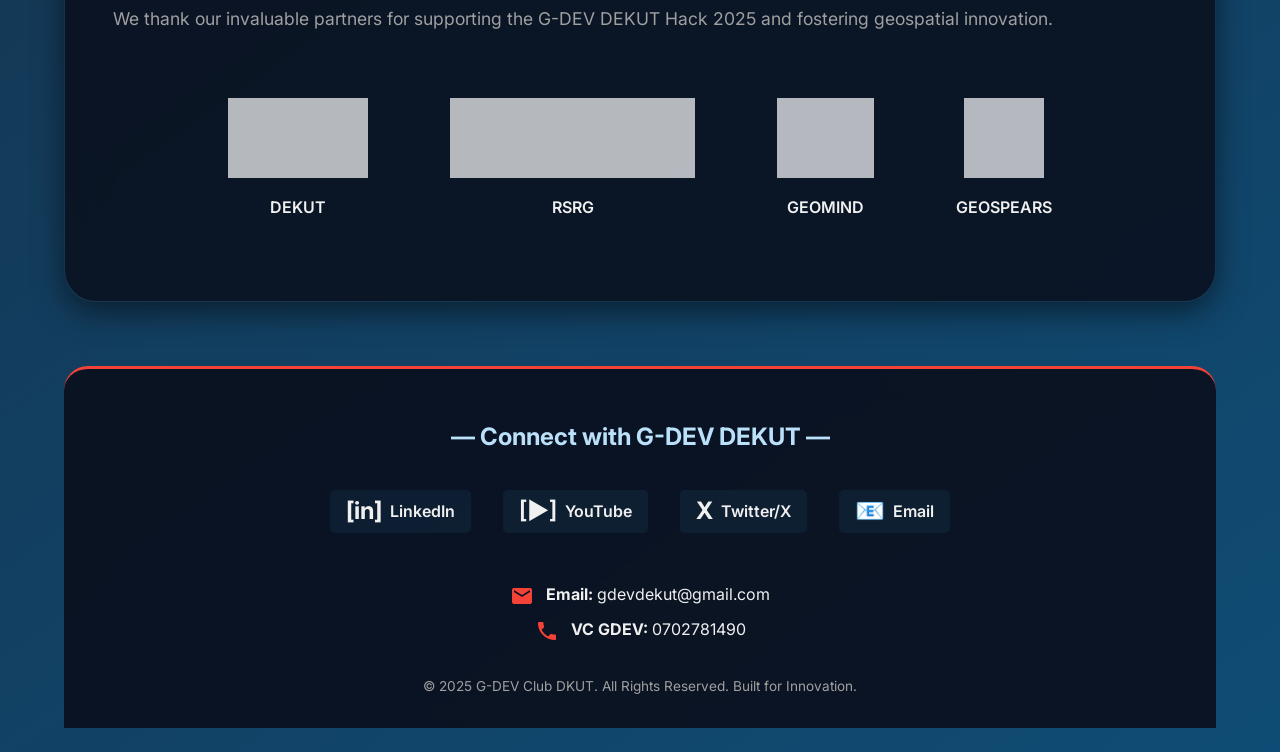
==== commit 0e1dc7bb: "Update index.html" ====
--- a/index.html
+++ b/index.html
@@ -7,6 +7,29 @@
     <link rel="stylesheet" href="style.css">
     <link href="https://fonts.googleapis.com/icon?family=Material+Icons|Material+Icons+Outlined" rel="stylesheet">
     <link href="https://fonts.googleapis.com/css2?family=Inter:wght@400;600;700;900&display=swap" rel="stylesheet">
+    <style>
+        /* Additional inline styling for new notification */
+        .notification-banner {
+            background: linear-gradient(90deg, #FFD700, #FFB300);
+            color: #000;
+            font-weight: 700;
+            text-align: center;
+            padding: 12px;
+            border-radius: 8px;
+            margin: 20px auto;
+            width: 95%;
+            box-shadow: 0 0 15px rgba(255, 215, 0, 0.5);
+            animation: glow 2s infinite alternate;
+        }
+        @keyframes glow {
+            from { box-shadow: 0 0 10px rgba(255, 215, 0, 0.4); }
+            to { box-shadow: 0 0 25px rgba(255, 215, 0, 0.8); }
+        }
+        .countdown-text {
+            font-weight: 600;
+            color: #222;
+        }
+    </style>
 </head>
 <body>
     <div class="network-bg"></div>
@@ -28,10 +51,11 @@
             <li class="dropdown">
                 <a href="#" class="dropdown-toggle">Resources <i class="material-icons" style="font-size: 1rem; vertical-align: middle;">arrow_drop_down</i></a>
                 <div class="dropdown-content">
-                    <a href="members.html" target="_blank">Team Members/Teams</a>
+                    <a href="members.html" target="_blank">Event Participants</a>
+                    <a href="groups.html" target="_blank">Teams</a>
                     <a href="evaluation.html" target="_blank">Evaluation Criteria</a>
                     <a href="gallery.html" target="_blank">Gallery</a>
-                    </div>
+                </div>
             </li>
             <li>
                 <a href="https://docs.google.com/forms/d/e/1FAIpQLSfyZQANXi08Em63YwbRkLCQyc_NLqBRgoZx0XAUFF5fxPEJnw/viewform?usp=header" 
@@ -69,6 +93,12 @@
             </div>
         </section>
 
+        <!-- 🔔 New Notification Banner -->
+        <div class="notification-banner">
+            📢 <strong>Registration Extended:</strong> Now open until <strong>17<sup>th</sup> October 2025</strong> — no one should be left out!<br>
+            🕖 <span class="countdown-text">Submit your team project requirements before <strong>25<sup>th</sup> October 2025, 7:00 PM</strong></span> using the same official form!
+        </div>
+
         <hr>
 
         <section class="section" id="about">
@@ -80,7 +110,7 @@
                 <div class="card support-card">
                     <i class="material-icons card-icon">people_alt</i>
                     <h3>Mentorship & Support</h3>
-                    <p>Alumni and Faculty Mentors will provide expert advice on innovation, teamwork, and project-specific deliverables to help you succeed.</p>
+                    <p>Alumni and Mentors will provide expert advice on innovation, teamwork, and project-specific deliverables to help you succeed.</p>
                 </div>
                 <div class="card support-card">
                     <i class="material-icons card-icon">groups</i>
@@ -136,14 +166,14 @@
                 <div class="deadline-card">
                     <i class="material-icons-outlined deadline-icon">calendar_month</i>
                     <h3>Registration Deadline</h3>
-                    <p class="date">10<sup>th</sup> October 2025</p>
-                    <p class="note">Don't miss out! Secure your spot now!</p>
+                    <p class="date">17<sup>th</sup> October 2025</p>
+                    <p class="note">Extended! No participant left behind.</p>
                 </div>
                 <div class="deadline-card accent-card">
                     <i class="material-icons-outlined deadline-icon">description</i>
                     <h3>Project Submissions Due</h3>
                     <p class="date">25<sup>th</sup> October 2025</p>
-                    <p class="note">One week before the event. Submission via the official form.</p>
+                    <p class="note">Before <strong>7:00 PM</strong> via the same official Google Form.</p>
                 </div>
                 <div class="deadline-card">
                     <i class="material-icons-outlined deadline-icon">rocket</i>
@@ -175,7 +205,7 @@
                     <p style="color: #f44336; font-weight: bold; margin-top: 10px; border: 1px solid #f44336; padding: 5px; border-radius: 5px;">
                         REG NOTIFICATION: If the QR code fails to scan, please use the **'Access Official Registration Form'** button immediately above or below it to proceed.
                     </p>
-                    </div>
+                </div>
             </div>
         </section>
 
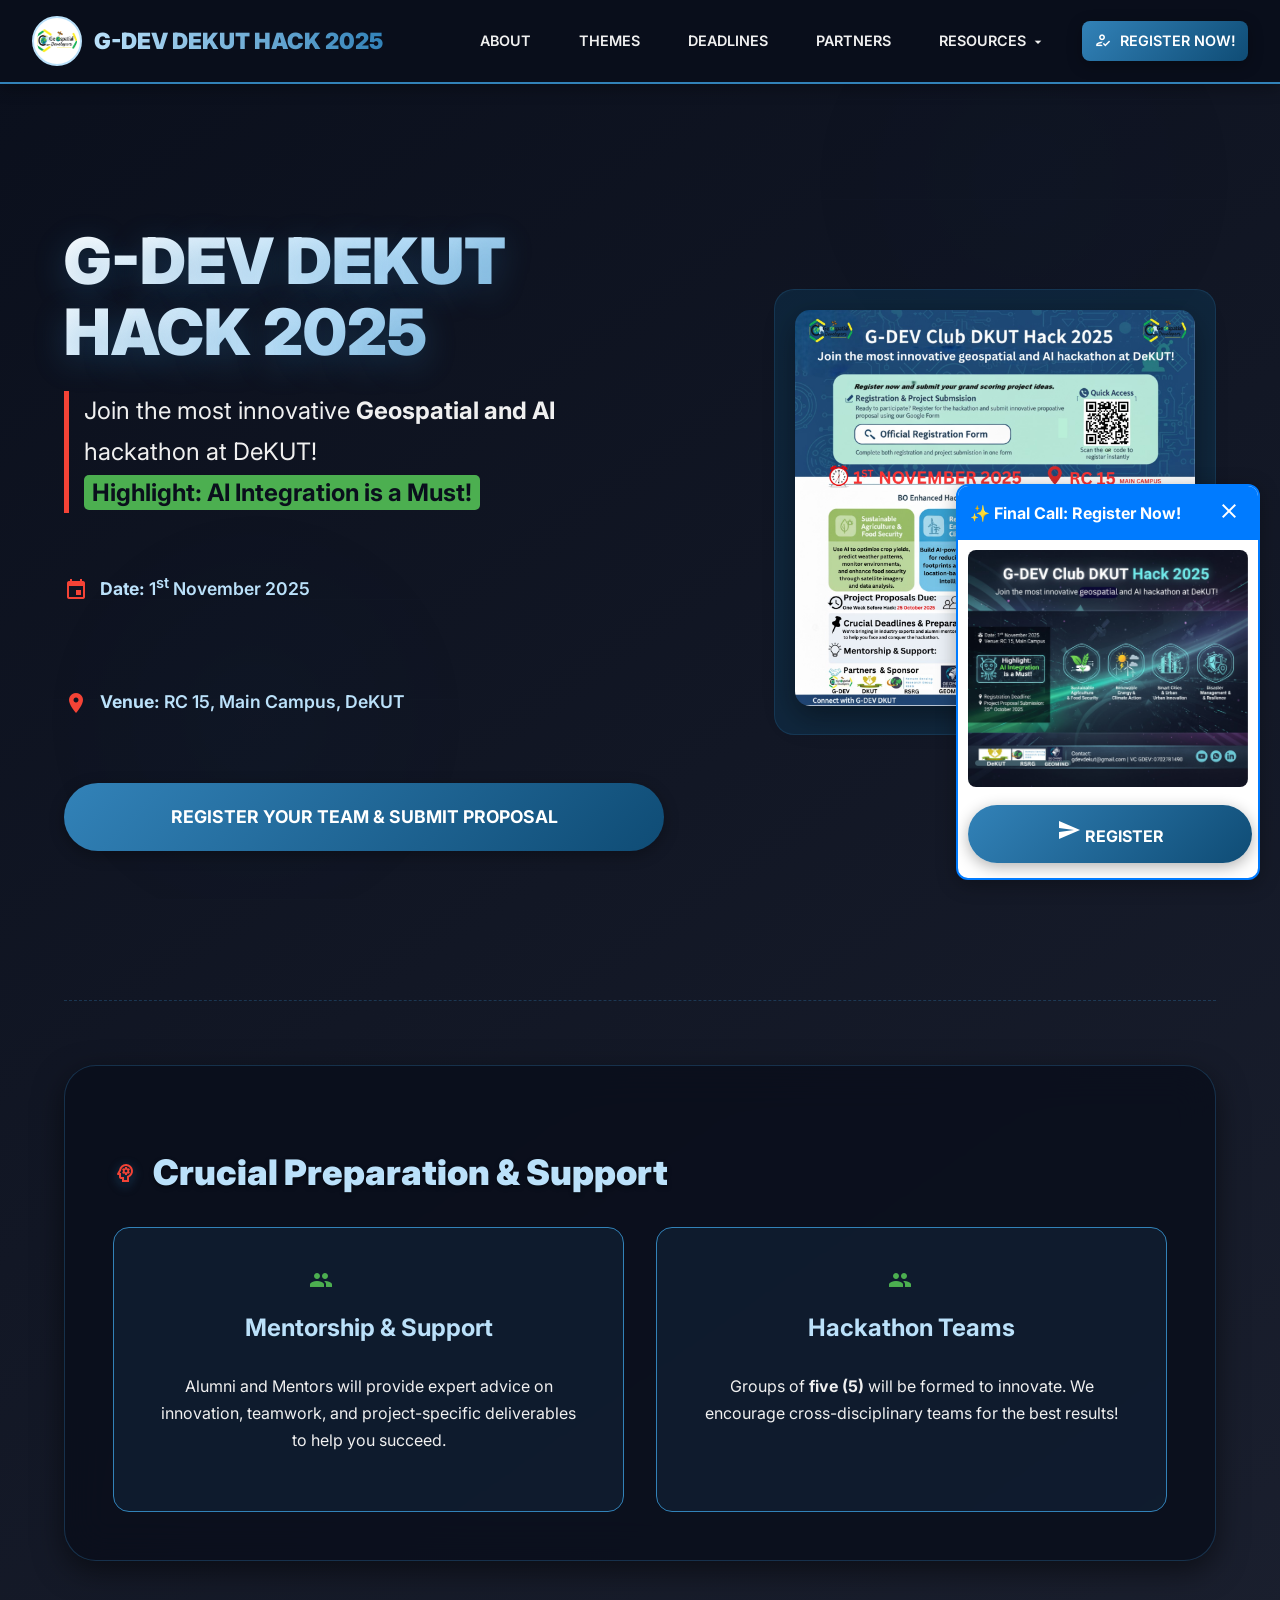
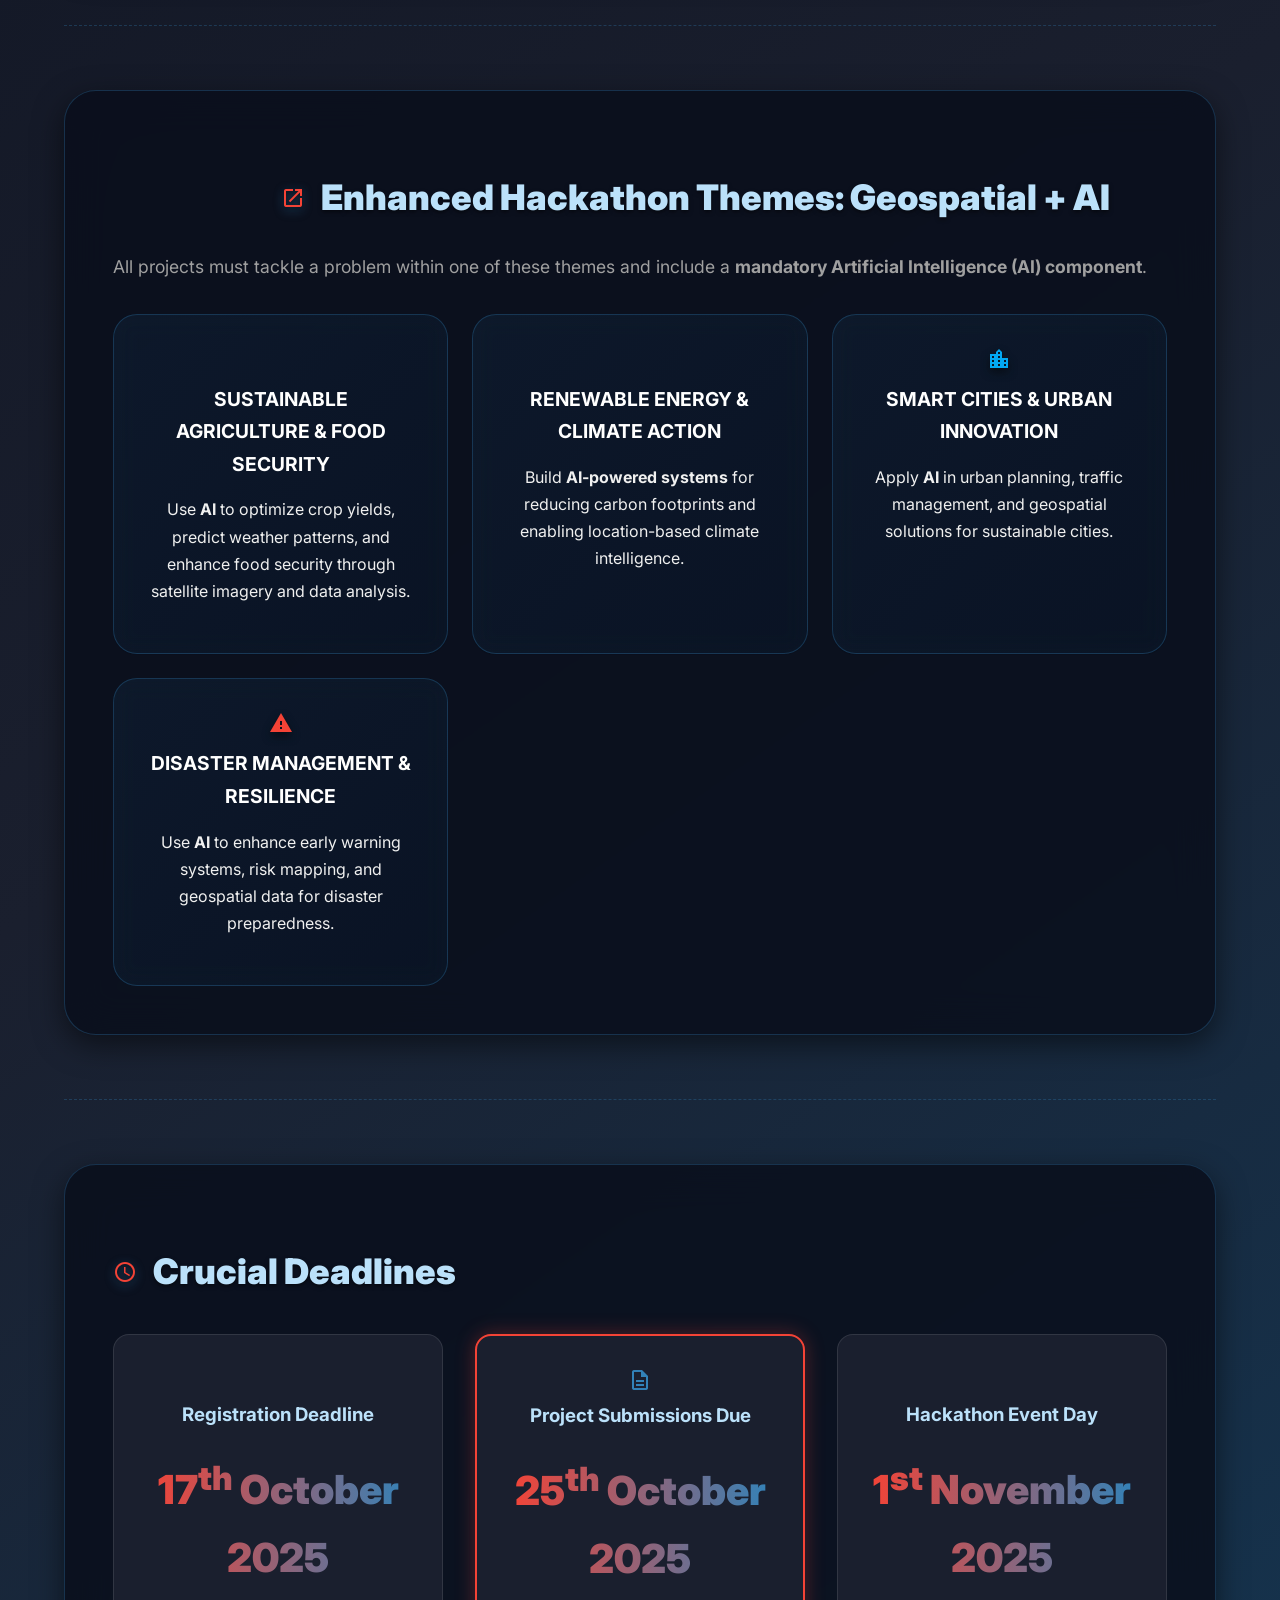
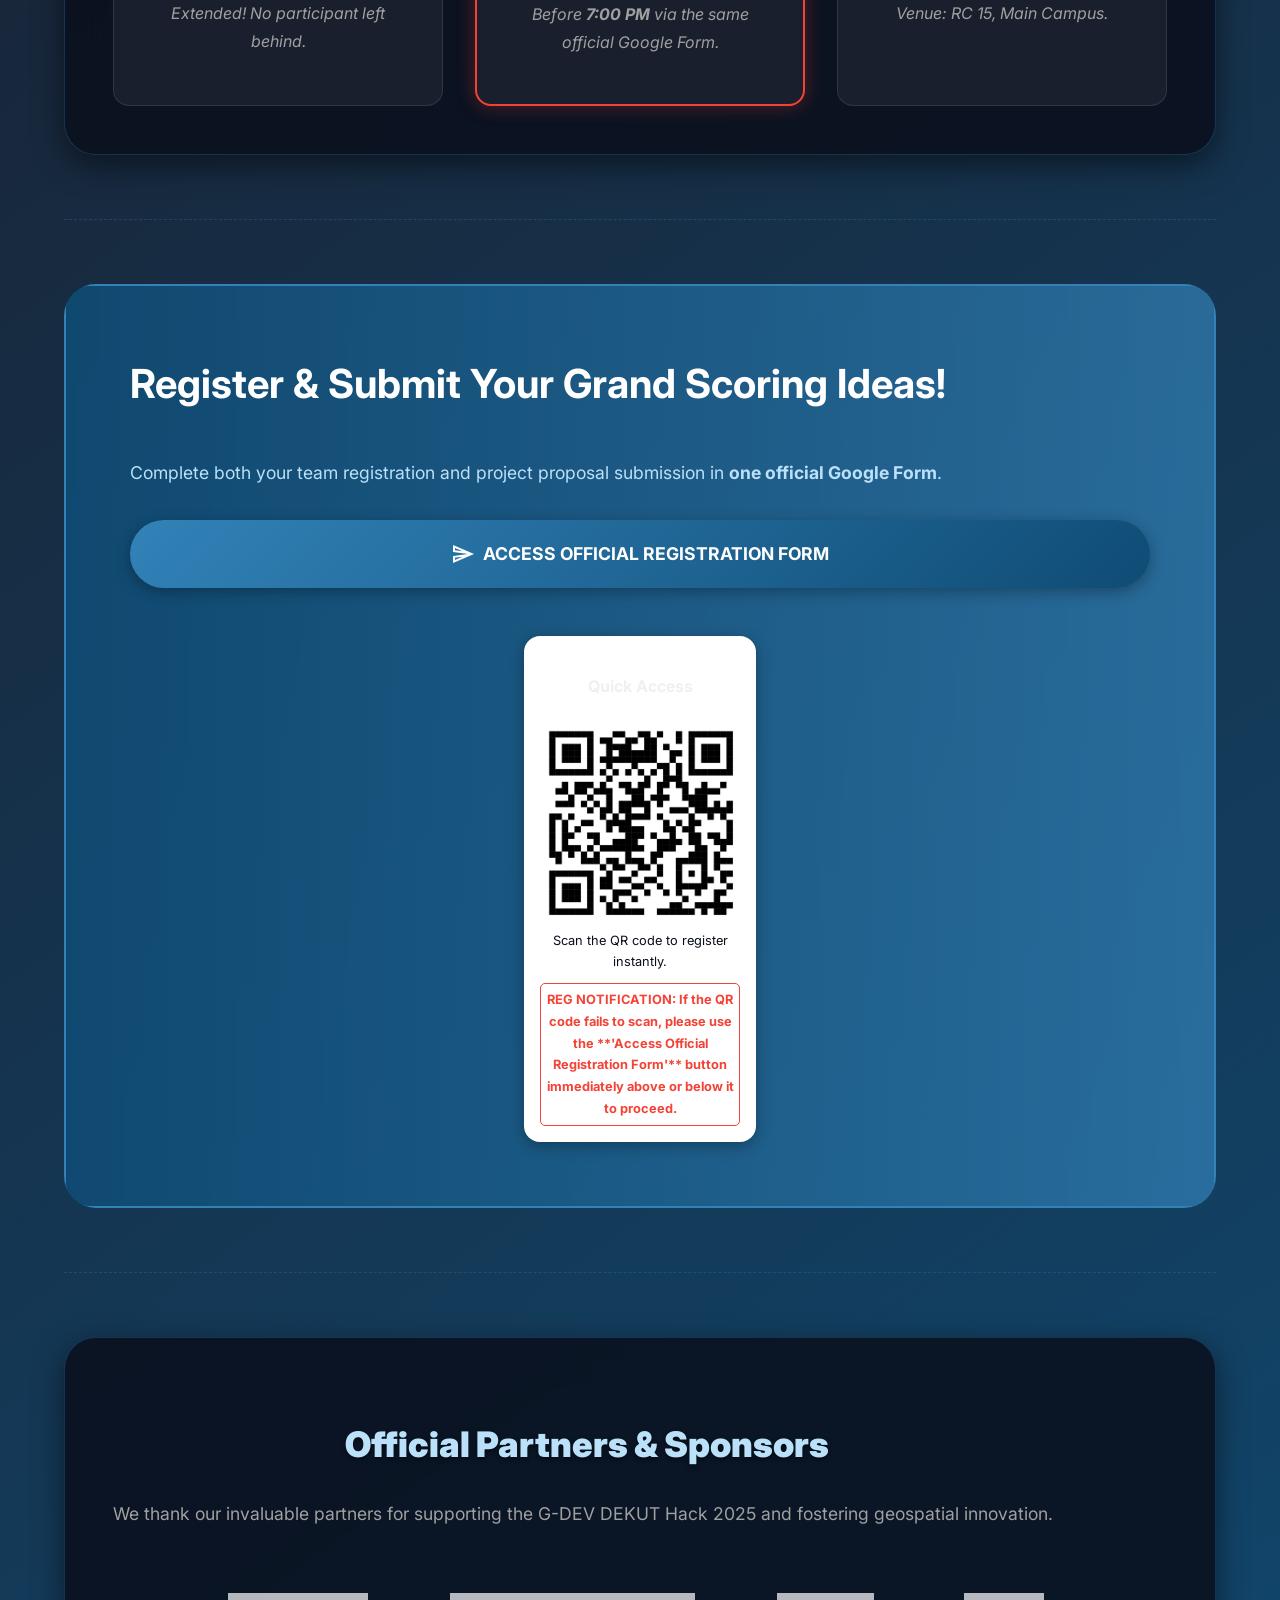
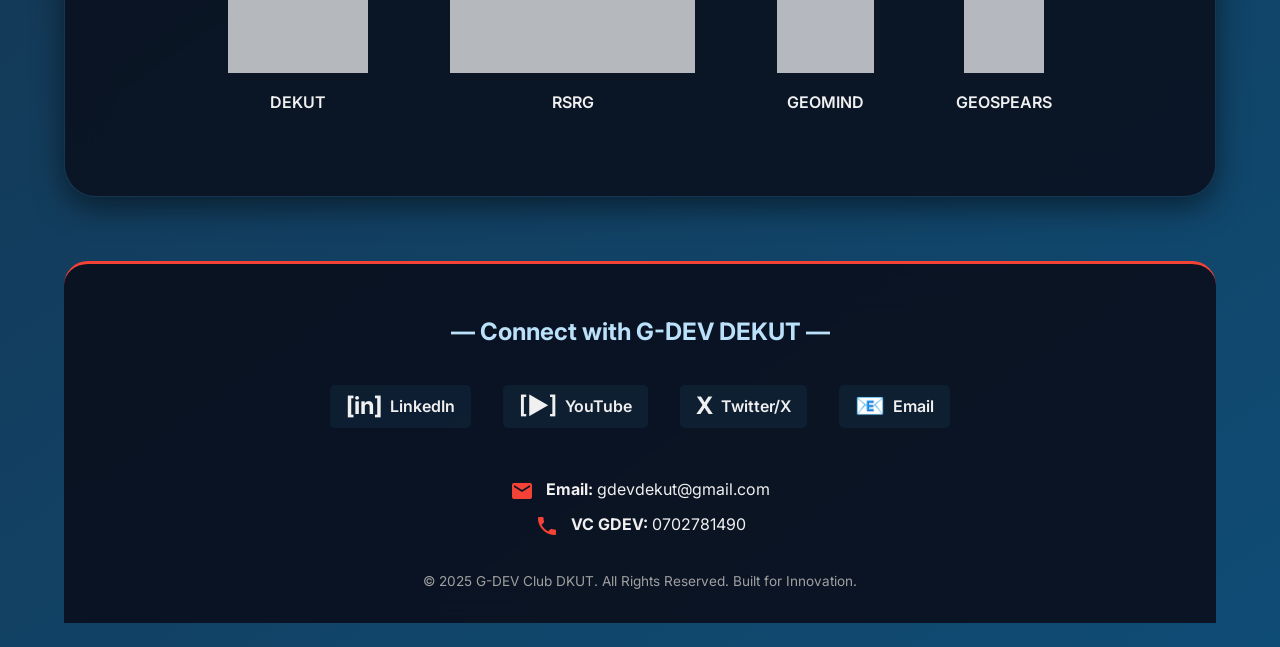
==== commit 5cd7d46b: "Update index.html" ====
--- a/index.html
+++ b/index.html
@@ -8,19 +8,10 @@
     <link href="https://fonts.googleapis.com/icon?family=Material+Icons|Material+Icons+Outlined" rel="stylesheet">
     <link href="https://fonts.googleapis.com/css2?family=Inter:wght@400;600;700;900&display=swap" rel="stylesheet">
     <style>
-        /* Additional inline styling for new notification */
-        .notification-banner {
-            background: linear-gradient(90deg, #FFD700, #FFB300);
-            color: #000;
-            font-weight: 700;
-            text-align: center;
-            padding: 12px;
-            border-radius: 8px;
-            margin: 20px auto;
-            width: 95%;
-            box-shadow: 0 0 15px rgba(255, 215, 0, 0.5);
-            animation: glow 2s infinite alternate;
-        }
+        /* CSS for the new pop-up notification to make it a responsive "pop-up image" */
+
+        /* Existing notification banner styling (now obsolete, but keeping the glow keyframes for reference if needed elsewhere) */
+        /* REMOVED: .notification-banner and its related styles */
         @keyframes glow {
             from { box-shadow: 0 0 10px rgba(255, 215, 0, 0.4); }
             to { box-shadow: 0 0 25px rgba(255, 215, 0, 0.8); }
@@ -28,6 +19,109 @@
         .countdown-text {
             font-weight: 600;
             color: #222;
+        }
+
+        /* NEW POP-UP STYLES */
+        .floating-notification {
+            position: fixed;
+            bottom: 20px;
+            right: 20px;
+            width: 300px; /* Default size for desktop */
+            background-color: #fff;
+            border-radius: 12px;
+            box-shadow: 0 4px 20px rgba(0, 0, 0, 0.3);
+            z-index: 1000;
+            transition: all 0.3s ease-in-out;
+            overflow: hidden;
+            border: 2px solid #007bff; /* Accent border */
+        }
+
+        .floating-notification.minimized {
+            width: 50px;
+            height: 50px;
+            border-radius: 50%;
+            display: flex;
+            align-items: center;
+            justify-content: center;
+        }
+
+        .notification-header {
+            display: flex;
+            justify-content: space-between;
+            align-items: center;
+            padding: 8px 12px;
+            background-color: #007bff; /* Primary color header */
+            color: white;
+            cursor: pointer;
+        }
+
+        .floating-notification.minimized .notification-header {
+            padding: 0; /* Minimized header is the whole circle */
+            height: 100%;
+            width: 100%;
+            justify-content: center;
+        }
+
+        .notification-title {
+            font-weight: 700;
+            font-size: 1rem;
+        }
+
+        .floating-notification.minimized .notification-title,
+        .floating-notification.minimized .notification-content {
+            display: none;
+        }
+
+        .toggle-btn {
+            background: none;
+            border: none;
+            color: white;
+            cursor: pointer;
+            padding: 5px;
+            line-height: 1;
+        }
+
+        .floating-notification.minimized .toggle-btn {
+            background-color: transparent;
+            color: white;
+        }
+
+        .notification-content {
+            padding: 10px;
+            text-align: center;
+        }
+
+        .notification-image {
+            width: 100%;
+            height: auto;
+            border-radius: 8px;
+            margin-bottom: 10px;
+        }
+
+        .notification-btn {
+            display: block;
+            width: 90%;
+            margin: 0 auto 5px auto;
+            text-decoration: none;
+        }
+
+        /* Responsive adjustments for the pop-up */
+        @media (max-width: 600px) {
+            .floating-notification {
+                width: 90%; /* Take up more screen width on small devices */
+                right: 5%;
+                bottom: 15px;
+                max-width: none; /* Override any potential max-width from style.css */
+            }
+
+            .notification-title {
+                font-size: 0.9rem;
+            }
+
+            .floating-notification.minimized {
+                width: 45px;
+                height: 45px;
+            }
         }
     </style>
 </head>
@@ -36,7 +130,7 @@
     
     <nav class="top-nav">
         <div class="nav-logo">
-            <a href="#hero" class="logo-link">
+            <a href="/" class="logo-link"> 
                 <img src="Logo.png" alt="G-DEV Logo" class="nav-logo-icon">
                 <div class="nav-logo-text">G-DEV DEKUT HACK 2025</div>
             </a>
@@ -93,12 +187,6 @@
             </div>
         </section>
 
-        <!-- 🔔 New Notification Banner -->
-        <div class="notification-banner">
-            📢 <strong>Registration Extended:</strong> Now open until <strong>17<sup>th</sup> October 2025</strong> — no one should be left out!<br>
-            🕖 <span class="countdown-text">Submit your team project requirements before <strong>25<sup>th</sup> October 2025, 7:00 PM</strong></span> using the same official form!
-        </div>
-
         <hr>
 
         <section class="section" id="about">
@@ -276,7 +364,7 @@
     </div>
     
     <div id="poster-notification" class="floating-notification">
-        <div class="notification-header">
+        <div class="notification-header" onclick="toggleNotification()">
             <span class="notification-title">✨ Final Call: Register Now!</span>
             <button onclick="toggleNotification()" class="toggle-btn" aria-label="Toggle Poster Visibility">
                 <i id="toggle-icon" class="material-icons">close</i>
@@ -316,6 +404,17 @@
                 toggleIcon.textContent = 'close';
             }
         }
+        
+        // Initial call to set the correct icon on load if the notification is minimized by default (though usually it's open)
+        // You might want to remove this if you want it to be initially open.
+        /*
+        document.addEventListener('DOMContentLoaded', () => {
+             const notification = document.getElementById('poster-notification');
+             if (notification.classList.contains('minimized')) {
+                 document.getElementById('toggle-icon').textContent = 'unfold_less';
+             }
+         });
+        */
     </script>
 </body>
 </html>
